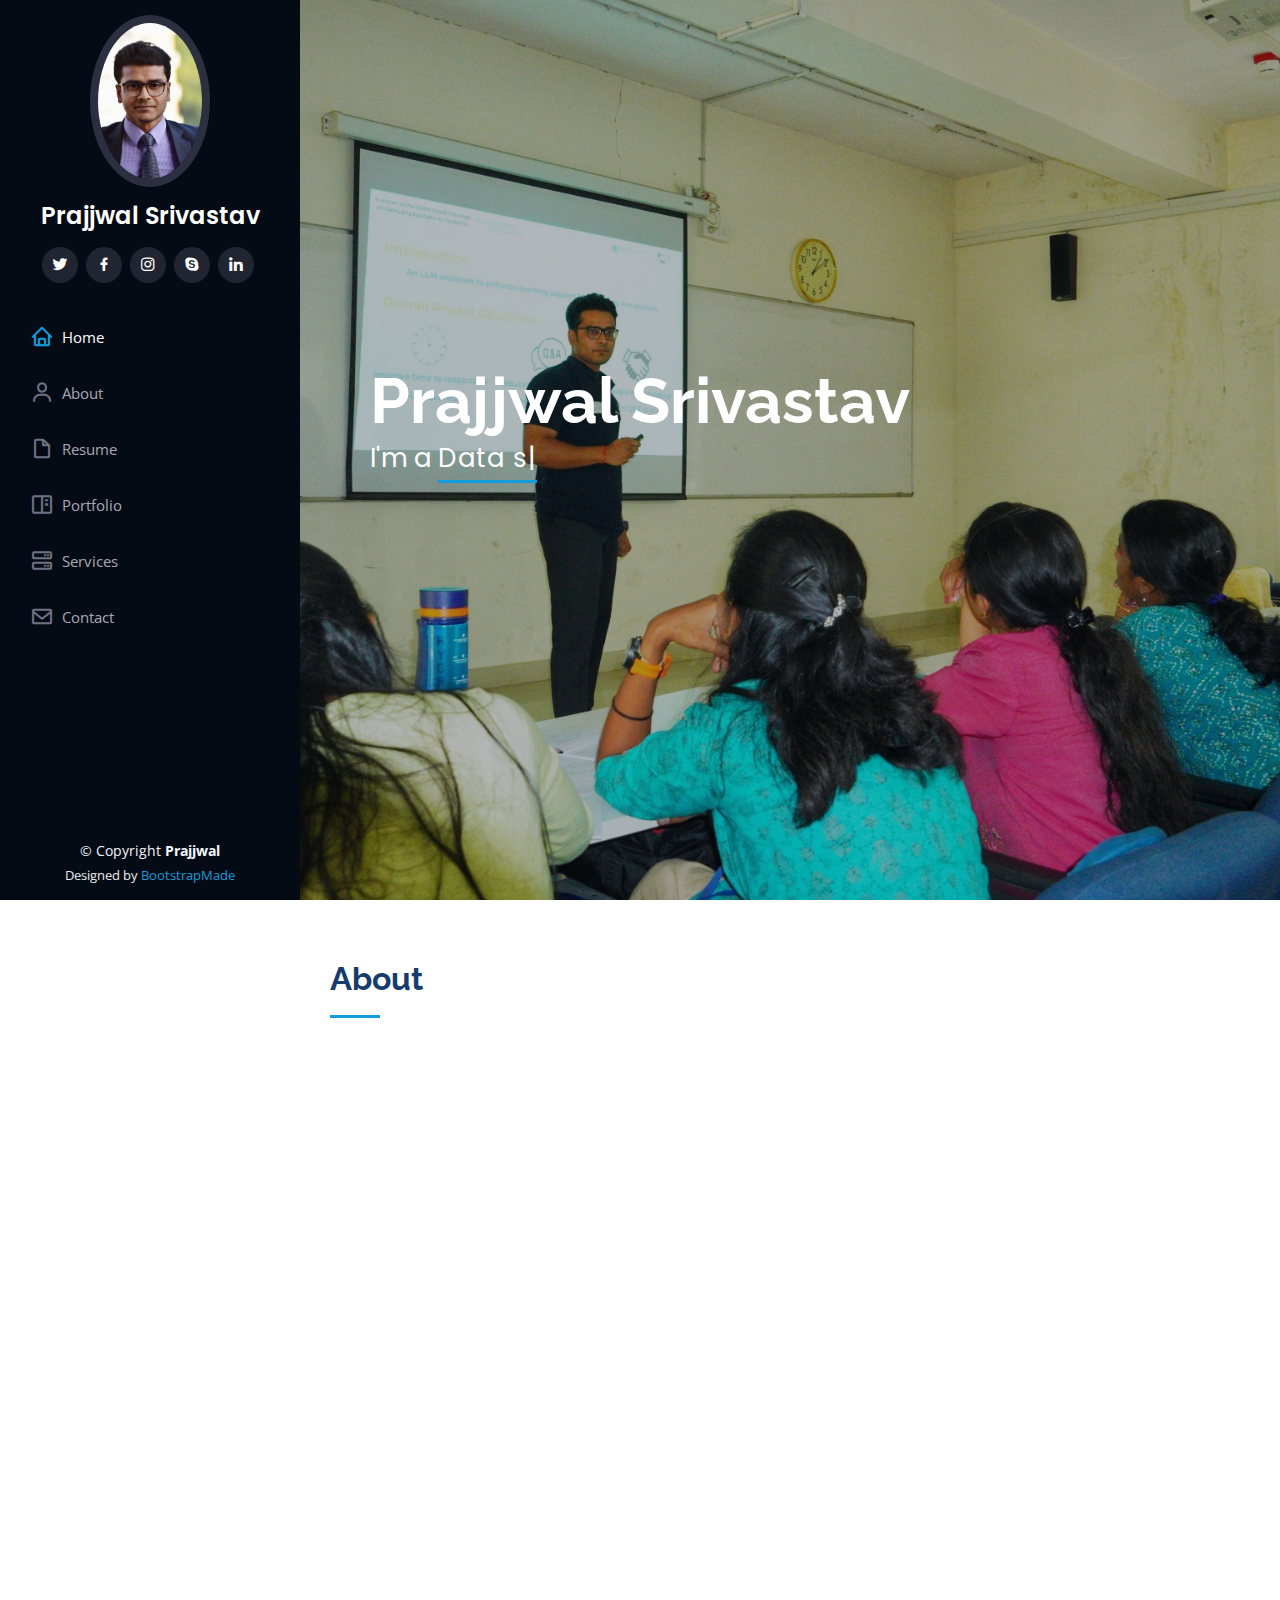
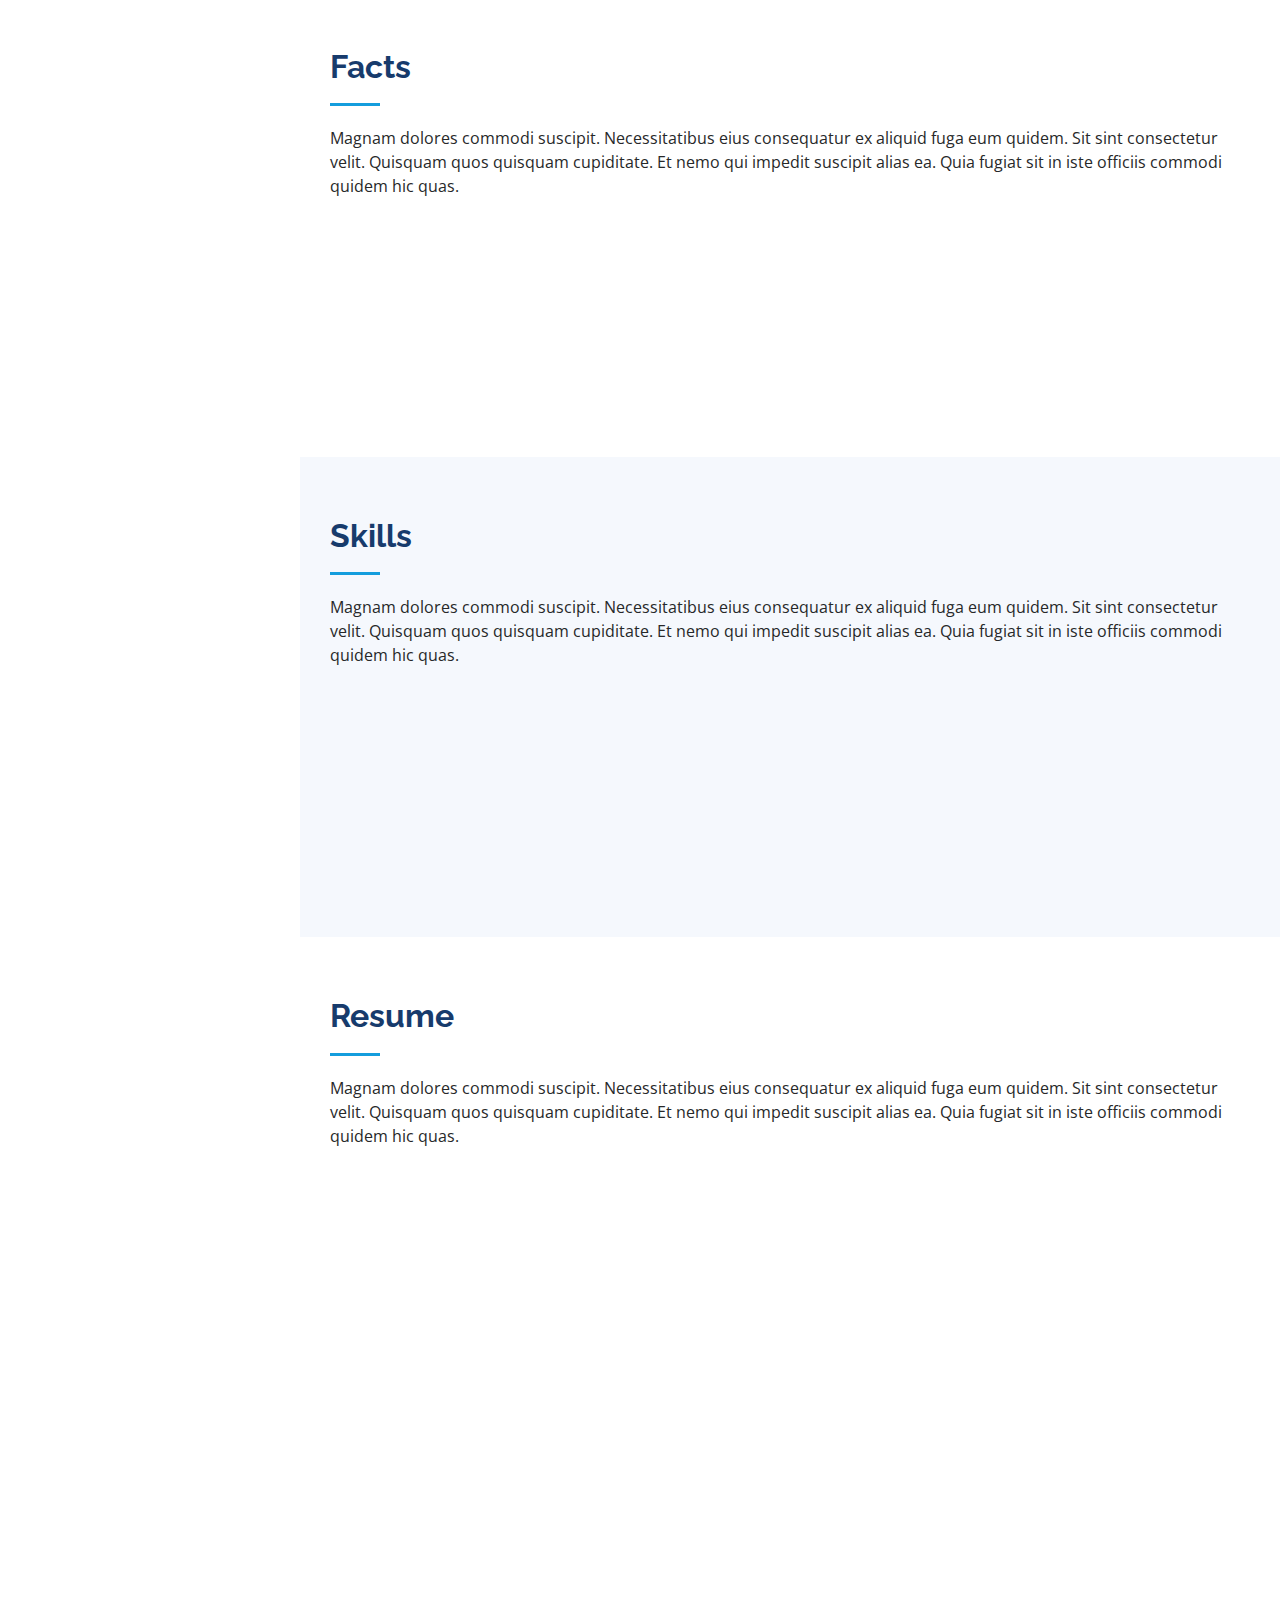
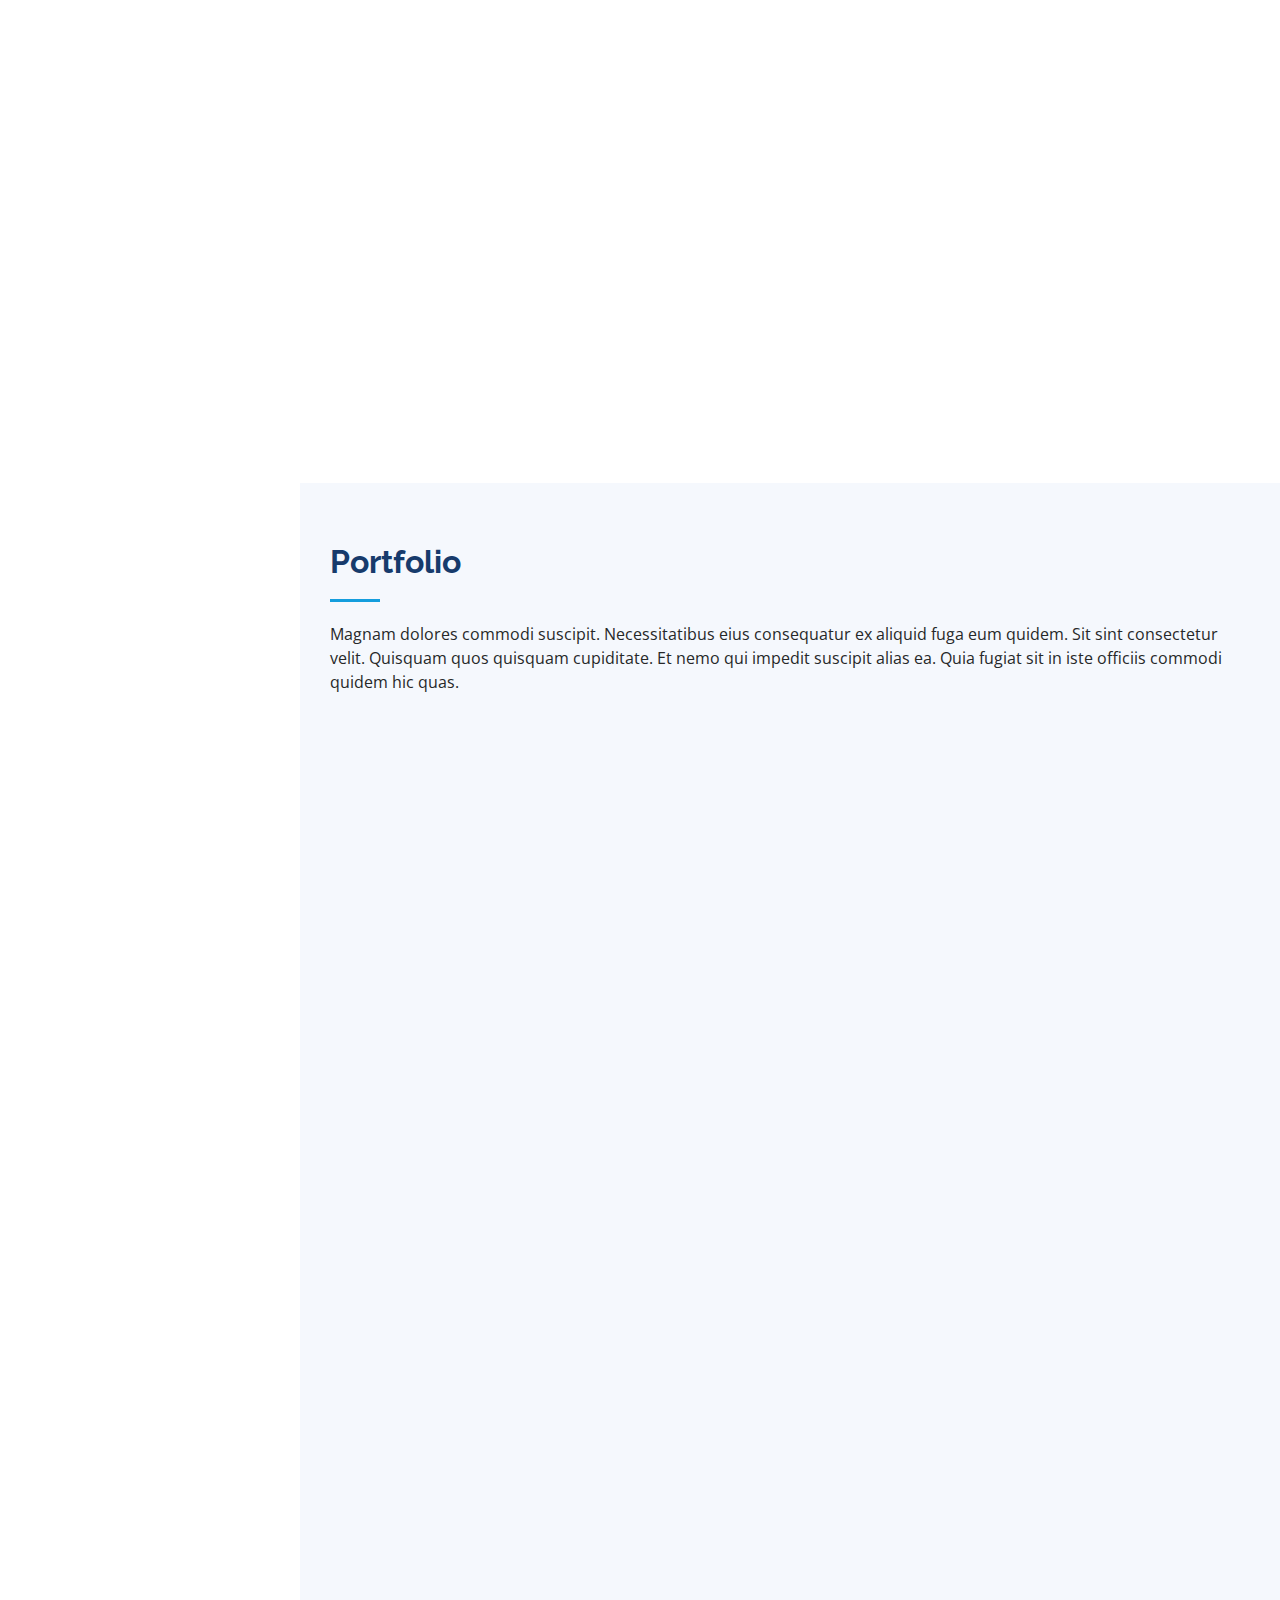
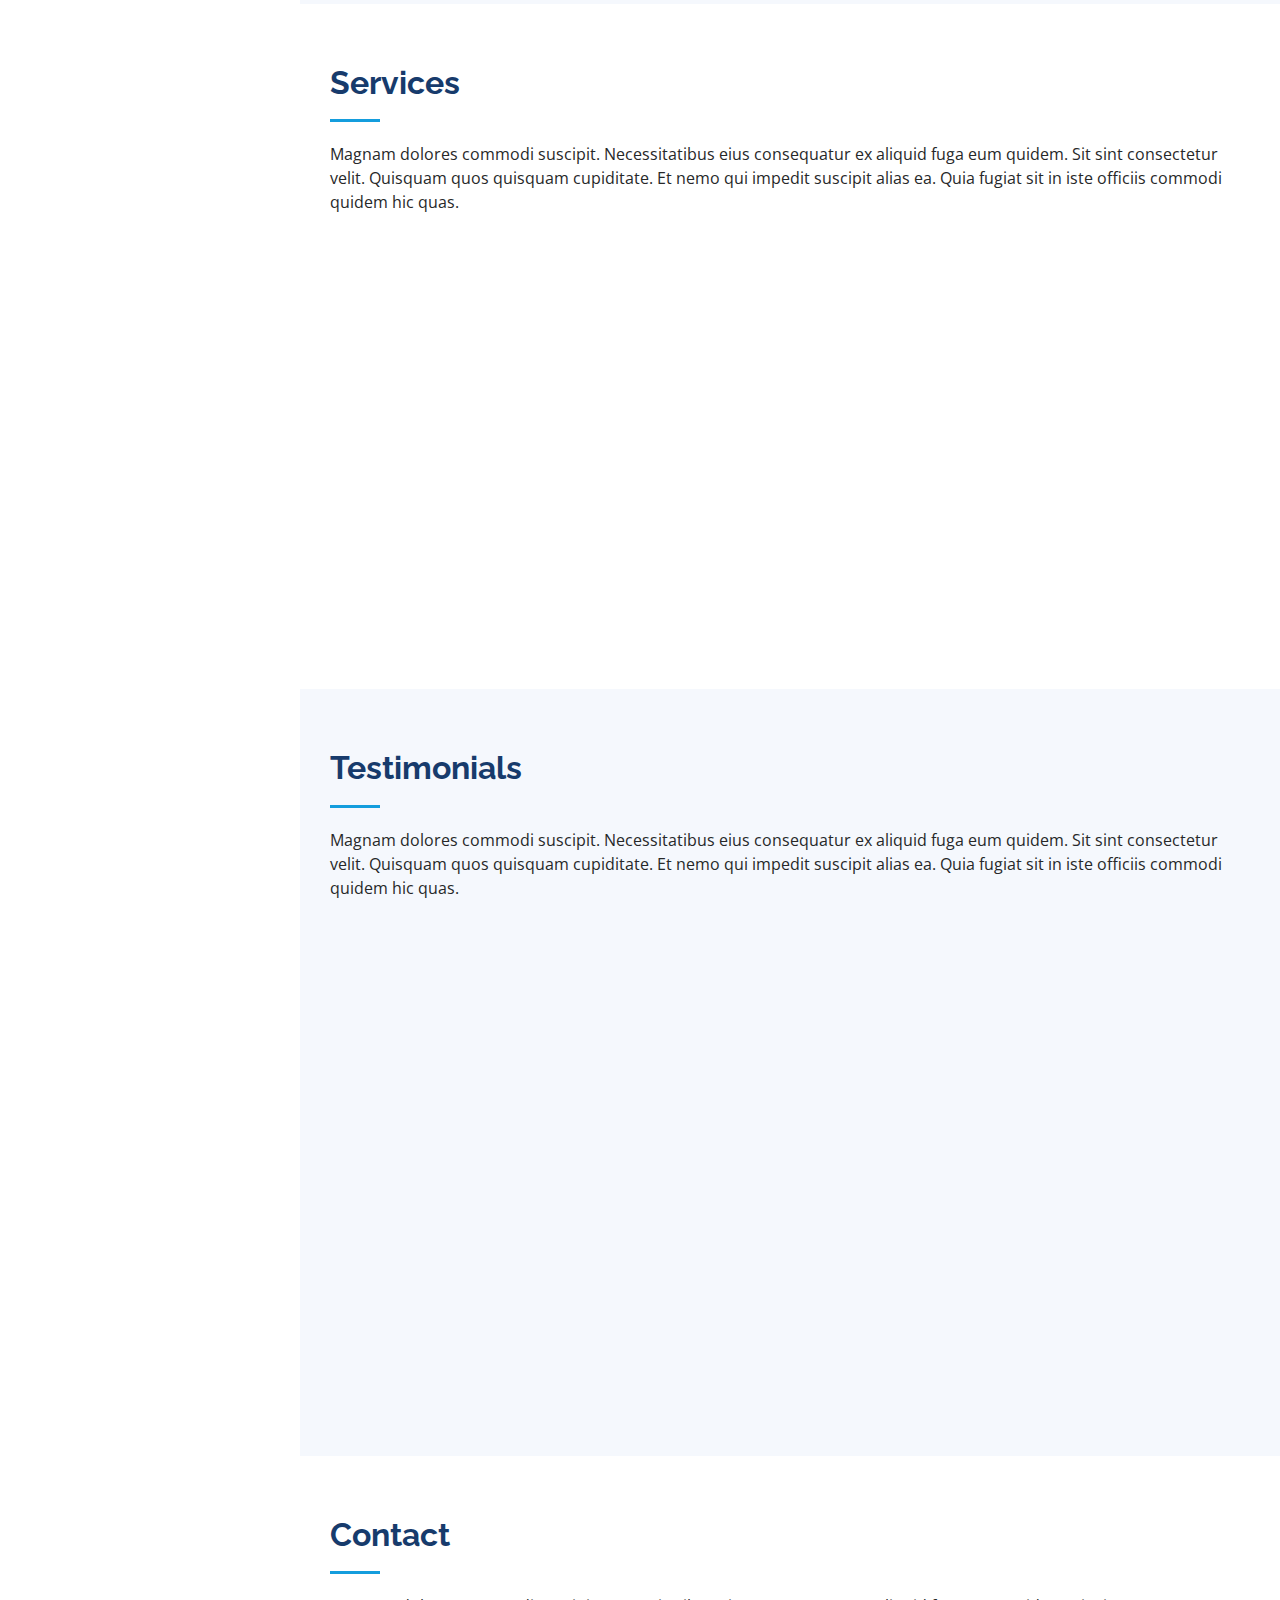
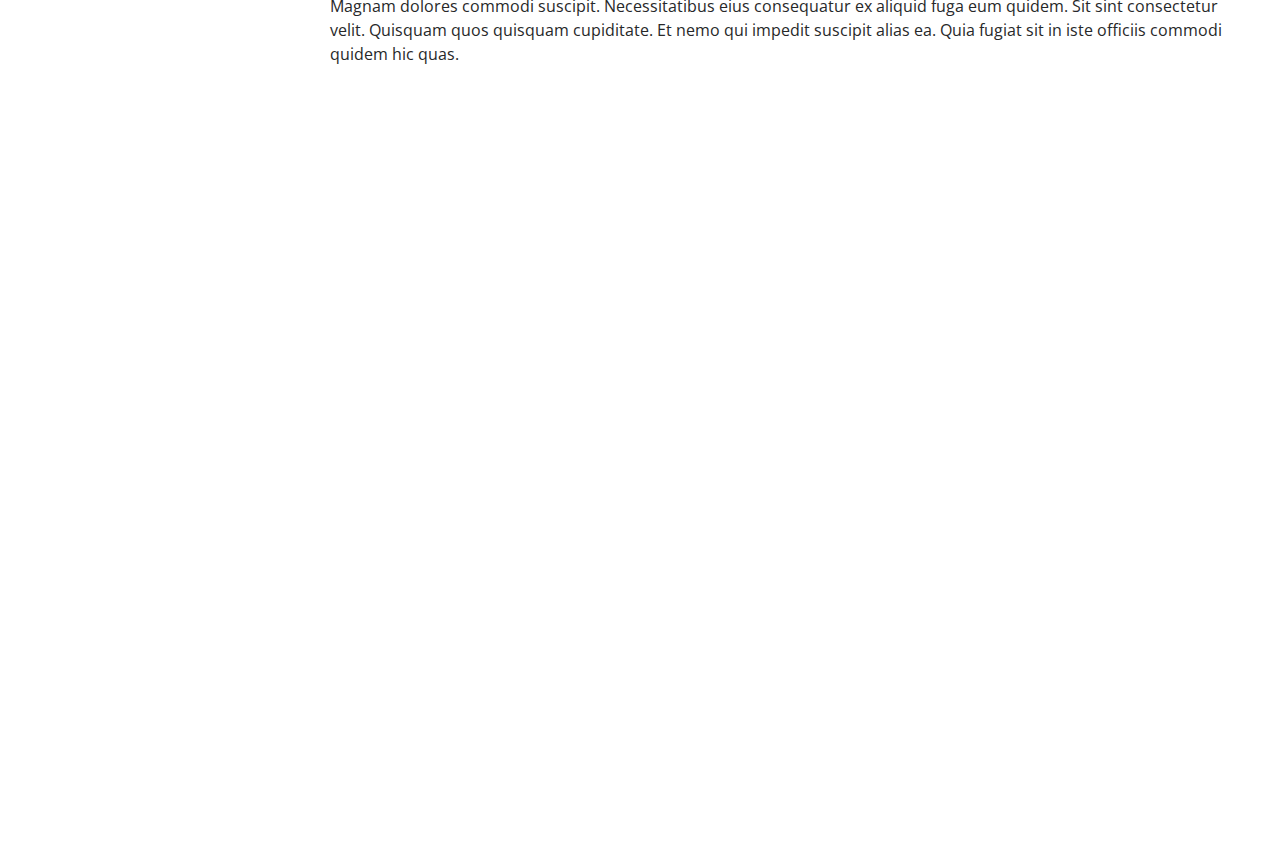
==== index.html @ 0f52b782 "added another profile" ====
<!DOCTYPE html>
<html lang="en">

<head>
  <meta charset="utf-8">
  <meta content="width=device-width, initial-scale=1.0" name="viewport">

  <title>Prajjwal Srivastav</title>
  <meta content="" name="description">
  <meta content="" name="keywords">

  <!-- Favicons -->
  <link href="assets/img/favicon.jpeg" rel="icon">
  <link href="assets/img/apple-touch-icon.jpeg" rel="apple-touch-icon">

  <!-- Google Fonts -->
  <link href="https://fonts.googleapis.com/css?family=Open+Sans:300,300i,400,400i,600,600i,700,700i|Raleway:300,300i,400,400i,500,500i,600,600i,700,700i|Poppins:300,300i,400,400i,500,500i,600,600i,700,700i" rel="stylesheet">

  <!-- Vendor CSS Files -->
  <link href="assets/vendor/aos/aos.css" rel="stylesheet">
  <link href="assets/vendor/bootstrap/css/bootstrap.min.css" rel="stylesheet">
  <link href="assets/vendor/bootstrap-icons/bootstrap-icons.css" rel="stylesheet">
  <link href="assets/vendor/boxicons/css/boxicons.min.css" rel="stylesheet">
  <link href="assets/vendor/glightbox/css/glightbox.min.css" rel="stylesheet">
  <link href="assets/vendor/swiper/swiper-bundle.min.css" rel="stylesheet">

  <!-- Template Main CSS File -->
  <link href="assets/css/style.css" rel="stylesheet">

  <!-- =======================================================
  * Template Name: iPortfolio
  * Template URL: https://bootstrapmade.com/iportfolio-bootstrap-portfolio-websites-template/
  * Updated: Mar 17 2024 with Bootstrap v5.3.3
  * Author: BootstrapMade.com
  * License: https://bootstrapmade.com/license/
  ======================================================== -->
</head>

<body>

  <!-- ======= Mobile nav toggle button ======= -->
  <i class="bi bi-list mobile-nav-toggle d-xl-none"></i>

  <!-- ======= Header ======= -->
  <header id="header">
    <div class="d-flex flex-column">

      <div class="profile">
        <img src="assets/img/profile-img.jpeg" alt="" class="img-fluid rounded-circle">
        <h1 class="text-light"><a href="index.html">Prajjwal Srivastav</a></h1>
        <div class="social-links mt-3 text-center">
          <a href="#" class="twitter"><i class="bx bxl-twitter"></i></a>
          <a href="#" class="facebook"><i class="bx bxl-facebook"></i></a>
          <a href="#" class="instagram"><i class="bx bxl-instagram"></i></a>
          <a href="#" class="google-plus"><i class="bx bxl-skype"></i></a>
          <a href="#" class="linkedin"><i class="bx bxl-linkedin"></i></a>
        </div>
      </div>

      <nav id="navbar" class="nav-menu navbar">
        <ul>
          <li><a href="#hero" class="nav-link scrollto active"><i class="bx bx-home"></i> <span>Home</span></a></li>
          <li><a href="#about" class="nav-link scrollto"><i class="bx bx-user"></i> <span>About</span></a></li>
          <li><a href="#resume" class="nav-link scrollto"><i class="bx bx-file-blank"></i> <span>Resume</span></a></li>
          <li><a href="#portfolio" class="nav-link scrollto"><i class="bx bx-book-content"></i> <span>Portfolio</span></a></li>
          <li><a href="#services" class="nav-link scrollto"><i class="bx bx-server"></i> <span>Services</span></a></li>
          <li><a href="#contact" class="nav-link scrollto"><i class="bx bx-envelope"></i> <span>Contact</span></a></li>
        </ul>
      </nav><!-- .nav-menu -->
    </div>
  </header><!-- End Header -->

  <!-- ======= Hero Section ======= -->
  <section id="hero" class="d-flex flex-column justify-content-center align-items-center">
    <div class="hero-container" data-aos="fade-in">
      <h1>Prajjwal Srivastav</h1>
      <p>I'm a <span class="typed" data-typed-items="Data scientist, Data Engineer, Fitness freak, Photographer"></span></p>
    </div>
  </section><!-- End Hero -->

  <main id="main">

    <!-- ======= About Section ======= -->
    <section id="about" class="about">
      <div class="container">

        <div class="section-title">
          <h2>About</h2>

        <div class="row">
          <div class="col-lg-4" data-aos="fade-right">
            <img src="assets/img/profile-img2.jpg" class="img-fluid" alt="">
          </div>
          <div class="col-lg-8 pt-4 pt-lg-0 content" data-aos="fade-left">
            <h3>Data Scientist &amp; Engineer.</h3>
            <p class="fst-italic">
              <!-- Lorem ipsum dolor sit amet, consectetur adipiscing elit, sed do eiusmod tempor incididunt ut labore et dolore
              magna aliqua. -->
            </p>
            <div class="row">
              <div class="col-lg-6">
                <ul>
                  <!-- <li><i class="bi bi-chevron-right"></i> <strong>Birthday:</strong> <span>1 May 1995</span></li> -->
                  <li><i class="bi bi-chevron-right"></i> <strong>Website:</strong> <span>https://www.prajjwal.tech</span></li>
                  <li><i class="bi bi-chevron-right"></i> <strong>Phone:</strong> <span>+91-965*******</span></li>
                  <li><i class="bi bi-chevron-right"></i> <strong>City:</strong> <span>Bengaluru, India</span></li>
                </ul>
              </div>
              <div class="col-lg-6">
                <ul>
                  <!-- <li><i class="bi bi-chevron-right"></i> <strong>Age:</strong> <span>30</span></li> -->
                  <li><i class="bi bi-chevron-right"></i> <strong>Degree:</strong> <span>MS-Physics</span></li>
                  <li><i class="bi bi-chevron-right"></i> <strong>Email:</strong> <span>prajjwal024@gmail.com</span></li>
                  <li><i class="bi bi-chevron-right"></i> <strong>Freelance:</strong> <span>Available</span></li>
                </ul>
              </div>
            </div>
            <p>Hi!</p>
            <p>
                I am a passionate data scientist and machine learning professional with over 2+ years expertise in applying advanced techniques across diverse domains. My journey includes invaluable academic ventures at the prestigious IISER Pune, coupled with impactful contributions to various organizations.
            </p>
            <p>
              Currently, At ARTPARK, I am involved with disease monitoring and modeling efforts, concurrently laying a crucial foundation for language models. My involvement in Bhasha Setu initiatives revolves around capturing all Indian dialects and enhancing language models for diverse linguistic landscapes. Experienced in optimizing data mining scripts, developing ETL pipelines, and contributing to projects at the intersection of data science, healthcare and finance.
            </p>
          </div>
        </div>

      </div>
    </section><!-- End About Section -->

    <!-- ======= Facts Section ======= -->
    <section id="facts" class="facts">
      <div class="container">

        <div class="section-title">
          <h2>Facts</h2>
          <p>Magnam dolores commodi suscipit. Necessitatibus eius consequatur ex aliquid fuga eum quidem. Sit sint consectetur velit. Quisquam quos quisquam cupiditate. Et nemo qui impedit suscipit alias ea. Quia fugiat sit in iste officiis commodi quidem hic quas.</p>
        </div>

        <div class="row no-gutters">

          <div class="col-lg-3 col-md-6 d-md-flex align-items-md-stretch" data-aos="fade-up">
            <div class="count-box">
              <i class="bi bi-emoji-smile"></i>
              <span data-purecounter-start="0" data-purecounter-end="232" data-purecounter-duration="1" class="purecounter"></span>
              <p><strong>Happy Clients</strong> consequuntur quae</p>
            </div>
          </div>

          <div class="col-lg-3 col-md-6 d-md-flex align-items-md-stretch" data-aos="fade-up" data-aos-delay="100">
            <div class="count-box">
              <i class="bi bi-journal-richtext"></i>
              <span data-purecounter-start="0" data-purecounter-end="521" data-purecounter-duration="1" class="purecounter"></span>
              <p><strong>Projects</strong> adipisci atque cum quia aut</p>
            </div>
          </div>

          <div class="col-lg-3 col-md-6 d-md-flex align-items-md-stretch" data-aos="fade-up" data-aos-delay="200">
            <div class="count-box">
              <i class="bi bi-headset"></i>
              <span data-purecounter-start="0" data-purecounter-end="1453" data-purecounter-duration="1" class="purecounter"></span>
              <p><strong>Hours Of Support</strong> aut commodi quaerat</p>
            </div>
          </div>

          <div class="col-lg-3 col-md-6 d-md-flex align-items-md-stretch" data-aos="fade-up" data-aos-delay="300">
            <div class="count-box">
              <i class="bi bi-people"></i>
              <span data-purecounter-start="0" data-purecounter-end="32" data-purecounter-duration="1" class="purecounter"></span>
              <p><strong>Hard Workers</strong> rerum asperiores dolor</p>
            </div>
          </div>

        </div>

      </div>
    </section><!-- End Facts Section -->

    <!-- ======= Skills Section ======= -->
    <section id="skills" class="skills section-bg">
      <div class="container">

        <div class="section-title">
          <h2>Skills</h2>
          <p>Magnam dolores commodi suscipit. Necessitatibus eius consequatur ex aliquid fuga eum quidem. Sit sint consectetur velit. Quisquam quos quisquam cupiditate. Et nemo qui impedit suscipit alias ea. Quia fugiat sit in iste officiis commodi quidem hic quas.</p>
        </div>

        <div class="row skills-content">

          <div class="col-lg-6" data-aos="fade-up">

            <div class="progress">
              <span class="skill">HTML <i class="val">100%</i></span>
              <div class="progress-bar-wrap">
                <div class="progress-bar" role="progressbar" aria-valuenow="100" aria-valuemin="0" aria-valuemax="100"></div>
              </div>
            </div>

            <div class="progress">
              <span class="skill">CSS <i class="val">90%</i></span>
              <div class="progress-bar-wrap">
                <div class="progress-bar" role="progressbar" aria-valuenow="90" aria-valuemin="0" aria-valuemax="100"></div>
              </div>
            </div>

            <div class="progress">
              <span class="skill">JavaScript <i class="val">75%</i></span>
              <div class="progress-bar-wrap">
                <div class="progress-bar" role="progressbar" aria-valuenow="75" aria-valuemin="0" aria-valuemax="100"></div>
              </div>
            </div>

          </div>

          <div class="col-lg-6" data-aos="fade-up" data-aos-delay="100">

            <div class="progress">
              <span class="skill">PHP <i class="val">80%</i></span>
              <div class="progress-bar-wrap">
                <div class="progress-bar" role="progressbar" aria-valuenow="80" aria-valuemin="0" aria-valuemax="100"></div>
              </div>
            </div>

            <div class="progress">
              <span class="skill">WordPress/CMS <i class="val">90%</i></span>
              <div class="progress-bar-wrap">
                <div class="progress-bar" role="progressbar" aria-valuenow="90" aria-valuemin="0" aria-valuemax="100"></div>
              </div>
            </div>

            <div class="progress">
              <span class="skill">Photoshop <i class="val">55%</i></span>
              <div class="progress-bar-wrap">
                <div class="progress-bar" role="progressbar" aria-valuenow="55" aria-valuemin="0" aria-valuemax="100"></div>
              </div>
            </div>

          </div>

        </div>

      </div>
    </section><!-- End Skills Section -->

    <!-- ======= Resume Section ======= -->
    <section id="resume" class="resume">
      <div class="container">

        <div class="section-title">
          <h2>Resume</h2>
          <p>Magnam dolores commodi suscipit. Necessitatibus eius consequatur ex aliquid fuga eum quidem. Sit sint consectetur velit. Quisquam quos quisquam cupiditate. Et nemo qui impedit suscipit alias ea. Quia fugiat sit in iste officiis commodi quidem hic quas.</p>
        </div>

        <div class="row">
          <div class="col-lg-6" data-aos="fade-up">
            <h3 class="resume-title">Sumary</h3>
            <div class="resume-item pb-0">
              <h4>Prajjwal Srivastav</h4>
              <p><em>Innovative and deadline-driven Graphic Designer with 3+ years of experience designing and developing user-centered digital/print marketing material from initial concept to final, polished deliverable.</em></p>
              <ul>
                <li>Portland par 127,Orlando, FL</li>
                <li>(123) 456-7891</li>
                <li>alice.barkley@example.com</li>
              </ul>
            </div>

            <h3 class="resume-title">Education</h3>
            <div class="resume-item">
              <h4>Master of Fine Arts &amp; Graphic Design</h4>
              <h5>2015 - 2016</h5>
              <p><em>Rochester Institute of Technology, Rochester, NY</em></p>
              <p>Qui deserunt veniam. Et sed aliquam labore tempore sed quisquam iusto autem sit. Ea vero voluptatum qui ut dignissimos deleniti nerada porti sand markend</p>
            </div>
            <div class="resume-item">
              <h4>Bachelor of Fine Arts &amp; Graphic Design</h4>
              <h5>2010 - 2014</h5>
              <p><em>Rochester Institute of Technology, Rochester, NY</em></p>
              <p>Quia nobis sequi est occaecati aut. Repudiandae et iusto quae reiciendis et quis Eius vel ratione eius unde vitae rerum voluptates asperiores voluptatem Earum molestiae consequatur neque etlon sader mart dila</p>
            </div>
          </div>
          <div class="col-lg-6" data-aos="fade-up" data-aos-delay="100">
            <h3 class="resume-title">Professional Experience</h3>
            <div class="resume-item">
              <h4>Senior graphic design specialist</h4>
              <h5>2019 - Present</h5>
              <p><em>Experion, New York, NY </em></p>
              <ul>
                <li>Lead in the design, development, and implementation of the graphic, layout, and production communication materials</li>
                <li>Delegate tasks to the 7 members of the design team and provide counsel on all aspects of the project. </li>
                <li>Supervise the assessment of all graphic materials in order to ensure quality and accuracy of the design</li>
                <li>Oversee the efficient use of production project budgets ranging from $2,000 - $25,000</li>
              </ul>
            </div>
            <div class="resume-item">
              <h4>Graphic design specialist</h4>
              <h5>2017 - 2018</h5>
              <p><em>Stepping Stone Advertising, New York, NY</em></p>
              <ul>
                <li>Developed numerous marketing programs (logos, brochures,infographics, presentations, and advertisements).</li>
                <li>Managed up to 5 projects or tasks at a given time while under pressure</li>
                <li>Recommended and consulted with clients on the most appropriate graphic design</li>
                <li>Created 4+ design presentations and proposals a month for clients and account managers</li>
              </ul>
            </div>
          </div>
        </div>

      </div>
    </section><!-- End Resume Section -->

    <!-- ======= Portfolio Section ======= -->
    <section id="portfolio" class="portfolio section-bg">
      <div class="container">

        <div class="section-title">
          <h2>Portfolio</h2>
          <p>Magnam dolores commodi suscipit. Necessitatibus eius consequatur ex aliquid fuga eum quidem. Sit sint consectetur velit. Quisquam quos quisquam cupiditate. Et nemo qui impedit suscipit alias ea. Quia fugiat sit in iste officiis commodi quidem hic quas.</p>
        </div>

        <div class="row" data-aos="fade-up">
          <div class="col-lg-12 d-flex justify-content-center">
            <ul id="portfolio-flters">
              <li data-filter="*" class="filter-active">All</li>
              <li data-filter=".filter-app">App</li>
              <li data-filter=".filter-card">Card</li>
              <li data-filter=".filter-web">Web</li>
            </ul>
          </div>
        </div>

        <div class="row portfolio-container" data-aos="fade-up" data-aos-delay="100">

          <div class="col-lg-4 col-md-6 portfolio-item filter-app">
            <div class="portfolio-wrap">
              <img src="assets/img/portfolio/portfolio-1.jpg" class="img-fluid" alt="">
              <div class="portfolio-links">
                <a href="assets/img/portfolio/portfolio-1.jpg" data-gallery="portfolioGallery" class="portfolio-lightbox" title="App 1"><i class="bx bx-plus"></i></a>
                <a href="portfolio-details.html" title="More Details"><i class="bx bx-link"></i></a>
              </div>
            </div>
          </div>

          <div class="col-lg-4 col-md-6 portfolio-item filter-web">
            <div class="portfolio-wrap">
              <img src="assets/img/portfolio/portfolio-2.jpg" class="img-fluid" alt="">
              <div class="portfolio-links">
                <a href="assets/img/portfolio/portfolio-2.jpg" data-gallery="portfolioGallery" class="portfolio-lightbox" title="Web 3"><i class="bx bx-plus"></i></a>
                <a href="portfolio-details.html" title="More Details"><i class="bx bx-link"></i></a>
              </div>
            </div>
          </div>

          <div class="col-lg-4 col-md-6 portfolio-item filter-app">
            <div class="portfolio-wrap">
              <img src="assets/img/portfolio/portfolio-3.jpg" class="img-fluid" alt="">
              <div class="portfolio-links">
                <a href="assets/img/portfolio/portfolio-3.jpg" data-gallery="portfolioGallery" class="portfolio-lightbox" title="App 2"><i class="bx bx-plus"></i></a>
                <a href="portfolio-details.html" title="More Details"><i class="bx bx-link"></i></a>
              </div>
            </div>
          </div>

          <div class="col-lg-4 col-md-6 portfolio-item filter-card">
            <div class="portfolio-wrap">
              <img src="assets/img/portfolio/portfolio-4.jpg" class="img-fluid" alt="">
              <div class="portfolio-links">
                <a href="assets/img/portfolio/portfolio-4.jpg" data-gallery="portfolioGallery" class="portfolio-lightbox" title="Card 2"><i class="bx bx-plus"></i></a>
                <a href="portfolio-details.html" title="More Details"><i class="bx bx-link"></i></a>
              </div>
            </div>
          </div>

          <div class="col-lg-4 col-md-6 portfolio-item filter-web">
            <div class="portfolio-wrap">
              <img src="assets/img/portfolio/portfolio-5.jpg" class="img-fluid" alt="">
              <div class="portfolio-links">
                <a href="assets/img/portfolio/portfolio-5.jpg" data-gallery="portfolioGallery" class="portfolio-lightbox" title="Web 2"><i class="bx bx-plus"></i></a>
                <a href="portfolio-details.html" title="More Details"><i class="bx bx-link"></i></a>
              </div>
            </div>
          </div>

          <div class="col-lg-4 col-md-6 portfolio-item filter-app">
            <div class="portfolio-wrap">
              <img src="assets/img/portfolio/portfolio-6.jpg" class="img-fluid" alt="">
              <div class="portfolio-links">
                <a href="assets/img/portfolio/portfolio-6.jpg" data-gallery="portfolioGallery" class="portfolio-lightbox" title="App 3"><i class="bx bx-plus"></i></a>
                <a href="portfolio-details.html" title="More Details"><i class="bx bx-link"></i></a>
              </div>
            </div>
          </div>

          <div class="col-lg-4 col-md-6 portfolio-item filter-card">
            <div class="portfolio-wrap">
              <img src="assets/img/portfolio/portfolio-7.jpg" class="img-fluid" alt="">
              <div class="portfolio-links">
                <a href="assets/img/portfolio/portfolio-7.jpg" data-gallery="portfolioGallery" class="portfolio-lightbox" title="Card 1"><i class="bx bx-plus"></i></a>
                <a href="portfolio-details.html" title="More Details"><i class="bx bx-link"></i></a>
              </div>
            </div>
          </div>

          <div class="col-lg-4 col-md-6 portfolio-item filter-card">
            <div class="portfolio-wrap">
              <img src="assets/img/portfolio/portfolio-8.jpg" class="img-fluid" alt="">
              <div class="portfolio-links">
                <a href="assets/img/portfolio/portfolio-8.jpg" data-gallery="portfolioGallery" class="portfolio-lightbox" title="Card 3"><i class="bx bx-plus"></i></a>
                <a href="portfolio-details.html" title="More Details"><i class="bx bx-link"></i></a>
              </div>
            </div>
          </div>

          <div class="col-lg-4 col-md-6 portfolio-item filter-web">
            <div class="portfolio-wrap">
              <img src="assets/img/portfolio/portfolio-9.jpg" class="img-fluid" alt="">
              <div class="portfolio-links">
                <a href="assets/img/portfolio/portfolio-9.jpg" data-gallery="portfolioGallery" class="portfolio-lightbox" title="Web 3"><i class="bx bx-plus"></i></a>
                <a href="portfolio-details.html" title="More Details"><i class="bx bx-link"></i></a>
              </div>
            </div>
          </div>

        </div>

      </div>
    </section><!-- End Portfolio Section -->

    <!-- ======= Services Section ======= -->
    <section id="services" class="services">
      <div class="container">

        <div class="section-title">
          <h2>Services</h2>
          <p>Magnam dolores commodi suscipit. Necessitatibus eius consequatur ex aliquid fuga eum quidem. Sit sint consectetur velit. Quisquam quos quisquam cupiditate. Et nemo qui impedit suscipit alias ea. Quia fugiat sit in iste officiis commodi quidem hic quas.</p>
        </div>

        <div class="row">
          <div class="col-lg-4 col-md-6 icon-box" data-aos="fade-up">
            <div class="icon"><i class="bi bi-briefcase"></i></div>
            <h4 class="title"><a href="">Lorem Ipsum</a></h4>
            <p class="description">Voluptatum deleniti atque corrupti quos dolores et quas molestias excepturi sint occaecati cupiditate non provident</p>
          </div>
          <div class="col-lg-4 col-md-6 icon-box" data-aos="fade-up" data-aos-delay="100">
            <div class="icon"><i class="bi bi-card-checklist"></i></div>
            <h4 class="title"><a href="">Dolor Sitema</a></h4>
            <p class="description">Minim veniam, quis nostrud exercitation ullamco laboris nisi ut aliquip ex ea commodo consequat tarad limino ata</p>
          </div>
          <div class="col-lg-4 col-md-6 icon-box" data-aos="fade-up" data-aos-delay="200">
            <div class="icon"><i class="bi bi-bar-chart"></i></div>
            <h4 class="title"><a href="">Sed ut perspiciatis</a></h4>
            <p class="description">Duis aute irure dolor in reprehenderit in voluptate velit esse cillum dolore eu fugiat nulla pariatur</p>
          </div>
          <div class="col-lg-4 col-md-6 icon-box" data-aos="fade-up" data-aos-delay="300">
            <div class="icon"><i class="bi bi-binoculars"></i></div>
            <h4 class="title"><a href="">Magni Dolores</a></h4>
            <p class="description">Excepteur sint occaecat cupidatat non proident, sunt in culpa qui officia deserunt mollit anim id est laborum</p>
          </div>
          <div class="col-lg-4 col-md-6 icon-box" data-aos="fade-up" data-aos-delay="400">
            <div class="icon"><i class="bi bi-brightness-high"></i></div>
            <h4 class="title"><a href="">Nemo Enim</a></h4>
            <p class="description">At vero eos et accusamus et iusto odio dignissimos ducimus qui blanditiis praesentium voluptatum deleniti atque</p>
          </div>
          <div class="col-lg-4 col-md-6 icon-box" data-aos="fade-up" data-aos-delay="500">
            <div class="icon"><i class="bi bi-calendar4-week"></i></div>
            <h4 class="title"><a href="">Eiusmod Tempor</a></h4>
            <p class="description">Et harum quidem rerum facilis est et expedita distinctio. Nam libero tempore, cum soluta nobis est eligendi</p>
          </div>
        </div>

      </div>
    </section><!-- End Services Section -->

    <!-- ======= Testimonials Section ======= -->
    <section id="testimonials" class="testimonials section-bg">
      <div class="container">

        <div class="section-title">
          <h2>Testimonials</h2>
          <p>Magnam dolores commodi suscipit. Necessitatibus eius consequatur ex aliquid fuga eum quidem. Sit sint consectetur velit. Quisquam quos quisquam cupiditate. Et nemo qui impedit suscipit alias ea. Quia fugiat sit in iste officiis commodi quidem hic quas.</p>
        </div>

        <div class="testimonials-slider swiper" data-aos="fade-up" data-aos-delay="100">
          <div class="swiper-wrapper">

            <div class="swiper-slide">
              <div class="testimonial-item" data-aos="fade-up">
                <p>
                  <i class="bx bxs-quote-alt-left quote-icon-left"></i>
                  Proin iaculis purus consequat sem cure digni ssim donec porttitora entum suscipit rhoncus. Accusantium quam, ultricies eget id, aliquam eget nibh et. Maecen aliquam, risus at semper.
                  <i class="bx bxs-quote-alt-right quote-icon-right"></i>
                </p>
                <img src="assets/img/testimonials/testimonials-1.jpg" class="testimonial-img" alt="">
                <h3>Saul Goodman</h3>
                <h4>Ceo &amp; Founder</h4>
              </div>
            </div><!-- End testimonial item -->

            <div class="swiper-slide">
              <div class="testimonial-item" data-aos="fade-up" data-aos-delay="100">
                <p>
                  <i class="bx bxs-quote-alt-left quote-icon-left"></i>
                  Export tempor illum tamen malis malis eram quae irure esse labore quem cillum quid cillum eram malis quorum velit fore eram velit sunt aliqua noster fugiat irure amet legam anim culpa.
                  <i class="bx bxs-quote-alt-right quote-icon-right"></i>
                </p>
                <img src="assets/img/testimonials/testimonials-2.jpg" class="testimonial-img" alt="">
                <h3>Sara Wilsson</h3>
                <h4>Designer</h4>
              </div>
            </div><!-- End testimonial item -->

            <div class="swiper-slide">
              <div class="testimonial-item" data-aos="fade-up" data-aos-delay="200">
                <p>
                  <i class="bx bxs-quote-alt-left quote-icon-left"></i>
                  Enim nisi quem export duis labore cillum quae magna enim sint quorum nulla quem veniam duis minim tempor labore quem eram duis noster aute amet eram fore quis sint minim.
                  <i class="bx bxs-quote-alt-right quote-icon-right"></i>
                </p>
                <img src="assets/img/testimonials/testimonials-3.jpg" class="testimonial-img" alt="">
                <h3>Jena Karlis</h3>
                <h4>Store Owner</h4>
              </div>
            </div><!-- End testimonial item -->

            <div class="swiper-slide">
              <div class="testimonial-item" data-aos="fade-up" data-aos-delay="300">
                <p>
                  <i class="bx bxs-quote-alt-left quote-icon-left"></i>
                  Fugiat enim eram quae cillum dolore dolor amet nulla culpa multos export minim fugiat minim velit minim dolor enim duis veniam ipsum anim magna sunt elit fore quem dolore labore illum veniam.
                  <i class="bx bxs-quote-alt-right quote-icon-right"></i>
                </p>
                <img src="assets/img/testimonials/testimonials-4.jpg" class="testimonial-img" alt="">
                <h3>Matt Brandon</h3>
                <h4>Freelancer</h4>
              </div>
            </div><!-- End testimonial item -->

            <div class="swiper-slide">
              <div class="testimonial-item" data-aos="fade-up" data-aos-delay="400">
                <p>
                  <i class="bx bxs-quote-alt-left quote-icon-left"></i>
                  Quis quorum aliqua sint quem legam fore sunt eram irure aliqua veniam tempor noster veniam enim culpa labore duis sunt culpa nulla illum cillum fugiat legam esse veniam culpa fore nisi cillum quid.
                  <i class="bx bxs-quote-alt-right quote-icon-right"></i>
                </p>
                <img src="assets/img/testimonials/testimonials-5.jpg" class="testimonial-img" alt="">
                <h3>John Larson</h3>
                <h4>Entrepreneur</h4>
              </div>
            </div><!-- End testimonial item -->

          </div>
          <div class="swiper-pagination"></div>
        </div>

      </div>
    </section><!-- End Testimonials Section -->

    <!-- ======= Contact Section ======= -->
    <section id="contact" class="contact">
      <div class="container">

        <div class="section-title">
          <h2>Contact</h2>
          <p>Magnam dolores commodi suscipit. Necessitatibus eius consequatur ex aliquid fuga eum quidem. Sit sint consectetur velit. Quisquam quos quisquam cupiditate. Et nemo qui impedit suscipit alias ea. Quia fugiat sit in iste officiis commodi quidem hic quas.</p>
        </div>

        <div class="row" data-aos="fade-in">

          <div class="col-lg-5 d-flex align-items-stretch">
            <div class="info">
              <div class="address">
                <i class="bi bi-geo-alt"></i>
                <h4>Location:</h4>
                <p>A108 Adam Street, New York, NY 535022</p>
              </div>

              <div class="email">
                <i class="bi bi-envelope"></i>
                <h4>Email:</h4>
                <p>info@example.com</p>
              </div>

              <div class="phone">
                <i class="bi bi-phone"></i>
                <h4>Call:</h4>
                <p>+1 5589 55488 55s</p>
              </div>

              <iframe src="https://www.google.com/maps/embed?pb=!1m14!1m8!1m3!1d12097.433213460943!2d-74.0062269!3d40.7101282!3m2!1i1024!2i768!4f13.1!3m3!1m2!1s0x0%3A0xb89d1fe6bc499443!2sDowntown+Conference+Center!5e0!3m2!1smk!2sbg!4v1539943755621" frameborder="0" style="border:0; width: 100%; height: 290px;" allowfullscreen></iframe>
            </div>

          </div>

          <div class="col-lg-7 mt-5 mt-lg-0 d-flex align-items-stretch">
            <form action="forms/contact.php" method="post" role="form" class="php-email-form">
              <div class="row">
                <div class="form-group col-md-6">
                  <label for="name">Your Name</label>
                  <input type="text" name="name" class="form-control" id="name" required>
                </div>
                <div class="form-group col-md-6">
                  <label for="name">Your Email</label>
                  <input type="email" class="form-control" name="email" id="email" required>
                </div>
              </div>
              <div class="form-group">
                <label for="name">Subject</label>
                <input type="text" class="form-control" name="subject" id="subject" required>
              </div>
              <div class="form-group">
                <label for="name">Message</label>
                <textarea class="form-control" name="message" rows="10" required></textarea>
              </div>
              <div class="my-3">
                <div class="loading">Loading</div>
                <div class="error-message"></div>
                <div class="sent-message">Your message has been sent. Thank you!</div>
              </div>
              <div class="text-center"><button type="submit">Send Message</button></div>
            </form>
          </div>

        </div>

      </div>
    </section><!-- End Contact Section -->

  </main><!-- End #main -->

  <!-- ======= Footer ======= -->
  <footer id="footer">
    <div class="container">
      <div class="copyright">
        &copy; Copyright <strong><span>Prajjwal</span></strong>
      </div>
      <div class="credits">
        <!-- All the links in the footer should remain intact. -->
        <!-- You can delete the links only if you purchased the pro version. -->
        <!-- Licensing information: https://bootstrapmade.com/license/ -->
        <!-- Purchase the pro version with working PHP/AJAX contact form: https://bootstrapmade.com/iportfolio-bootstrap-portfolio-websites-template/ -->
        Designed by <a href="https://bootstrapmade.com/">BootstrapMade</a>
      </div>
    </div>
  </footer><!-- End  Footer -->

  <a href="#" class="back-to-top d-flex align-items-center justify-content-center"><i class="bi bi-arrow-up-short"></i></a>

  <!-- Vendor JS Files -->
  <script src="assets/vendor/purecounter/purecounter_vanilla.js"></script>
  <script src="assets/vendor/aos/aos.js"></script>
  <script src="assets/vendor/bootstrap/js/bootstrap.bundle.min.js"></script>
  <script src="assets/vendor/glightbox/js/glightbox.min.js"></script>
  <script src="assets/vendor/isotope-layout/isotope.pkgd.min.js"></script>
  <script src="assets/vendor/swiper/swiper-bundle.min.js"></script>
  <script src="assets/vendor/typed.js/typed.umd.js"></script>
  <script src="assets/vendor/waypoints/noframework.waypoints.js"></script>
  <script src="assets/vendor/php-email-form/validate.js"></script>

  <!-- Template Main JS File -->
  <script src="assets/js/main.js"></script>

</body>

</html>
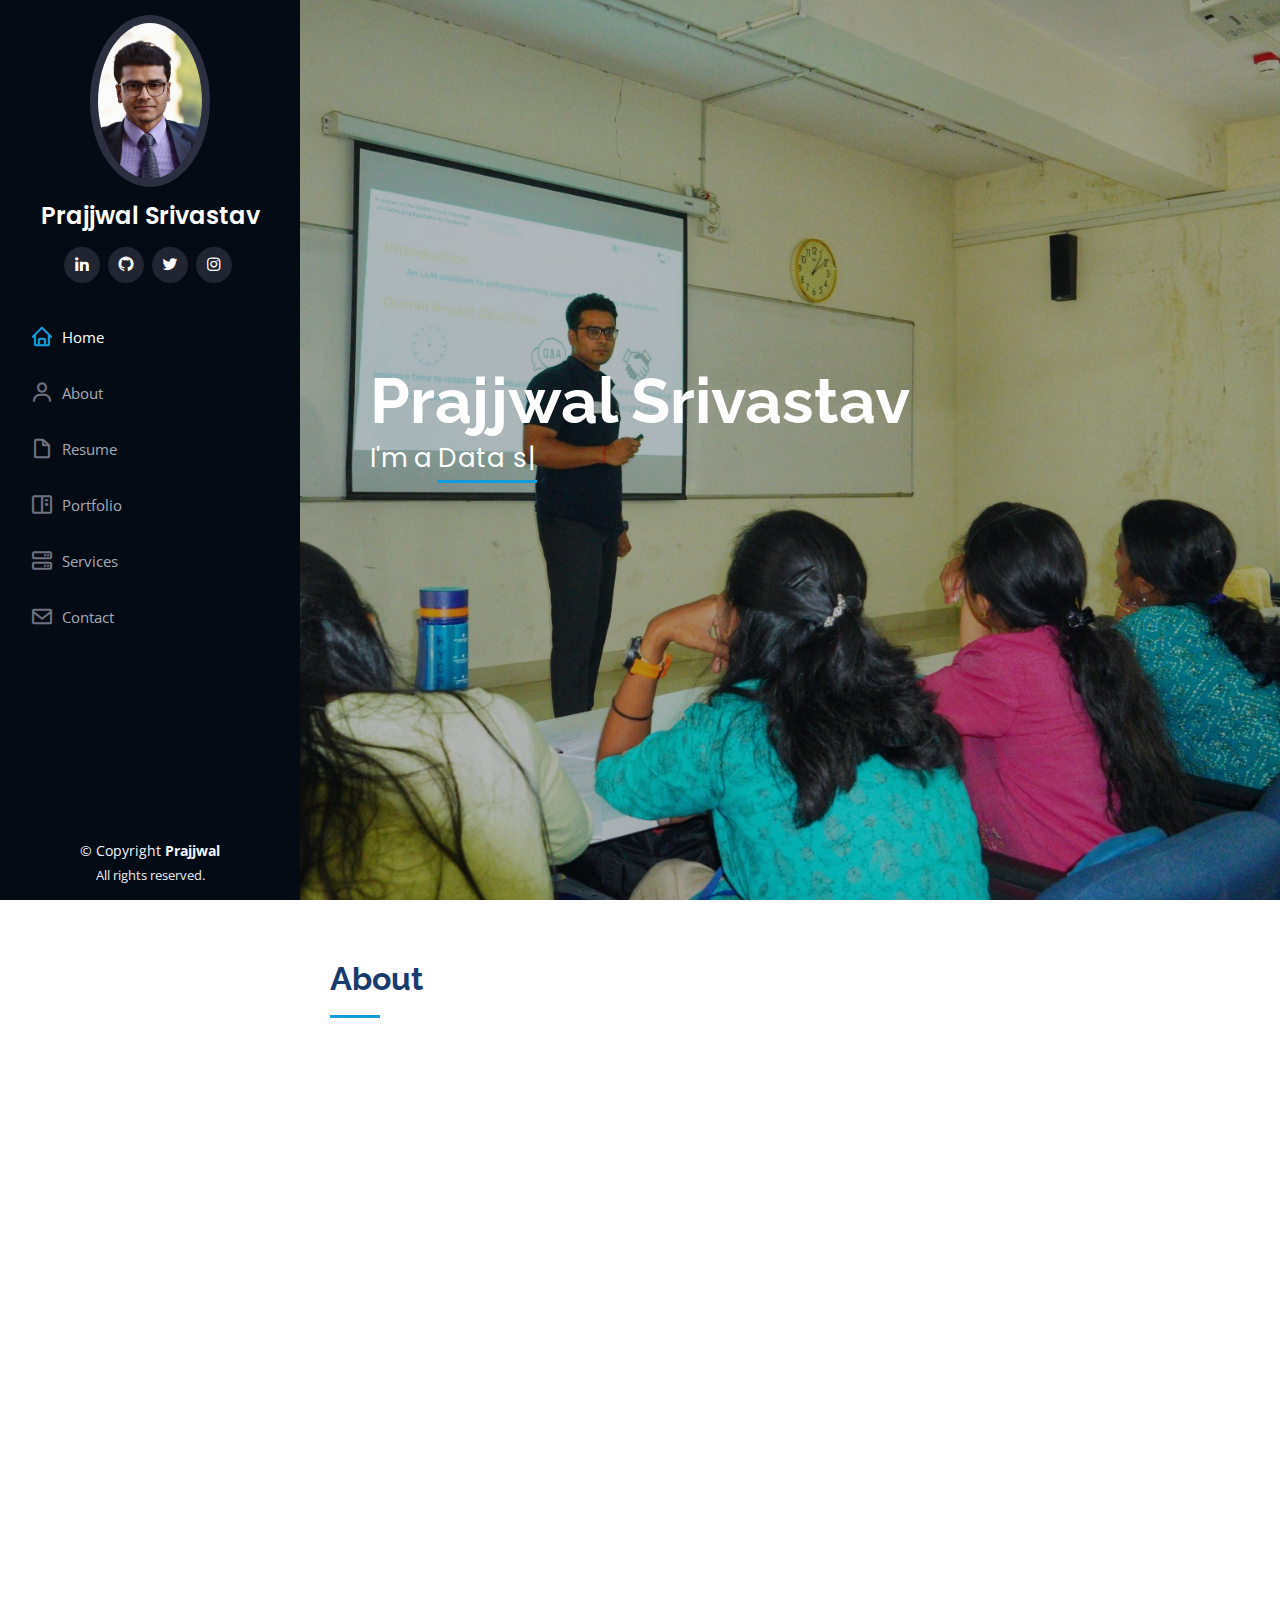
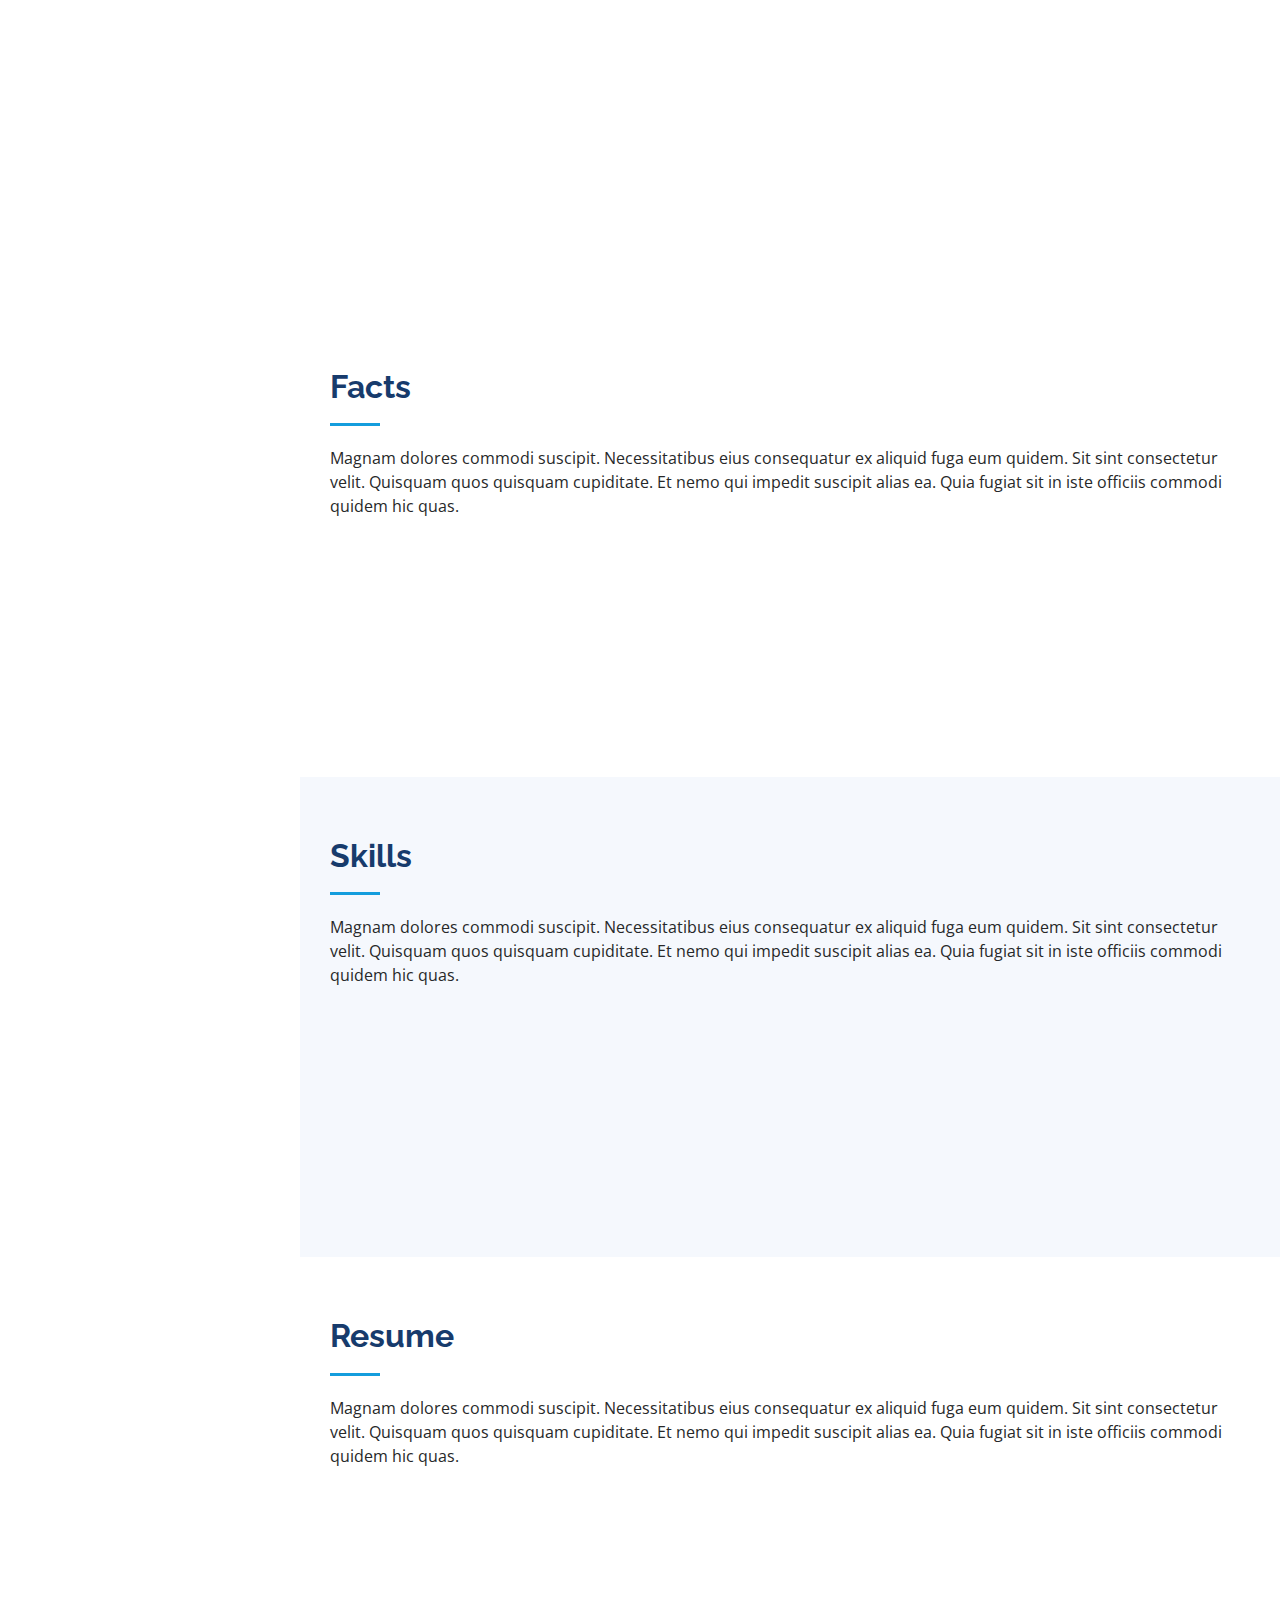
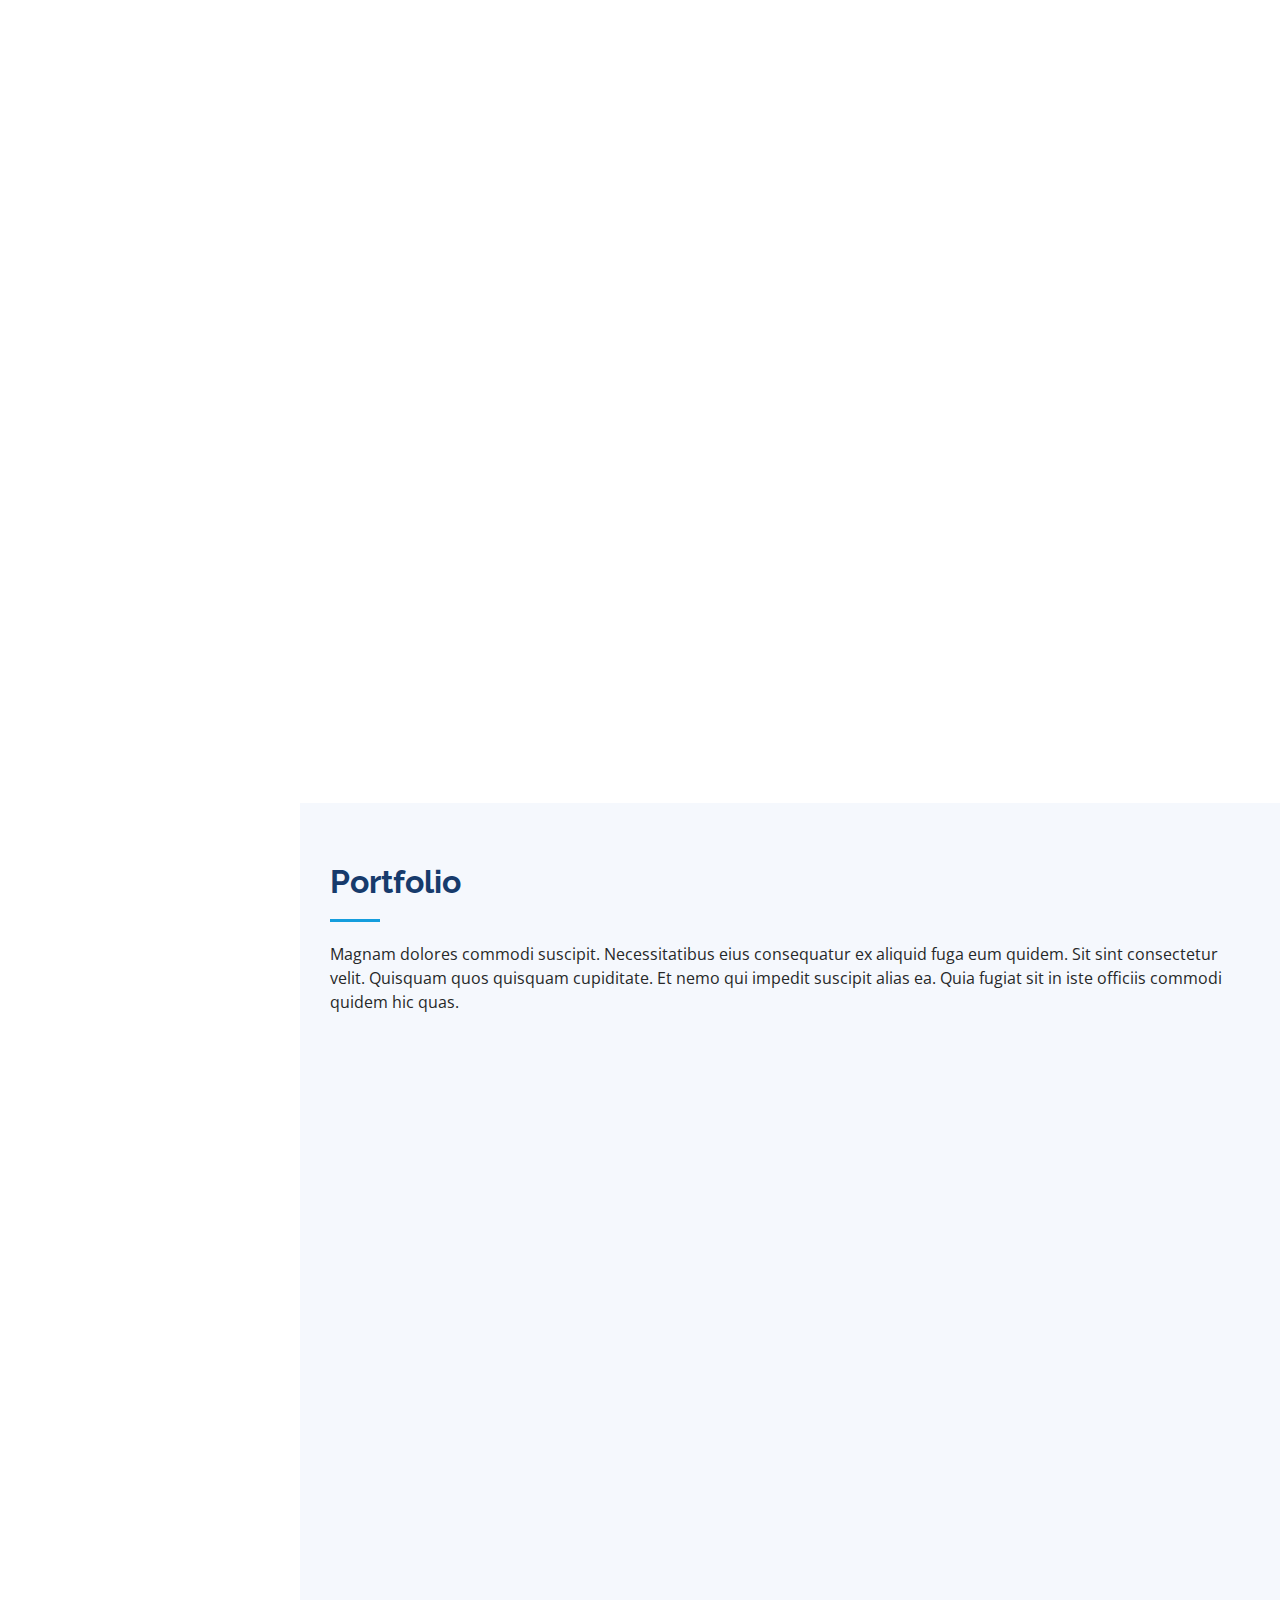
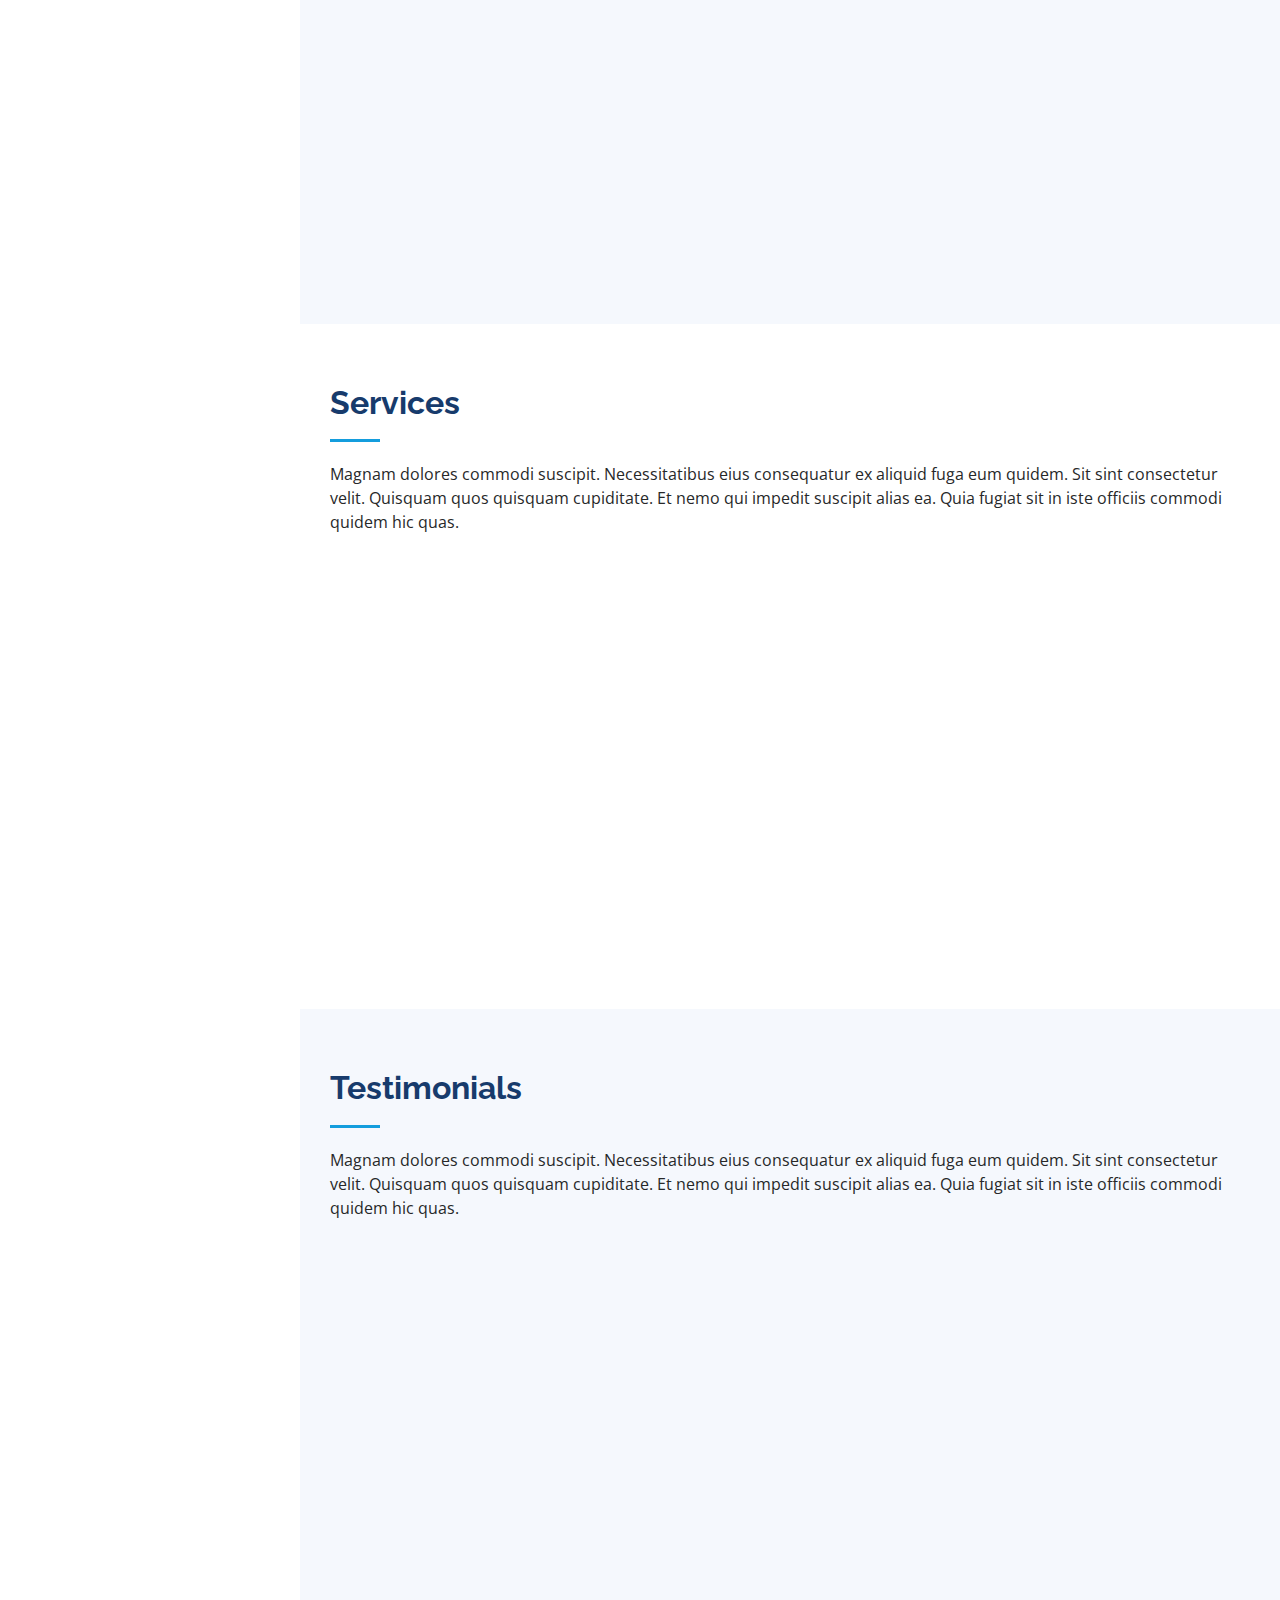
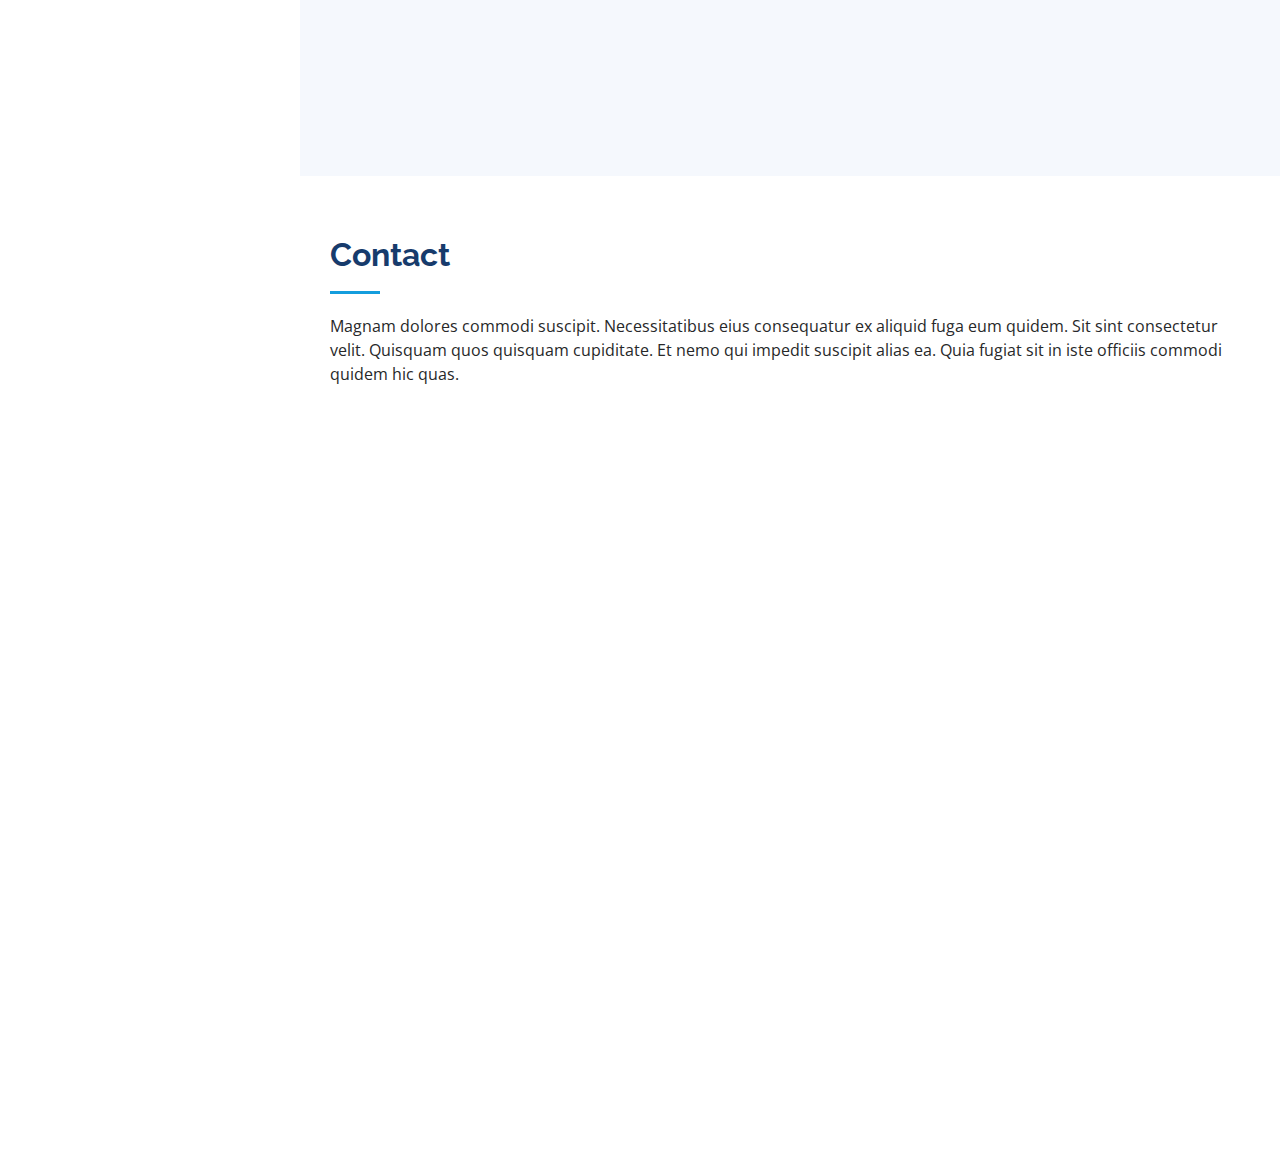
==== commit 12f00390: "completed about section" ====
--- a/index.html
+++ b/index.html
@@ -49,12 +49,11 @@
         <img src="assets/img/profile-img.jpeg" alt="" class="img-fluid rounded-circle">
         <h1 class="text-light"><a href="index.html">Prajjwal Srivastav</a></h1>
         <div class="social-links mt-3 text-center">
-          <a href="#" class="twitter"><i class="bx bxl-twitter"></i></a>
-          <a href="#" class="facebook"><i class="bx bxl-facebook"></i></a>
-          <a href="#" class="instagram"><i class="bx bxl-instagram"></i></a>
-          <a href="#" class="google-plus"><i class="bx bxl-skype"></i></a>
-          <a href="#" class="linkedin"><i class="bx bxl-linkedin"></i></a>
-        </div>
+          <a href="https://www.linkedin.com/in/prajjwal-srivastav/" class="linkedin" target="_blank"><i class="bx bxl-linkedin"></i></a>
+          <a href="https://github.com/prajjwal-io" class="github" target="_blank"><i class="bx bxl-github"></i></a>
+          <a href="https://twitter.com/prajjwal_sv" class="twitter" target = "_blank"><i class="bx bxl-twitter"></i></a>
+          <a href="https://www.instagram.com/srivastav_prajjval/" class="instagram" target="_blank"><i class="bx bxl-instagram"></i></a>
+          <!-- <a href="#" class="google-plus"><i class="bx bxl-skype"></i></a> -->
       </div>
 
       <nav id="navbar" class="nav-menu navbar">
@@ -74,7 +73,7 @@
   <section id="hero" class="d-flex flex-column justify-content-center align-items-center">
     <div class="hero-container" data-aos="fade-in">
       <h1>Prajjwal Srivastav</h1>
-      <p>I'm a <span class="typed" data-typed-items="Data scientist, Data Engineer, Fitness freak, Photographer"></span></p>
+      <p>I'm a <span class="typed" data-typed-items="Data scientist, Data Engineer, Developer, Researcher"></span></p>
     </div>
   </section><!-- End Hero -->
 
@@ -86,47 +85,59 @@
 
         <div class="section-title">
           <h2>About</h2>
+          <p></p>
+        </div>
 
         <div class="row">
           <div class="col-lg-4" data-aos="fade-right">
-            <img src="assets/img/profile-img2.jpg" class="img-fluid" alt="">
+            <img src="assets/img/profile-img2.jpeg" class="img-fluid" alt="">
           </div>
           <div class="col-lg-8 pt-4 pt-lg-0 content" data-aos="fade-left">
-            <h3>Data Scientist &amp; Engineer.</h3>
+            <h3> Data Scientist &amp; Engineer</h3>
             <p class="fst-italic">
-              <!-- Lorem ipsum dolor sit amet, consectetur adipiscing elit, sed do eiusmod tempor incididunt ut labore et dolore
-              magna aliqua. -->
+              IISER Pune, 2022
             </p>
             <div class="row">
               <div class="col-lg-6">
                 <ul>
-                  <!-- <li><i class="bi bi-chevron-right"></i> <strong>Birthday:</strong> <span>1 May 1995</span></li> -->
-                  <li><i class="bi bi-chevron-right"></i> <strong>Website:</strong> <span>https://www.prajjwal.tech</span></li>
-                  <li><i class="bi bi-chevron-right"></i> <strong>Phone:</strong> <span>+91-965*******</span></li>
+                  <!-- <li><i class="bi bi-chevron-right"></i> <strong>Birthday:</strong>  October,
+                      1996</span></li> -->
+                  <li><i class="bi bi-chevron-right"></i> <strong>Website:</strong>
+                    <span>https://prajjwal.tech/</span>
+                  </li>
+                  <li><i class="bi bi-chevron-right"></i> <strong>Phone:</strong> <span>+91-96XXXXXXXX</span></li>
                   <li><i class="bi bi-chevron-right"></i> <strong>City:</strong> <span>Bengaluru, India</span></li>
                 </ul>
               </div>
               <div class="col-lg-6">
                 <ul>
-                  <!-- <li><i class="bi bi-chevron-right"></i> <strong>Age:</strong> <span>30</span></li> -->
-                  <li><i class="bi bi-chevron-right"></i> <strong>Degree:</strong> <span>MS-Physics</span></li>
-                  <li><i class="bi bi-chevron-right"></i> <strong>Email:</strong> <span>prajjwal024@gmail.com</span></li>
-                  <li><i class="bi bi-chevron-right"></i> <strong>Freelance:</strong> <span>Available</span></li>
+                  <li><i class="bi bi-chevron-right"></i> <strong>Degree:</strong> <span>MS (Physics with Data Science)</span></li>
+                  <li><i class="bi bi-chevron-right"></i> <strong>Email:</strong> <span>prajjwal024@gmail.com</span>
+                  </li>
                 </ul>
               </div>
             </div>
             <p>Hi!</p>
             <p>
-                I am a passionate data scientist and machine learning professional with over 2+ years expertise in applying advanced techniques across diverse domains. My journey includes invaluable academic ventures at the prestigious IISER Pune, coupled with impactful contributions to various organizations.
+              Presently, employed by <a href="https://artpark.in/">
+                Artpark @IISc</a> as a Data Analyst. I am involved in two state-of-art projects : 
+                <p>
+                <a href="https://artpark.in/one-health-climate">1. One Health &amp; Climate</a> : where my work is to support stakeholders with data-driven public health responses to endemic, epidemic and climate-related threats.I leverage various statistical and AI/ML based approaches in collaboration with researchers and professionals worldwide. Here i was also involved creating a robust data pipeline which ingests data from various formats and in the end visulaize them into dashboards levergaing HTML, CSS, Vanilla JS. 
+                </p>
+                <p>
+                <a href="https://artpark.in/language-data-ai">2. Language Data &amp; AI</a>, 
+                where i am working towards developing and catering to the worlds largest indic languages dataset for NLP and AI research. I am involved in BhashaSetu which is an AI-powered API designed to bridge the language gap for applications that only support English. Involved in automation of data pipeline, payemnet process and building dashboards for the same. We have also two LLM powered apllications which benefits from the use of equitable AI.
             </p>
             <p>
-              Currently, At ARTPARK, I am involved with disease monitoring and modeling efforts, concurrently laying a crucial foundation for language models. My involvement in Bhasha Setu initiatives revolves around capturing all Indian dialects and enhancing language models for diverse linguistic landscapes. Experienced in optimizing data mining scripts, developing ETL pipelines, and contributing to projects at the intersection of data science, healthcare and finance.
+              I received my master’s from <a href="https://www.iiserpune.ac.in/">IISER Pune</a> which is an autonomous institution of the Ministry of Education, Govt. of India.
+              During my stay i was involved in multiple research projects and in the end worked in a mathematical medicine lab for a year to submit <a href="http://dr.iiserpune.ac.in:8080/xmlui/handle/123456789/7639">My research</a> with 
+              <a href="https://www.iiserpune.ac.in/research/department/biology/people/faculty/regular-faculty/pranay-goel/271">Prof. Pranay Goel</a>.
             </p>
-          </div>
-        </div>
-
-      </div>
-    </section><!-- End About Section -->
+            </div>
+        </div>
+      </div>
+    </section>
+    <!-- End About Section -->
 
     <!-- ======= Facts Section ======= -->
     <section id="facts" class="facts">
@@ -637,7 +648,7 @@
         <!-- You can delete the links only if you purchased the pro version. -->
         <!-- Licensing information: https://bootstrapmade.com/license/ -->
         <!-- Purchase the pro version with working PHP/AJAX contact form: https://bootstrapmade.com/iportfolio-bootstrap-portfolio-websites-template/ -->
-        Designed by <a href="https://bootstrapmade.com/">BootstrapMade</a>
+        All rights reserved. <a href="#""></a>
       </div>
     </div>
   </footer><!-- End  Footer -->
--- a/assets/css/style.css
+++ b/assets/css/style.css
@@ -374,9 +374,17 @@
   line-height: 0;
 }
 
+
+.about .content p {
+  font-size: medium;
+  text-align: justify;
+}
+
+
 .about .content p:last-child {
   margin-bottom: 0;
 }
+
 
 /*--------------------------------------------------------------
 # Facts
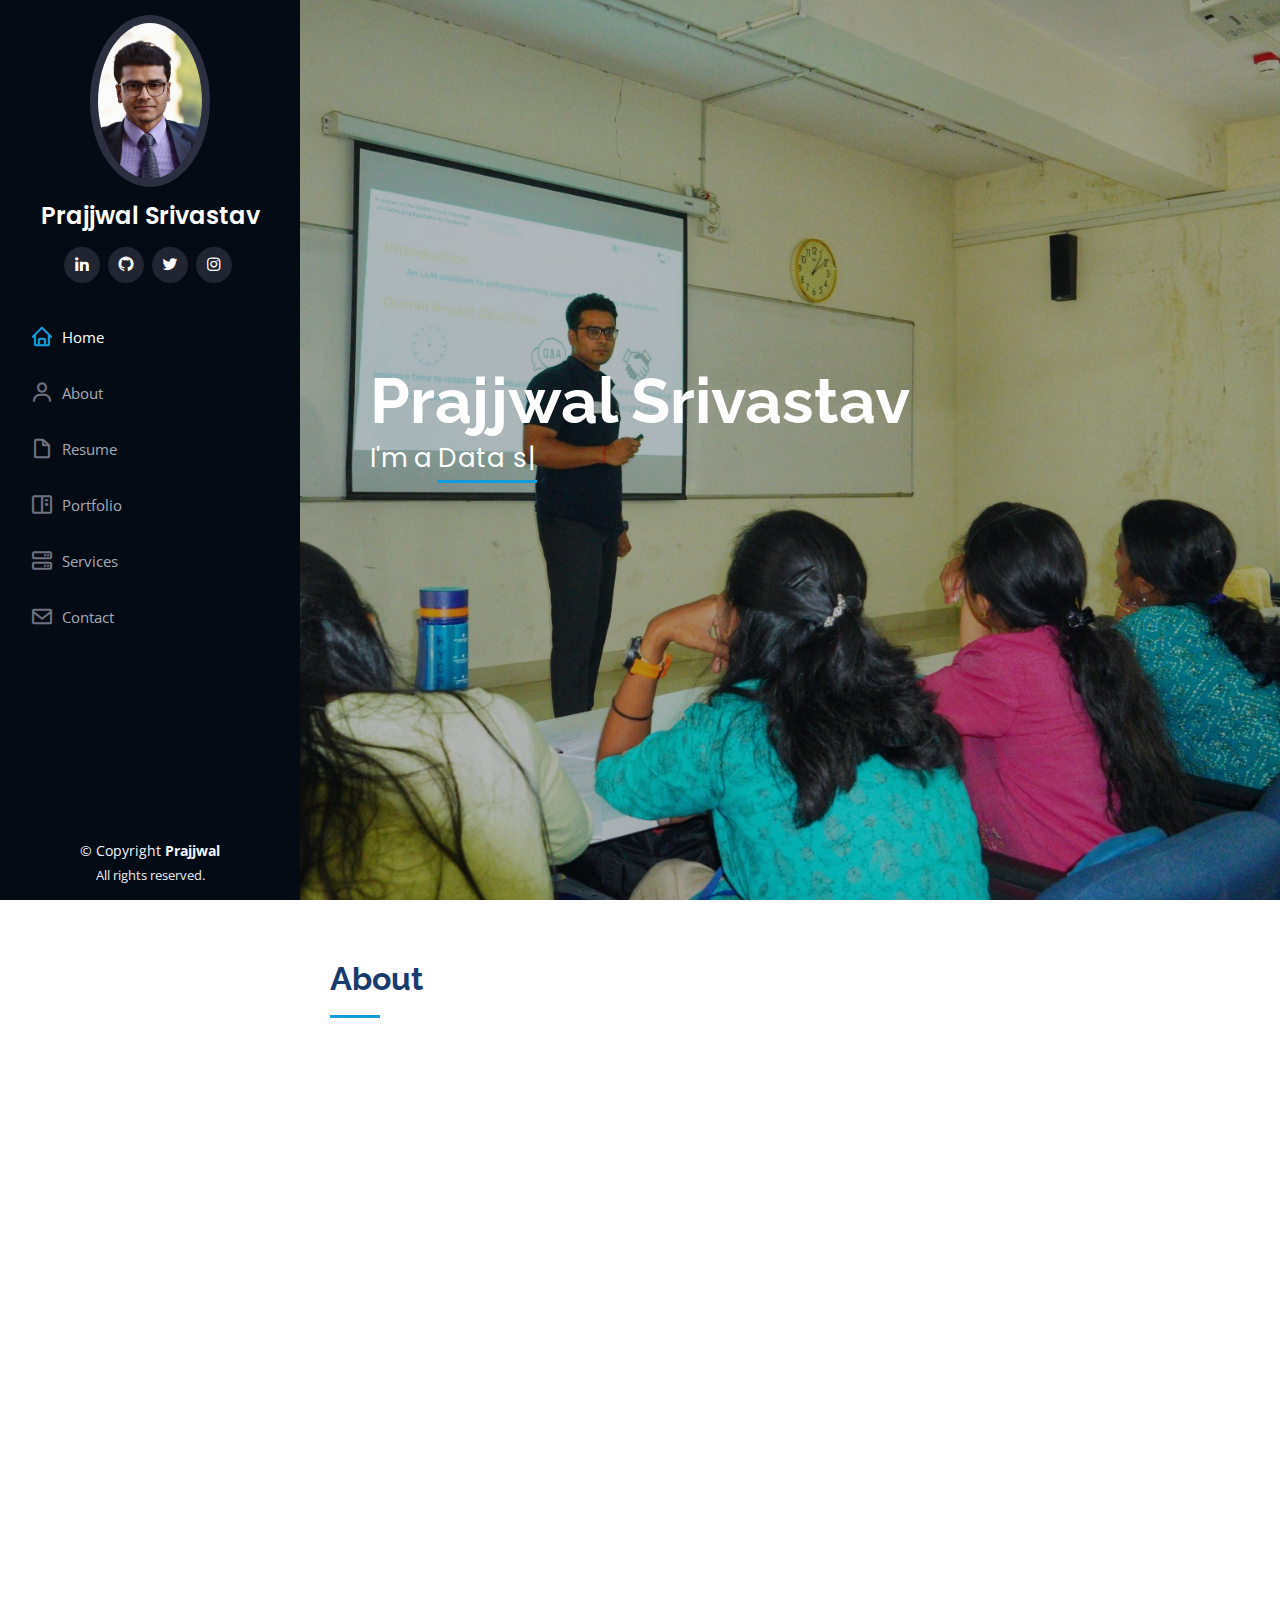
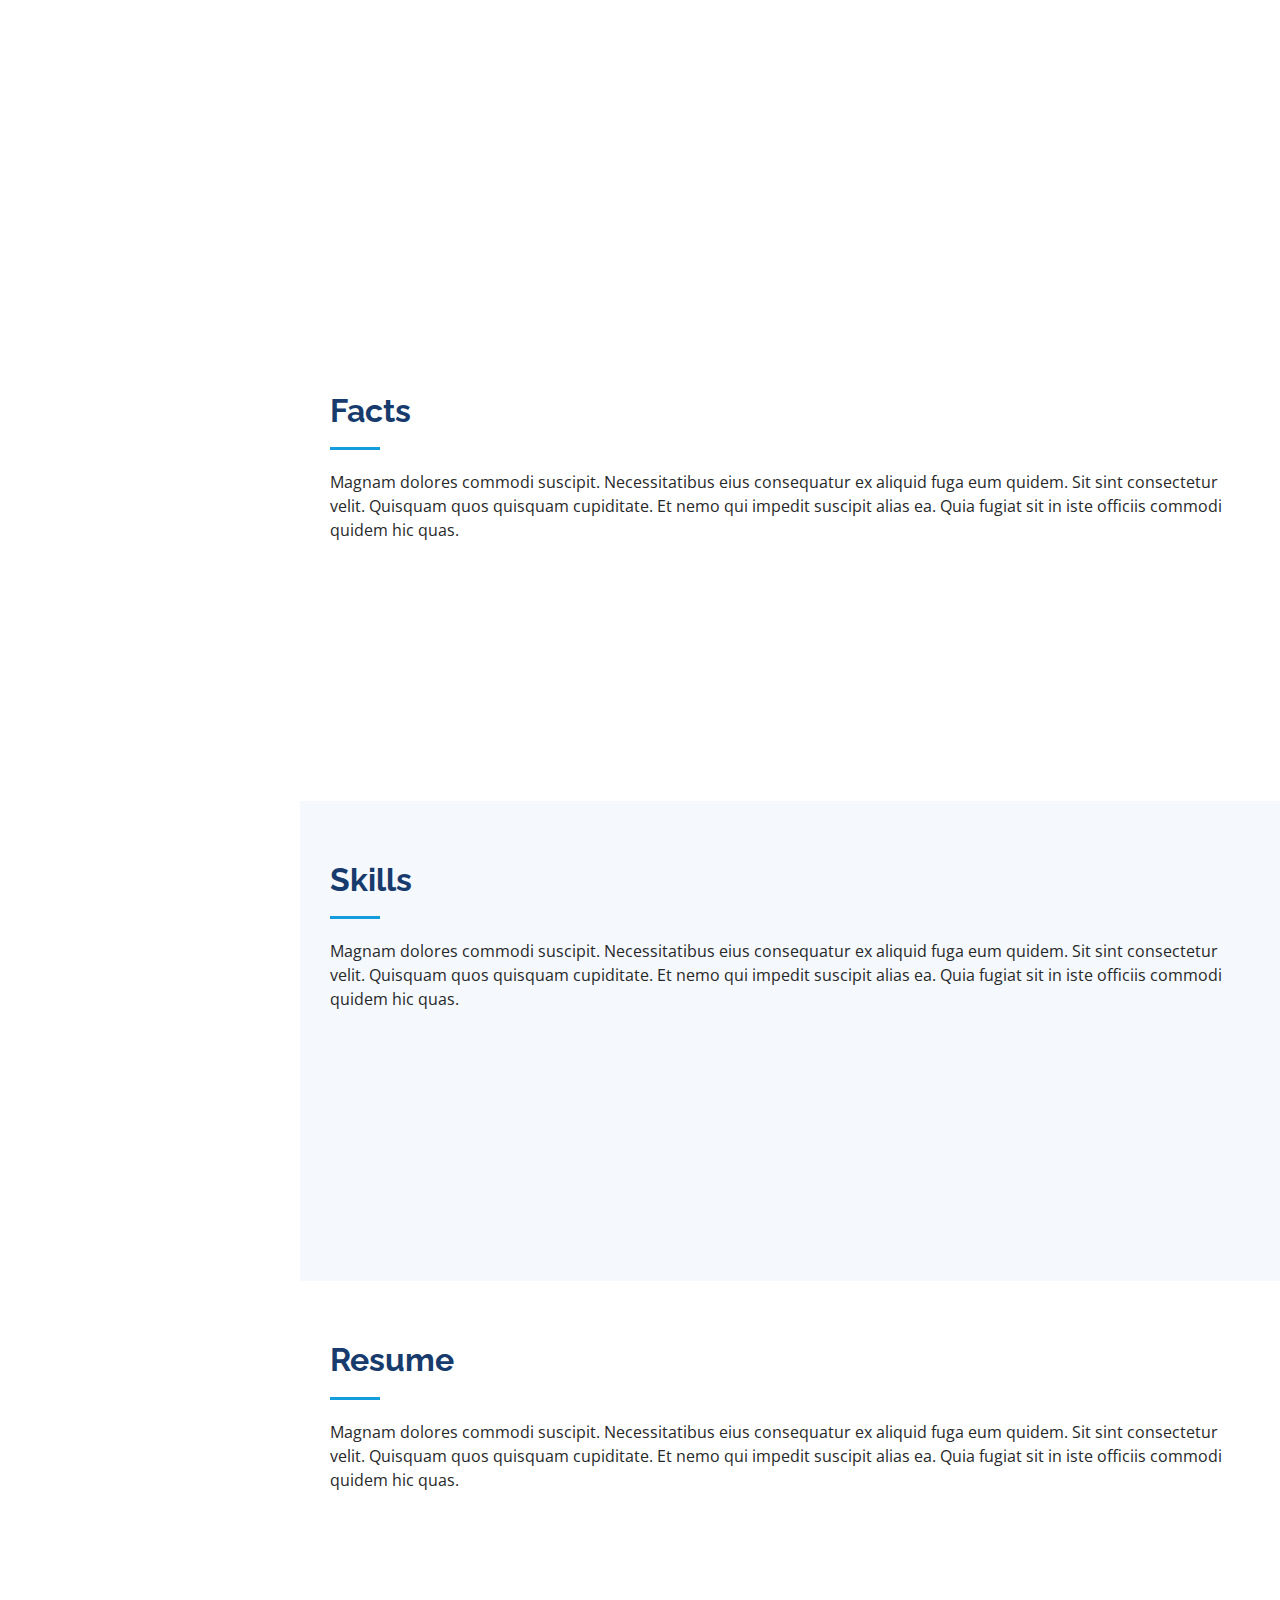
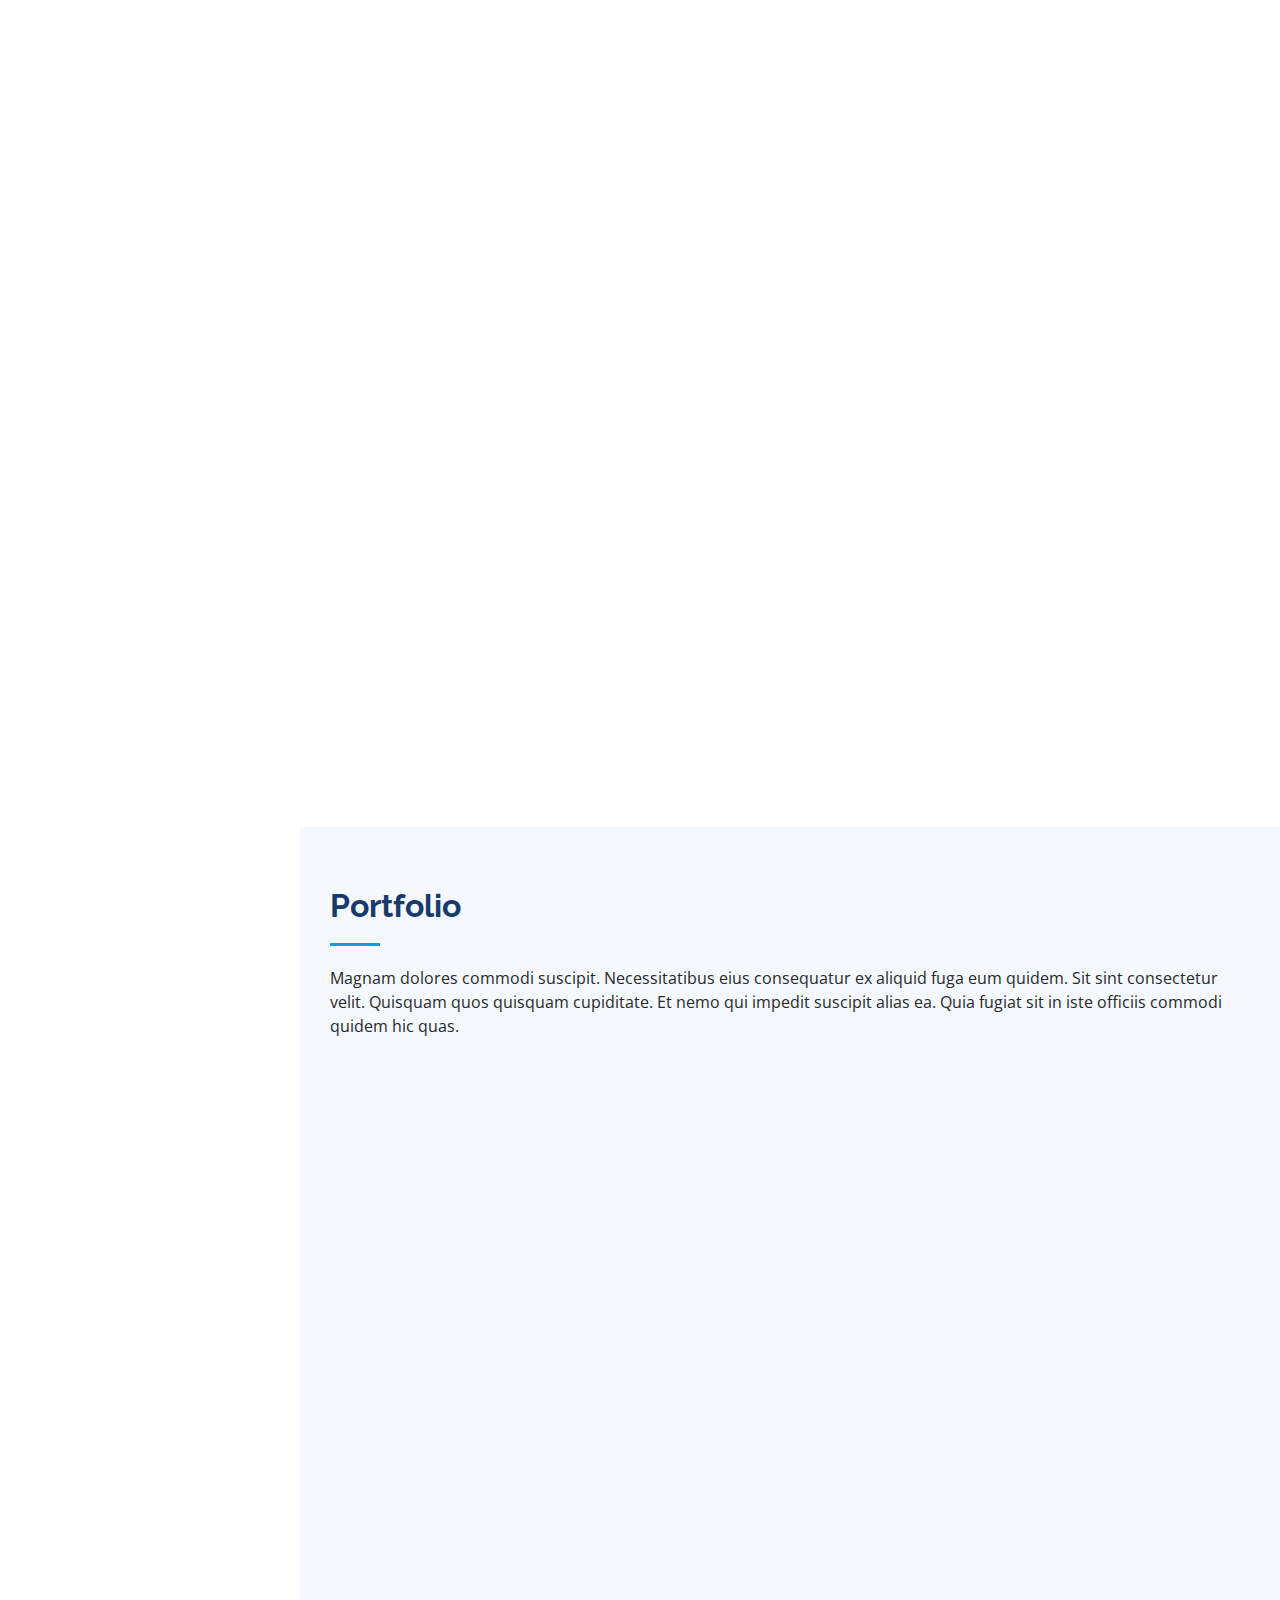
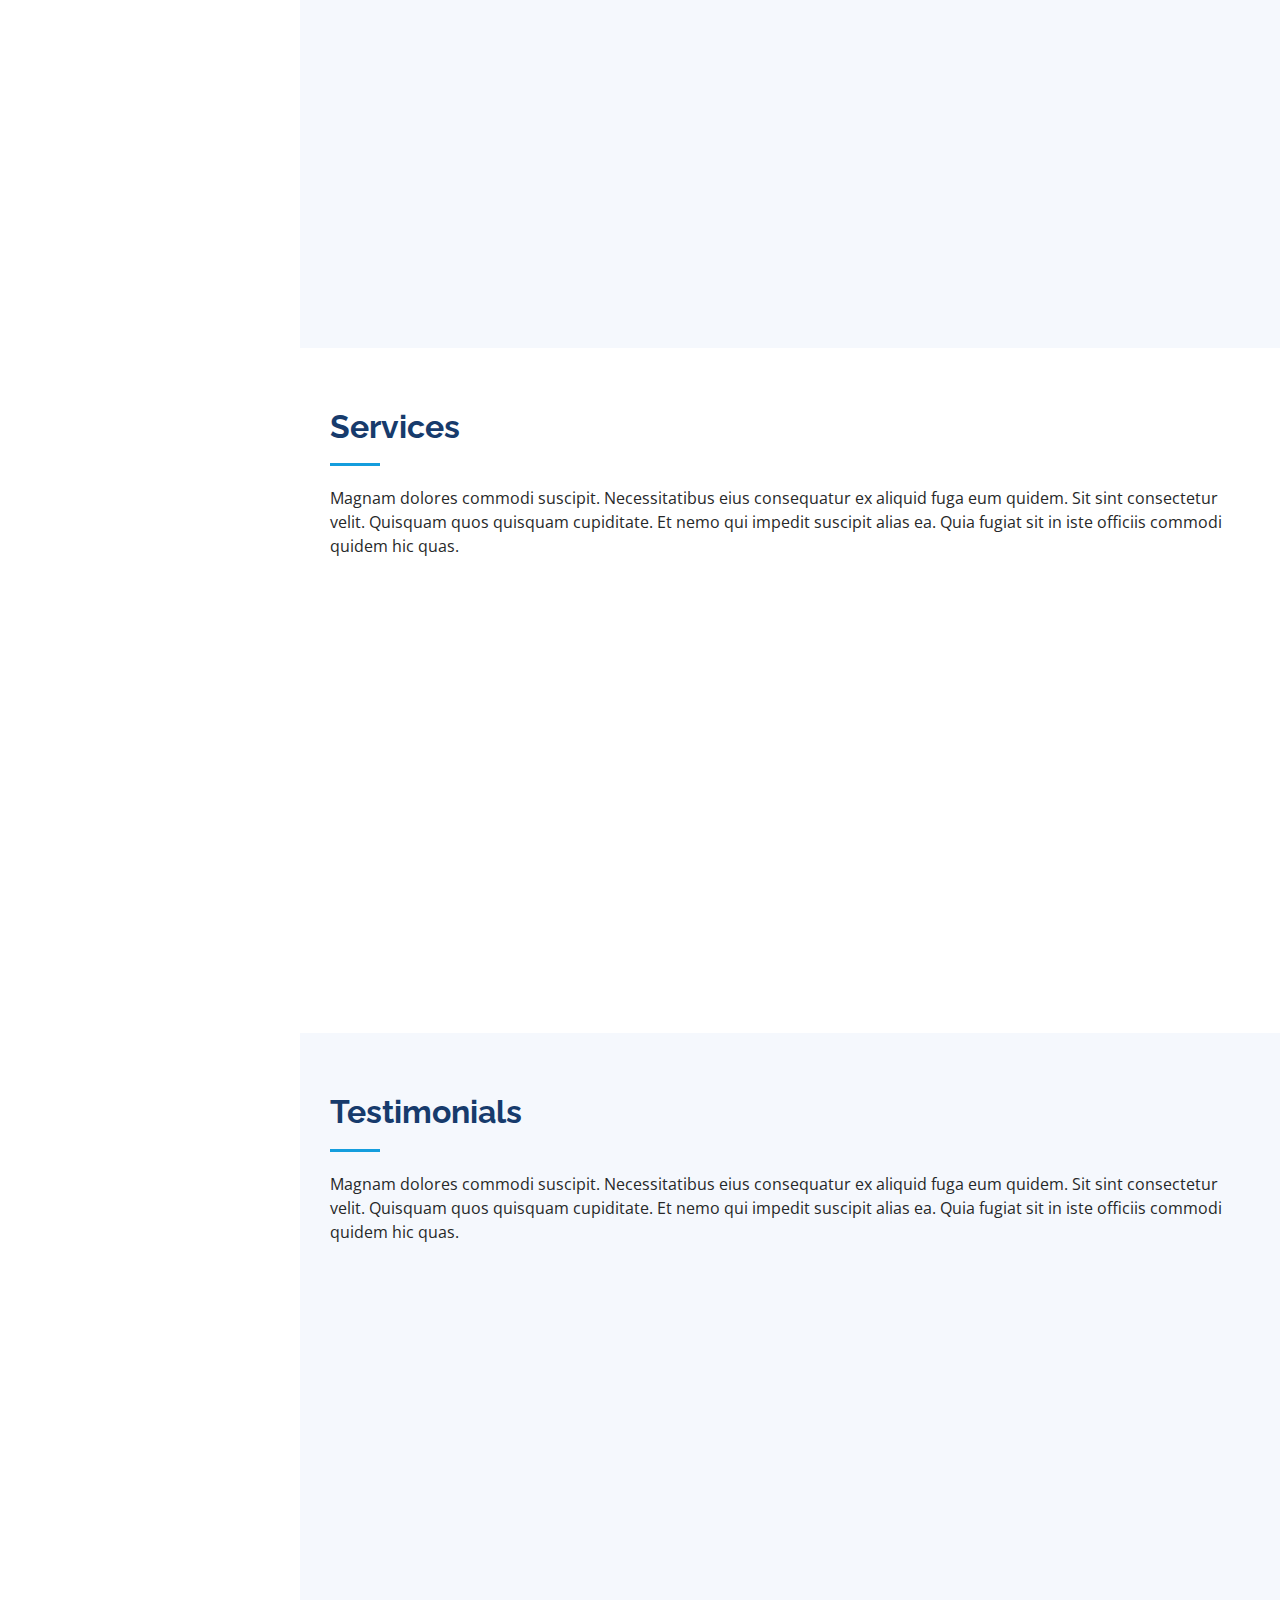
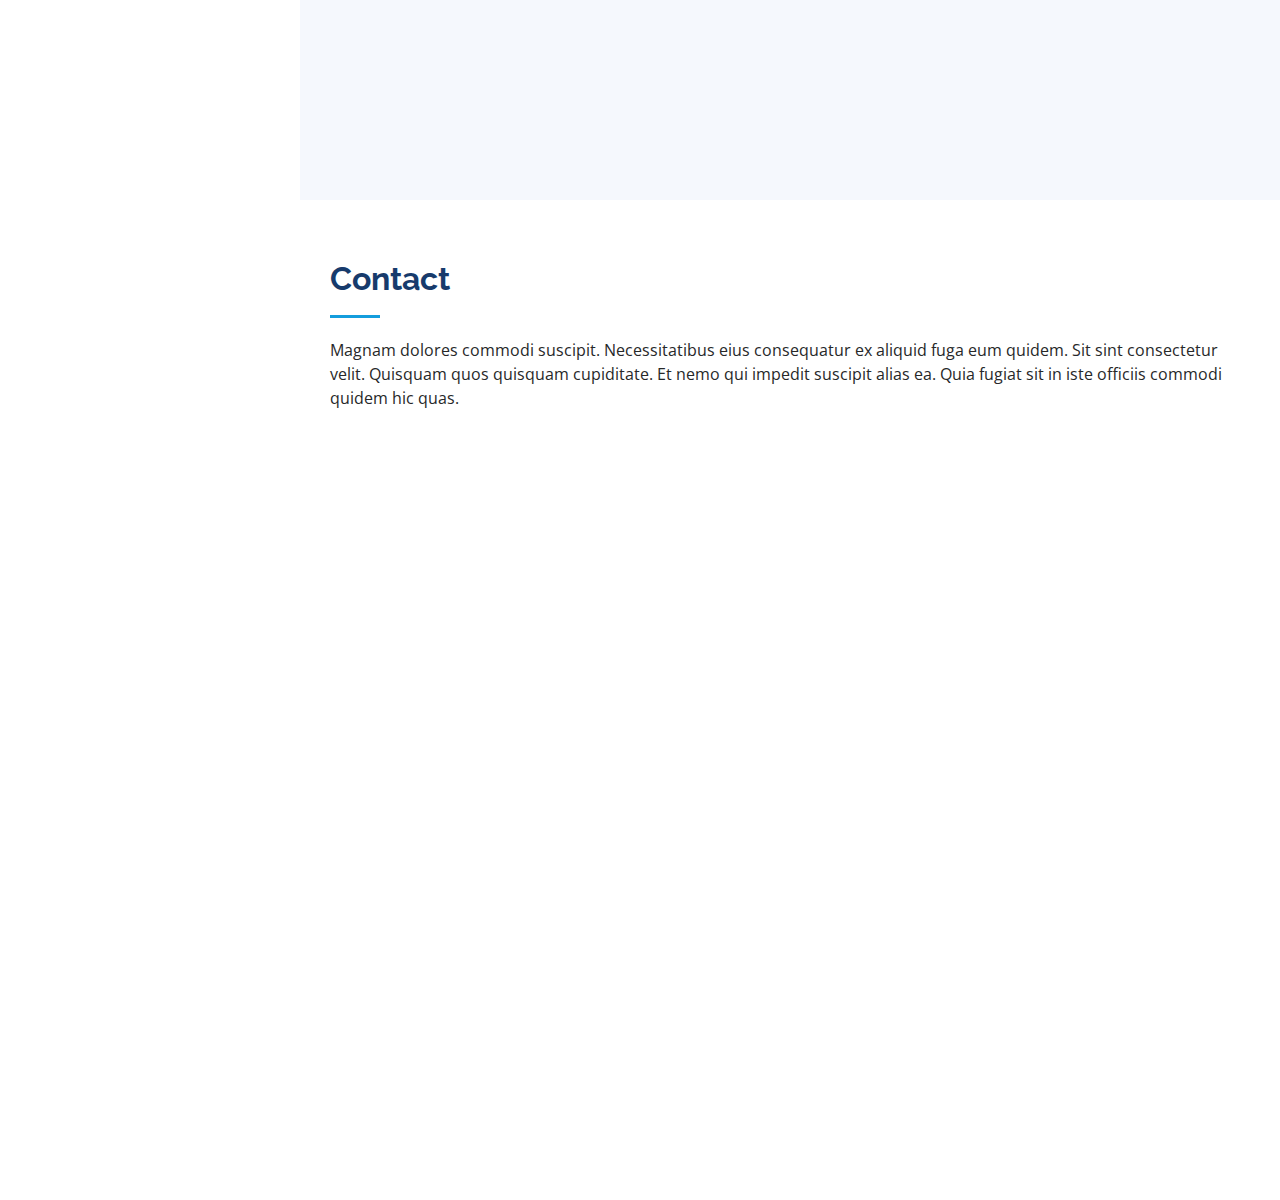
==== commit fe4dd3ad: "added freelance" ====
--- a/index.html
+++ b/index.html
@@ -113,7 +113,8 @@
                 <ul>
                   <li><i class="bi bi-chevron-right"></i> <strong>Degree:</strong> <span>MS (Physics with Data Science)</span></li>
                   <li><i class="bi bi-chevron-right"></i> <strong>Email:</strong> <span>prajjwal024@gmail.com</span>
-                  </li>
+                    <li><i class="bi bi-chevron-right"></i> <strong>Freelance:</strong> <span style="color: rgb(7, 165, 7);">Available</span>
+                    </li>
                 </ul>
               </div>
             </div>
@@ -130,7 +131,7 @@
             </p>
             <p>
               I received my master’s from <a href="https://www.iiserpune.ac.in/">IISER Pune</a> which is an autonomous institution of the Ministry of Education, Govt. of India.
-              During my stay i was involved in multiple research projects and in the end worked in a mathematical medicine lab for a year to submit <a href="http://dr.iiserpune.ac.in:8080/xmlui/handle/123456789/7639">My research</a> with 
+              During my stay i was involved in multiple research projects and in the end worked in a mathematical medicine lab for a year to submit <a href="http://dr.iiserpune.ac.in:8080/xmlui/handle/123456789/7639">My research</a> within
               <a href="https://www.iiserpune.ac.in/research/department/biology/people/faculty/regular-faculty/pranay-goel/271">Prof. Pranay Goel</a>.
             </p>
             </div>
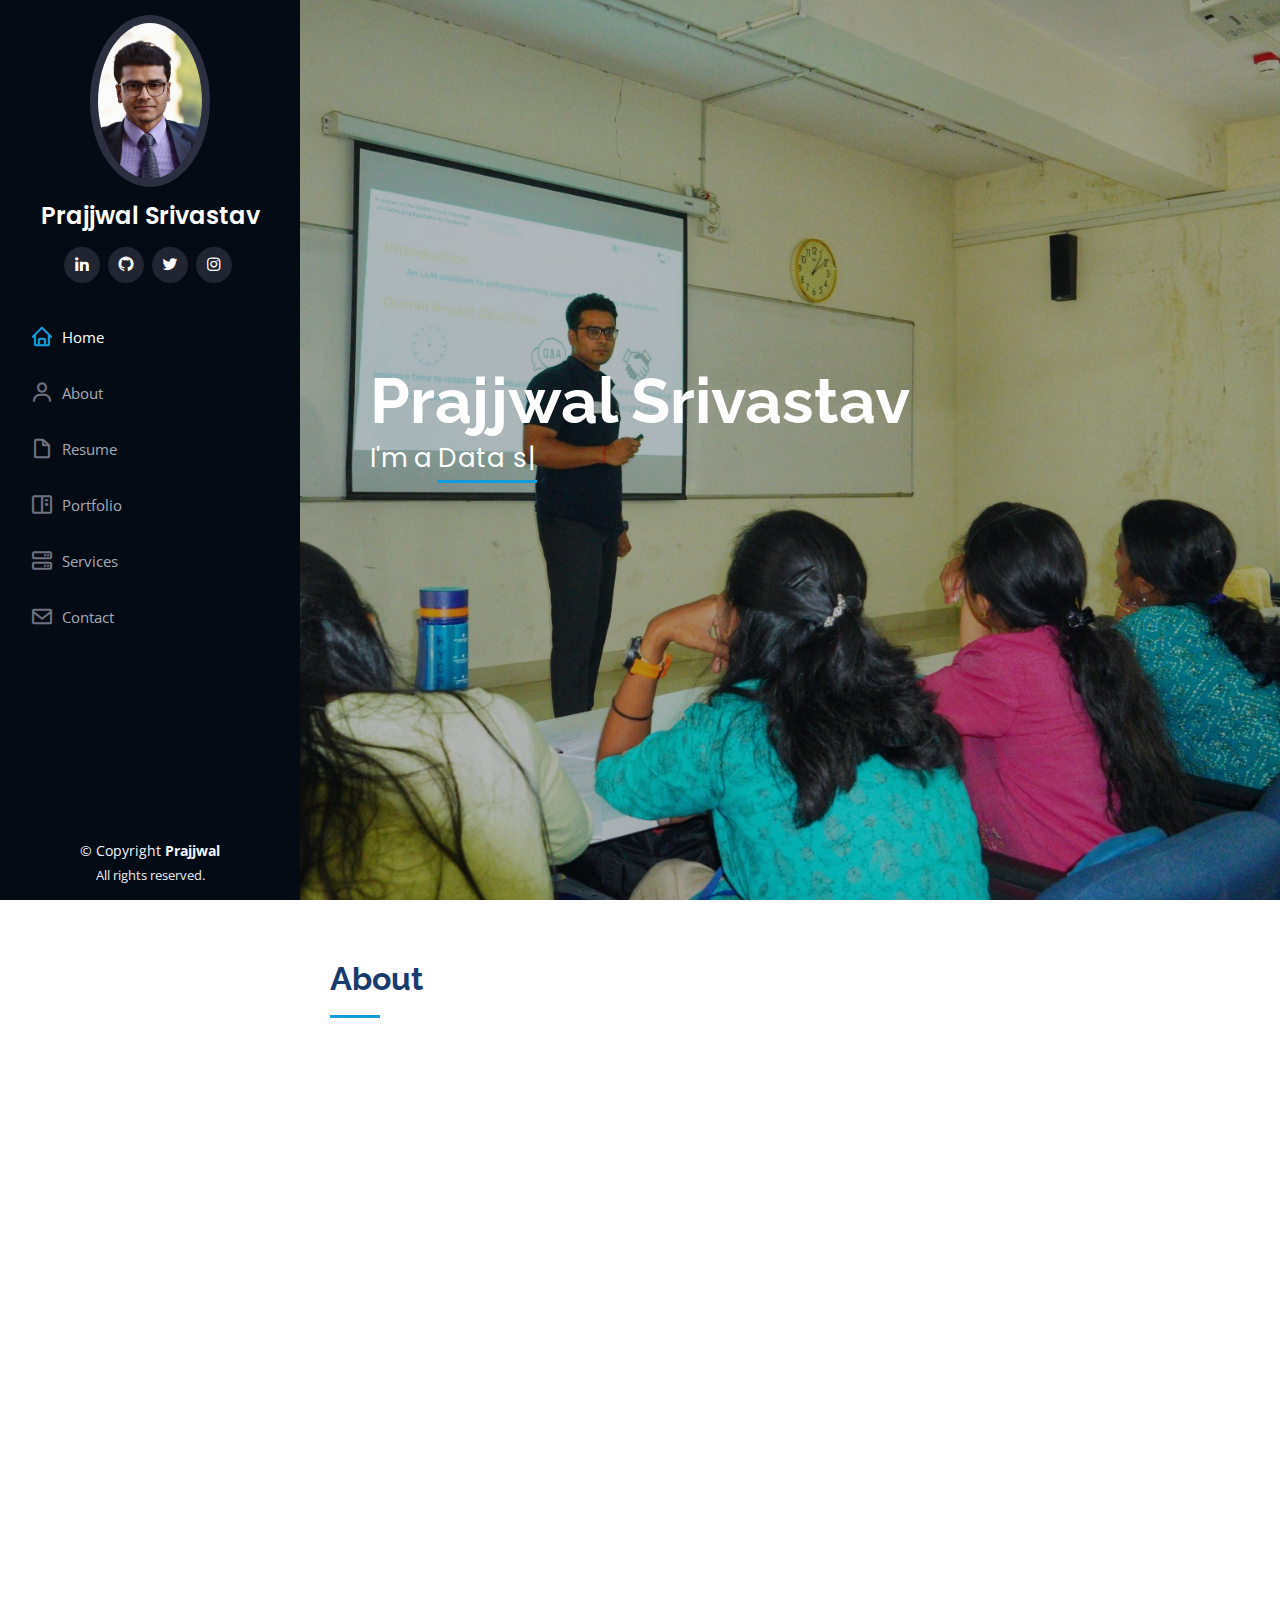
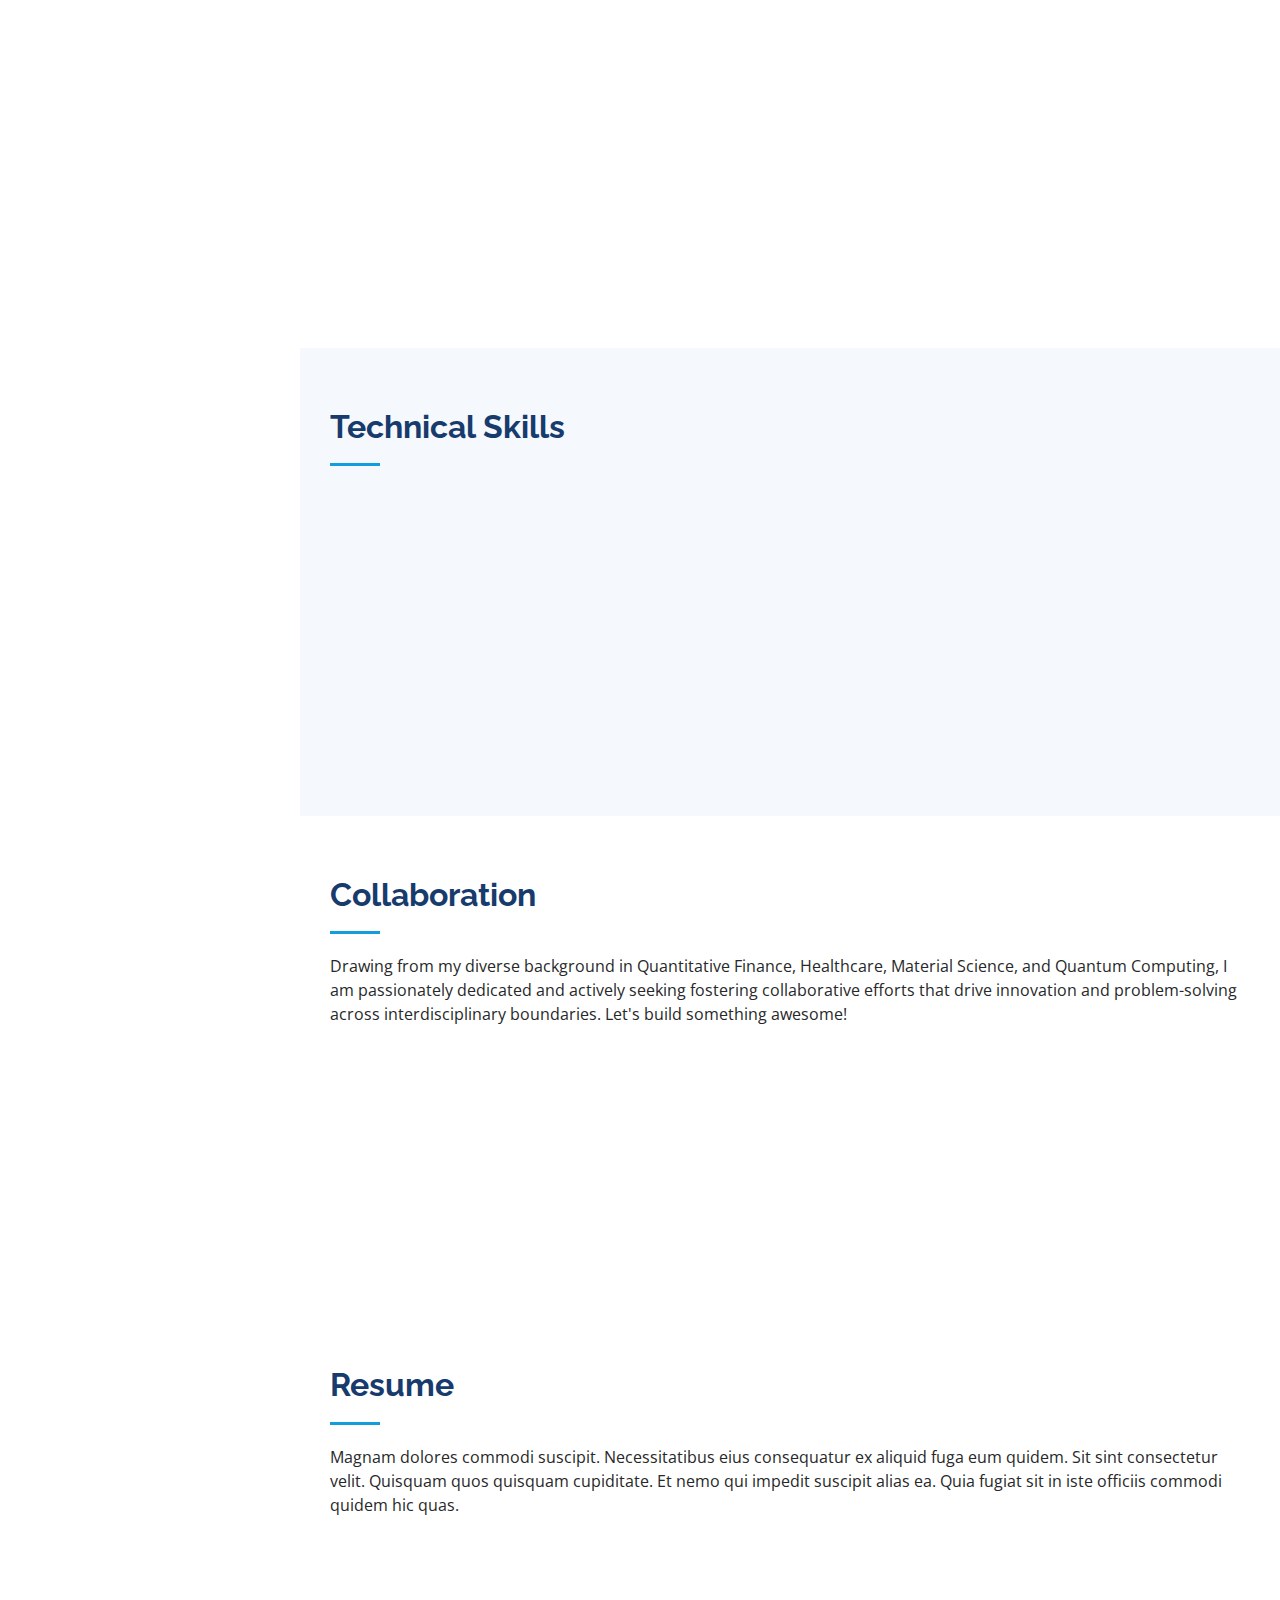
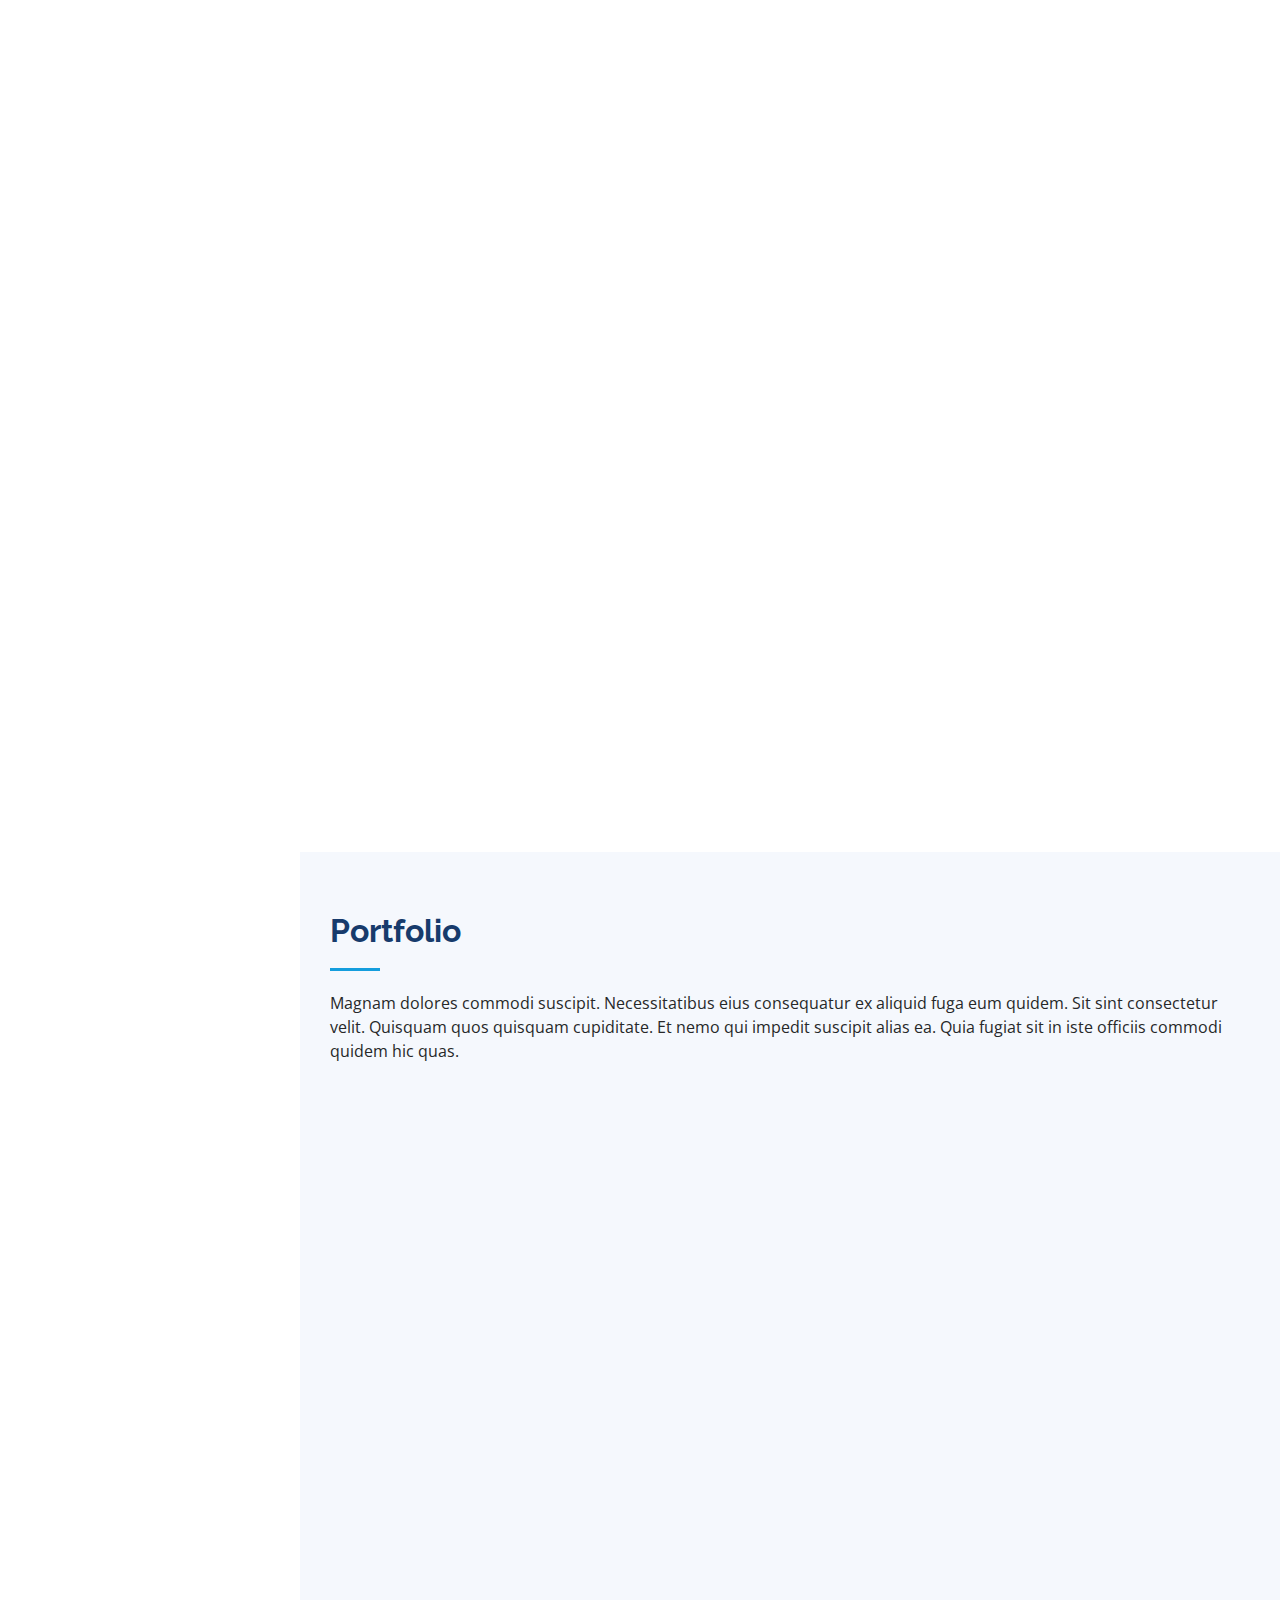
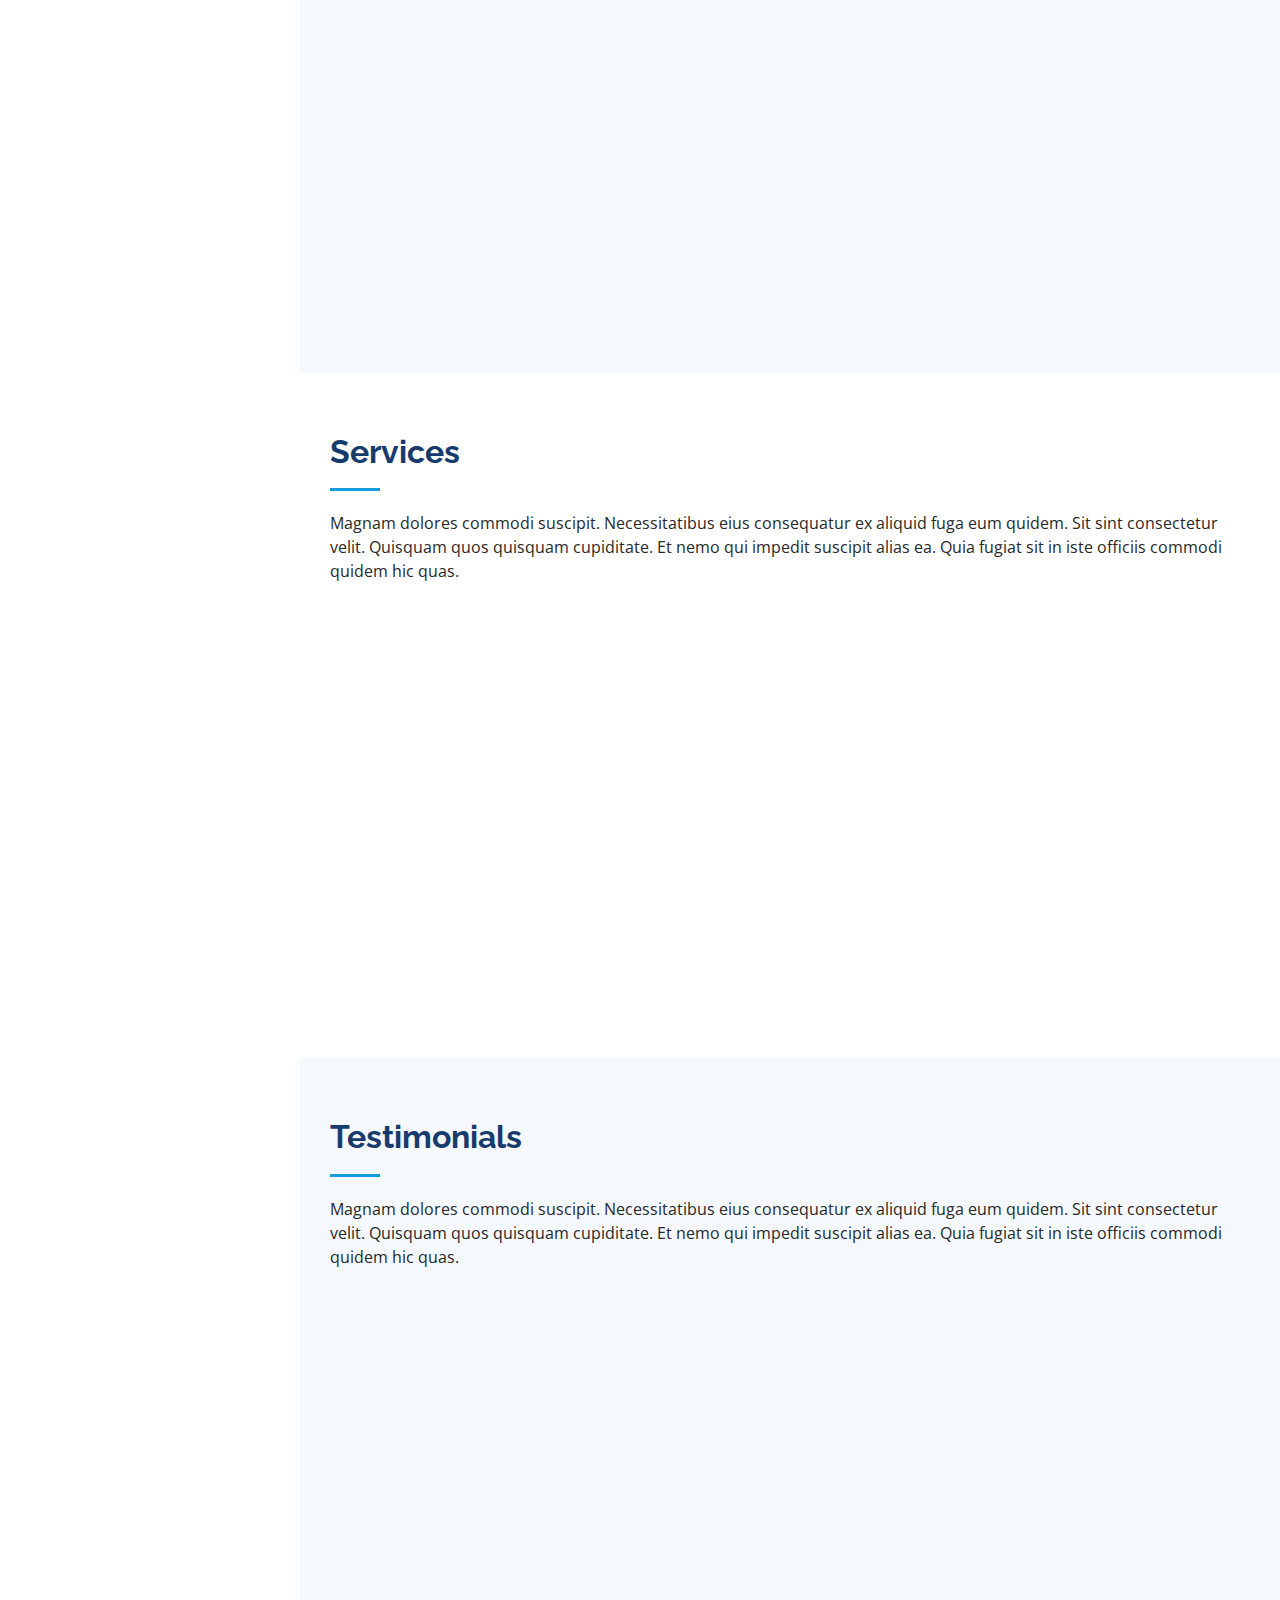
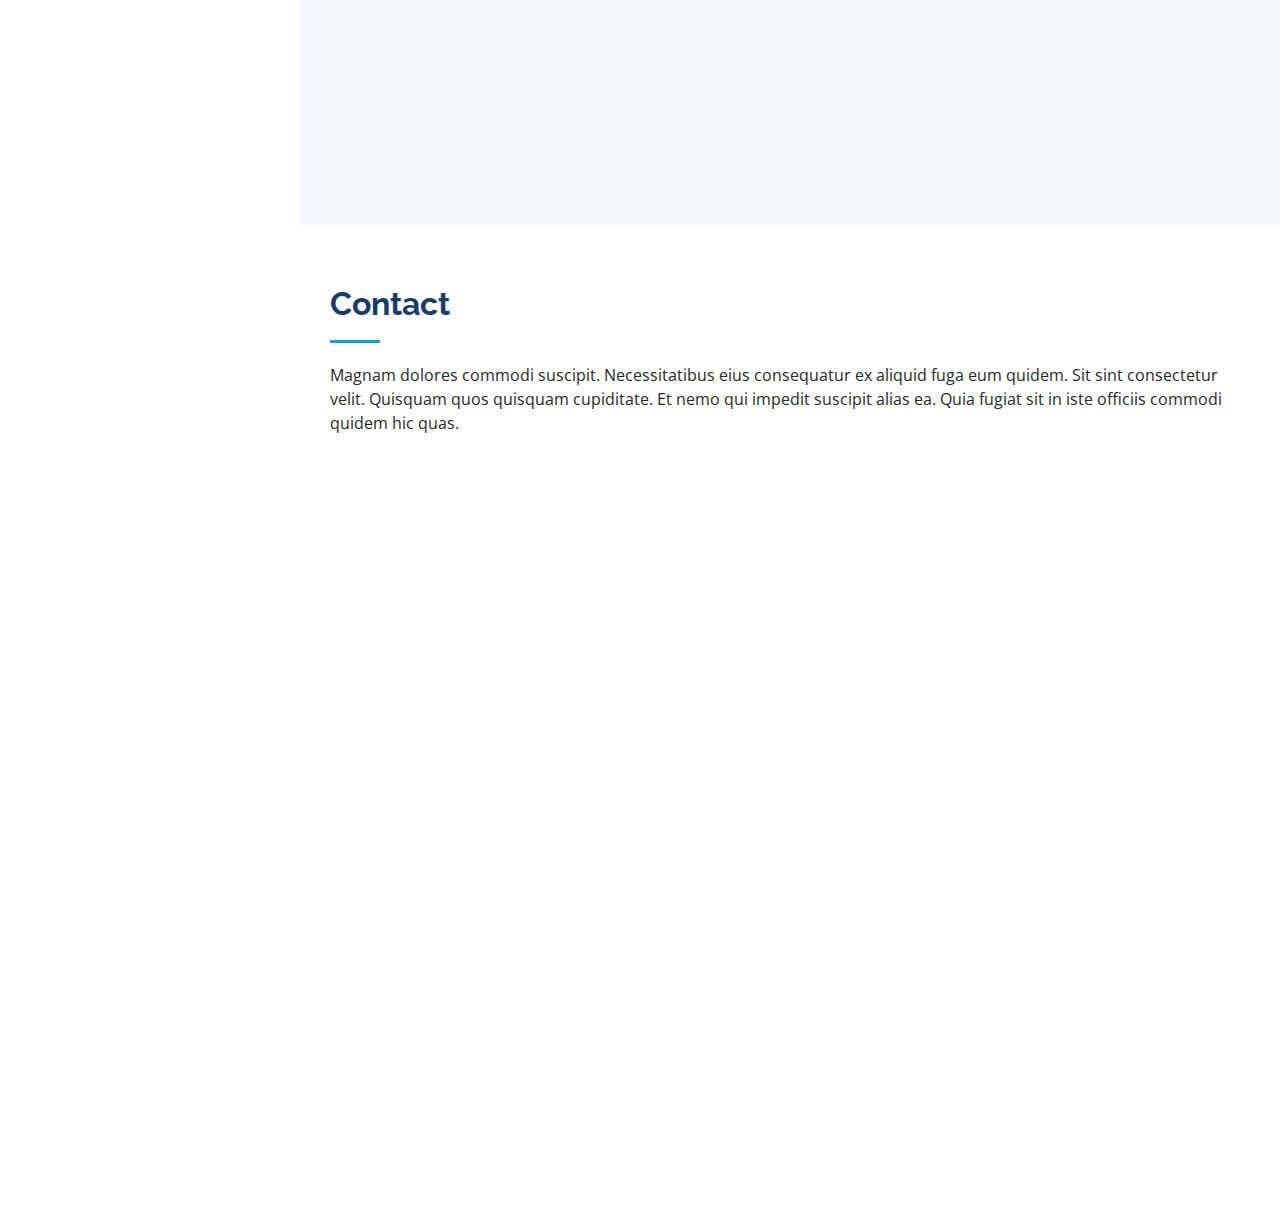
==== commit d15b05a6: "completed collaboration and technical skills" ====
--- a/index.html
+++ b/index.html
@@ -73,7 +73,7 @@
   <section id="hero" class="d-flex flex-column justify-content-center align-items-center">
     <div class="hero-container" data-aos="fade-in">
       <h1>Prajjwal Srivastav</h1>
-      <p>I'm a <span class="typed" data-typed-items="Data scientist, Data Engineer, Developer, Researcher"></span></p>
+      <p>I'm a <span class="typed" data-typed-items="Data scientist, Developer, Researcher, Fitness Freak"></span></p>
     </div>
   </section><!-- End Hero -->
 
@@ -123,7 +123,7 @@
               Presently, employed by <a href="https://artpark.in/">
                 Artpark @IISc</a> as a Data Analyst. I am involved in two state-of-art projects : 
                 <p>
-                <a href="https://artpark.in/one-health-climate">1. One Health &amp; Climate</a> : where my work is to support stakeholders with data-driven public health responses to endemic, epidemic and climate-related threats.I leverage various statistical and AI/ML based approaches in collaboration with researchers and professionals worldwide. Here i was also involved creating a robust data pipeline which ingests data from various formats and in the end visulaize them into dashboards levergaing HTML, CSS, Vanilla JS. 
+                <a href="https://artpark.in/one-health-climate">1. One Health &amp; Climate</a> : where my work is to support stakeholders with data-driven public health responses to endemic, epidemic and climate-related threats. I leverage various statistical and AI/ML based approaches in collaboration with researchers and professionals worldwide. Here i was also involved creating a robust data pipeline which ingests data from various formats and in the end visulaize them into dashboards levergaing HTML, CSS, Vanilla JS. 
                 </p>
                 <p>
                 <a href="https://artpark.in/language-data-ai">2. Language Data &amp; AI</a>, 
@@ -133,6 +133,9 @@
               I received my master’s from <a href="https://www.iiserpune.ac.in/">IISER Pune</a> which is an autonomous institution of the Ministry of Education, Govt. of India.
               During my stay i was involved in multiple research projects and in the end worked in a mathematical medicine lab for a year to submit <a href="http://dr.iiserpune.ac.in:8080/xmlui/handle/123456789/7639">My research</a> within
               <a href="https://www.iiserpune.ac.in/research/department/biology/people/faculty/regular-faculty/pranay-goel/271">Prof. Pranay Goel</a>.
+              <!-- My experience involves working in Domains like Finance, Healthcare, Material Science &amp; Quantum Computing. -->
+            </p>
+            <p>
             </p>
             </div>
         </div>
@@ -140,13 +143,93 @@
     </section>
     <!-- End About Section -->
 
+
+
+    <!-- ======= Skills Section ======= -->
+    <section id="skills" class="skills section-bg">
+      <div class="container">
+
+        <div class="section-title">
+          <h2>Technical Skills</h2>
+          <!-- <p>Magnam dolores commodi suscipit. Necessitatibus eius consequatur ex aliquid fuga eum quidem. Sit sint consectetur velit. Quisquam quos quisquam cupiditate. Et nemo qui impedit suscipit alias ea. Quia fugiat sit in iste officiis commodi quidem hic quas.</p> -->
+        </div>
+
+        <div class="row skills-content">
+
+          <div class="col-lg-6" data-aos="fade-up">
+
+            <div class="progress">
+              <span class="skill">Python <i class="val">100%</i></span>
+              <div class="progress-bar-wrap">
+                <div class="progress-bar" role="progressbar" aria-valuenow="100" aria-valuemin="0" aria-valuemax="100"></div>
+              </div>
+            </div>
+            <div class="progress">
+              <span class="skill">Deep learning <i class="val">80%</i></span>
+              <div class="progress-bar-wrap">
+                <div class="progress-bar" role="progressbar" aria-valuenow="100" aria-valuemin="0" aria-valuemax="100"></div>
+              </div>
+            </div>
+
+            <div class="progress">
+              <span class="skill">CSS <i class="val">90%</i></span>
+              <div class="progress-bar-wrap">
+                <div class="progress-bar" role="progressbar" aria-valuenow="90" aria-valuemin="0" aria-valuemax="100"></div>
+              </div>
+            </div>
+
+            <div class="progress">
+              <span class="skill">JavaScript <i class="val">75%</i></span>
+              <div class="progress-bar-wrap">
+                <div class="progress-bar" role="progressbar" aria-valuenow="75" aria-valuemin="0" aria-valuemax="100"></div>
+              </div>
+            </div>
+
+          </div>
+
+          <div class="col-lg-6" data-aos="fade-up" data-aos-delay="100">
+
+            <div class="progress">
+              <span class="skill">Natural Language Processing<i class="val">80%</i></span>
+              <div class="progress-bar-wrap">
+                <div class="progress-bar" role="progressbar" aria-valuenow="80" aria-valuemin="0" aria-valuemax="100"></div>
+              </div>
+            </div>
+            <div class="progress">
+              <span class="skill">HTML <i class="val">100%</i></span>
+              <div class="progress-bar-wrap">
+                <div class="progress-bar" role="progressbar" aria-valuenow="100" aria-valuemin="0" aria-valuemax="100"></div>
+              </div>
+            </div>
+
+            <div class="progress">
+              <span class="skill">Probability &amp; Statistics <i class="val">90%</i></span>
+              <div class="progress-bar-wrap">
+                <div class="progress-bar" role="progressbar" aria-valuenow="90" aria-valuemin="0" aria-valuemax="100"></div>
+              </div>
+            </div>
+
+            <div class="progress">
+              <span class="skill">Computer vision <i class="val">55%</i></span>
+              <div class="progress-bar-wrap">
+                <div class="progress-bar" role="progressbar" aria-valuenow="55" aria-valuemin="0" aria-valuemax="100"></div>
+              </div>
+            </div>
+
+          </div>
+
+        </div>
+
+      </div>
+    </section><!-- End Skills Section -->
+
     <!-- ======= Facts Section ======= -->
     <section id="facts" class="facts">
       <div class="container">
 
         <div class="section-title">
-          <h2>Facts</h2>
-          <p>Magnam dolores commodi suscipit. Necessitatibus eius consequatur ex aliquid fuga eum quidem. Sit sint consectetur velit. Quisquam quos quisquam cupiditate. Et nemo qui impedit suscipit alias ea. Quia fugiat sit in iste officiis commodi quidem hic quas.</p>
+          <h2>Collaboration</h2>
+          <p>Drawing from my diverse background in Quantitative Finance, Healthcare, Material Science, and Quantum Computing, I am passionately dedicated and actively seeking fostering collaborative efforts that drive innovation and problem-solving across interdisciplinary boundaries. Let's build something awesome!</p>
         </div>
 
         <div class="row no-gutters">
@@ -154,32 +237,32 @@
           <div class="col-lg-3 col-md-6 d-md-flex align-items-md-stretch" data-aos="fade-up">
             <div class="count-box">
               <i class="bi bi-emoji-smile"></i>
-              <span data-purecounter-start="0" data-purecounter-end="232" data-purecounter-duration="1" class="purecounter"></span>
-              <p><strong>Happy Clients</strong> consequuntur quae</p>
+              <span data-purecounter-start="0" data-purecounter-end="1" data-purecounter-duration="1" class="purecounter"></span>
+              <p><strong>Happy Clients</strong> fuel my passion for excellence.</p>
             </div>
           </div>
 
           <div class="col-lg-3 col-md-6 d-md-flex align-items-md-stretch" data-aos="fade-up" data-aos-delay="100">
             <div class="count-box">
               <i class="bi bi-journal-richtext"></i>
-              <span data-purecounter-start="0" data-purecounter-end="521" data-purecounter-duration="1" class="purecounter"></span>
-              <p><strong>Projects</strong> adipisci atque cum quia aut</p>
+              <span data-purecounter-start="0" data-purecounter-end="2" data-purecounter-duration="1" class="purecounter"></span>
+              <p><strong>Projects</strong> completion with  precision.</p>
             </div>
           </div>
 
           <div class="col-lg-3 col-md-6 d-md-flex align-items-md-stretch" data-aos="fade-up" data-aos-delay="200">
             <div class="count-box">
               <i class="bi bi-headset"></i>
-              <span data-purecounter-start="0" data-purecounter-end="1453" data-purecounter-duration="1" class="purecounter"></span>
-              <p><strong>Hours Of Support</strong> aut commodi quaerat</p>
+              <span data-purecounter-start="0" data-purecounter-end="3" data-purecounter-duration="1" class="purecounter"></span>
+              <p><strong>Hours Of Support</strong> will be not compromised.</p>
             </div>
           </div>
 
           <div class="col-lg-3 col-md-6 d-md-flex align-items-md-stretch" data-aos="fade-up" data-aos-delay="300">
             <div class="count-box">
               <i class="bi bi-people"></i>
-              <span data-purecounter-start="0" data-purecounter-end="32" data-purecounter-duration="1" class="purecounter"></span>
-              <p><strong>Hard Workers</strong> rerum asperiores dolor</p>
+              <span data-purecounter-start="0" data-purecounter-end="4" data-purecounter-duration="1" class="purecounter"></span>
+              <p><strong>Community</strong> of like-minded is what i seek.</p>
             </div>
           </div>
 
@@ -188,71 +271,7 @@
       </div>
     </section><!-- End Facts Section -->
 
-    <!-- ======= Skills Section ======= -->
-    <section id="skills" class="skills section-bg">
-      <div class="container">
-
-        <div class="section-title">
-          <h2>Skills</h2>
-          <p>Magnam dolores commodi suscipit. Necessitatibus eius consequatur ex aliquid fuga eum quidem. Sit sint consectetur velit. Quisquam quos quisquam cupiditate. Et nemo qui impedit suscipit alias ea. Quia fugiat sit in iste officiis commodi quidem hic quas.</p>
-        </div>
-
-        <div class="row skills-content">
-
-          <div class="col-lg-6" data-aos="fade-up">
-
-            <div class="progress">
-              <span class="skill">HTML <i class="val">100%</i></span>
-              <div class="progress-bar-wrap">
-                <div class="progress-bar" role="progressbar" aria-valuenow="100" aria-valuemin="0" aria-valuemax="100"></div>
-              </div>
-            </div>
-
-            <div class="progress">
-              <span class="skill">CSS <i class="val">90%</i></span>
-              <div class="progress-bar-wrap">
-                <div class="progress-bar" role="progressbar" aria-valuenow="90" aria-valuemin="0" aria-valuemax="100"></div>
-              </div>
-            </div>
-
-            <div class="progress">
-              <span class="skill">JavaScript <i class="val">75%</i></span>
-              <div class="progress-bar-wrap">
-                <div class="progress-bar" role="progressbar" aria-valuenow="75" aria-valuemin="0" aria-valuemax="100"></div>
-              </div>
-            </div>
-
-          </div>
-
-          <div class="col-lg-6" data-aos="fade-up" data-aos-delay="100">
-
-            <div class="progress">
-              <span class="skill">PHP <i class="val">80%</i></span>
-              <div class="progress-bar-wrap">
-                <div class="progress-bar" role="progressbar" aria-valuenow="80" aria-valuemin="0" aria-valuemax="100"></div>
-              </div>
-            </div>
-
-            <div class="progress">
-              <span class="skill">WordPress/CMS <i class="val">90%</i></span>
-              <div class="progress-bar-wrap">
-                <div class="progress-bar" role="progressbar" aria-valuenow="90" aria-valuemin="0" aria-valuemax="100"></div>
-              </div>
-            </div>
-
-            <div class="progress">
-              <span class="skill">Photoshop <i class="val">55%</i></span>
-              <div class="progress-bar-wrap">
-                <div class="progress-bar" role="progressbar" aria-valuenow="55" aria-valuemin="0" aria-valuemax="100"></div>
-              </div>
-            </div>
-
-          </div>
-
-        </div>
-
-      </div>
-    </section><!-- End Skills Section -->
+
 
     <!-- ======= Resume Section ======= -->
     <section id="resume" class="resume">
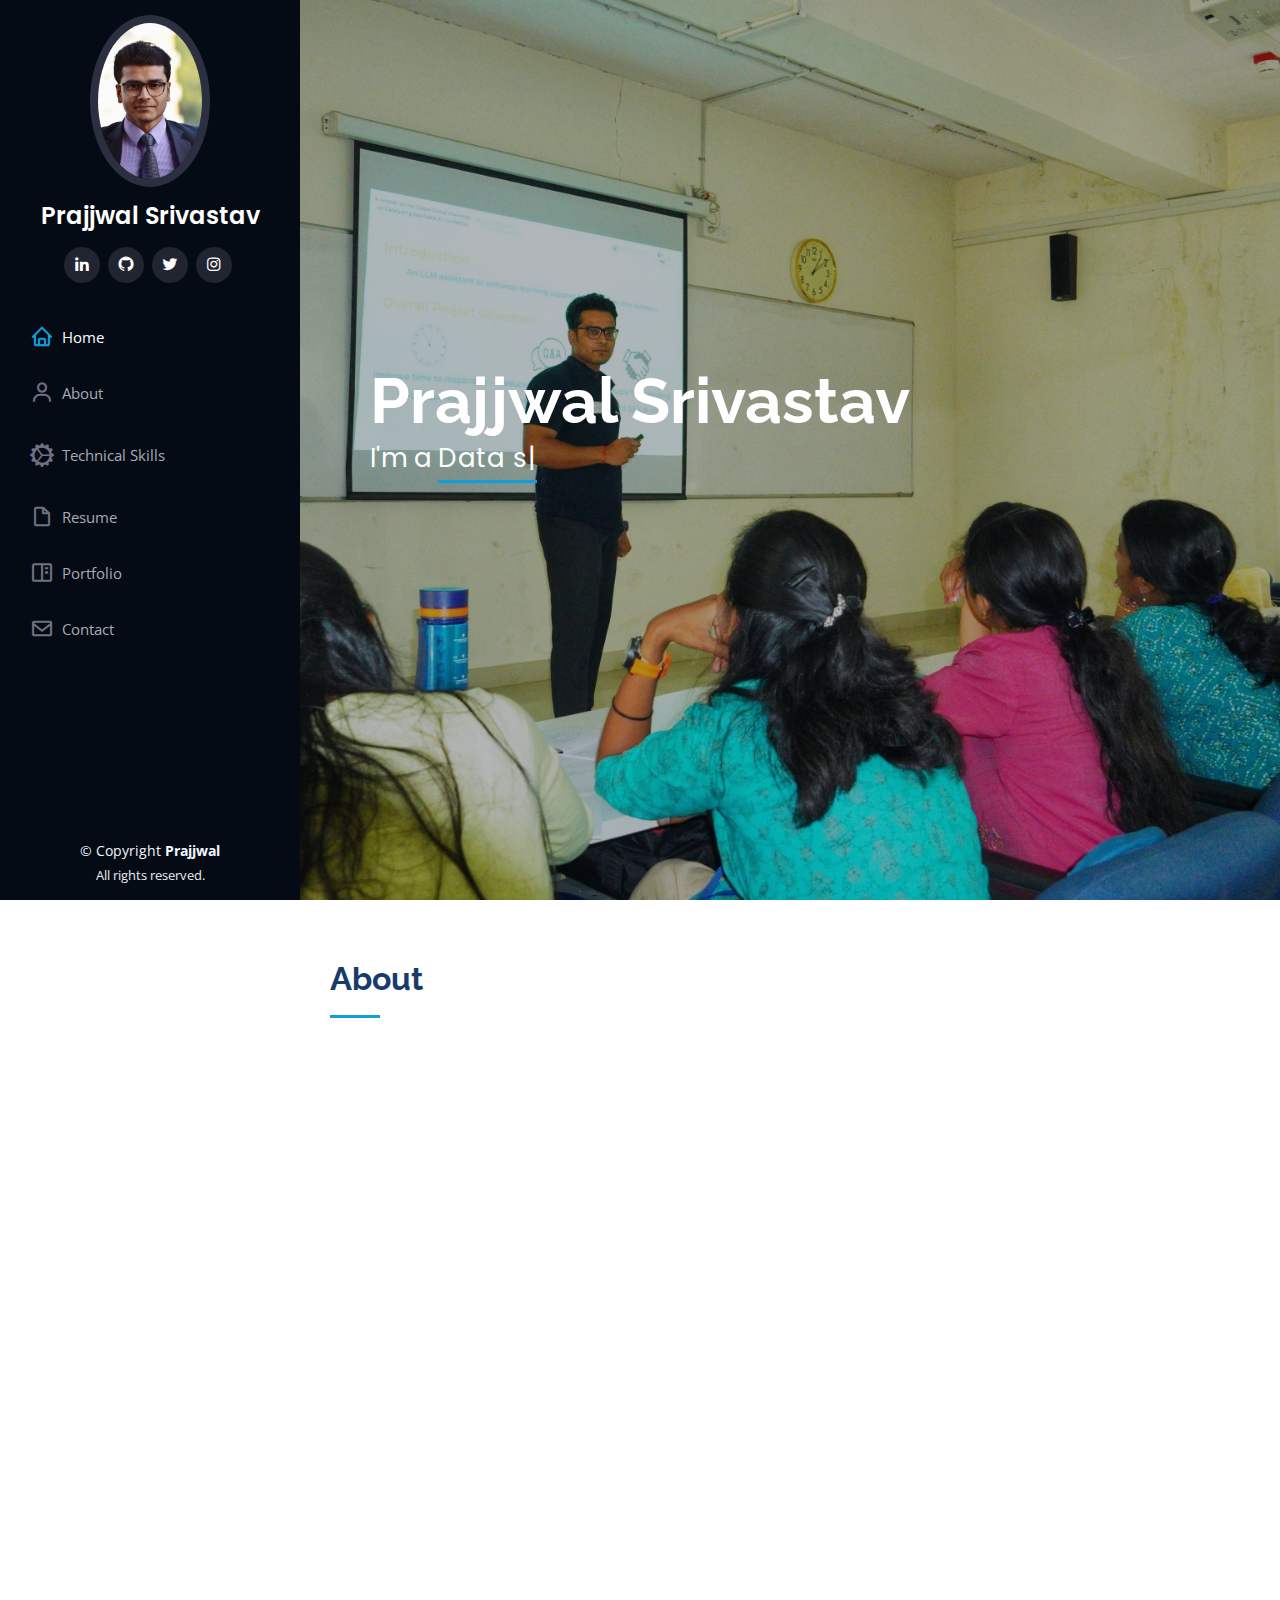
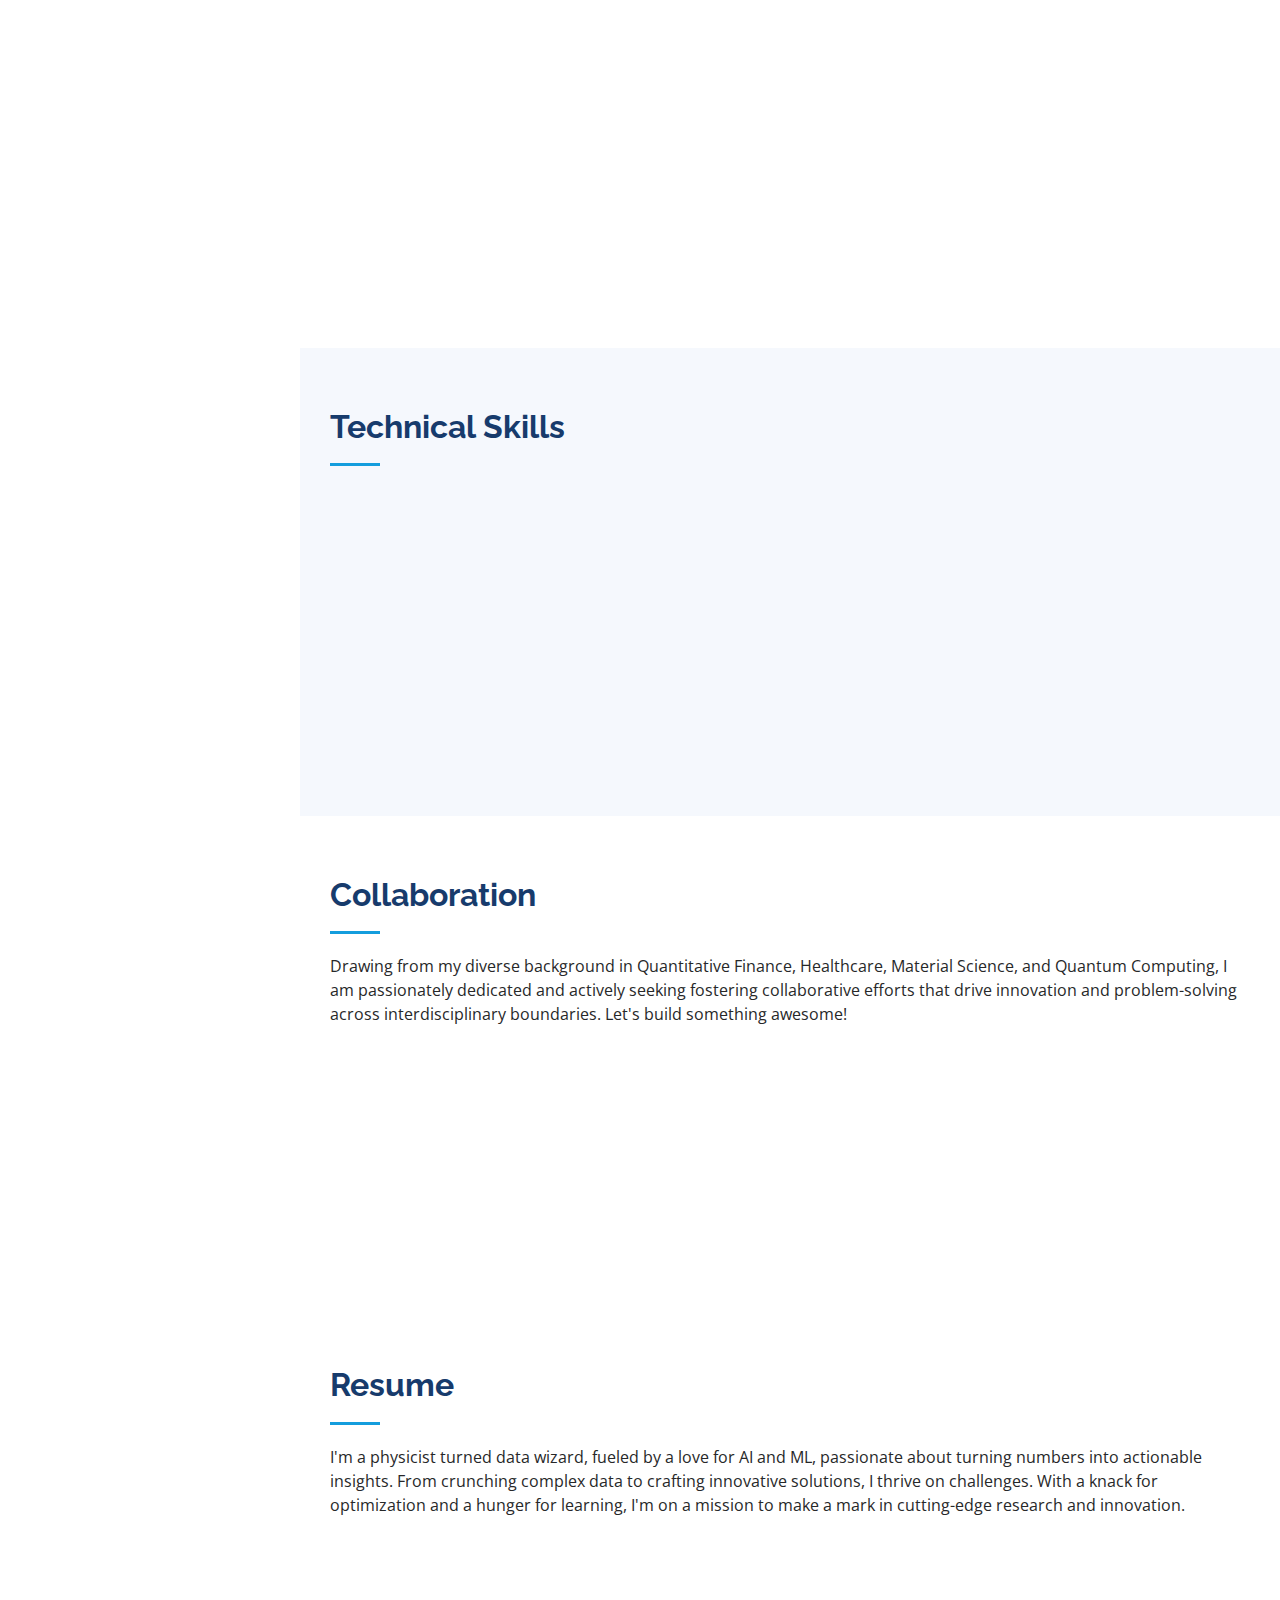
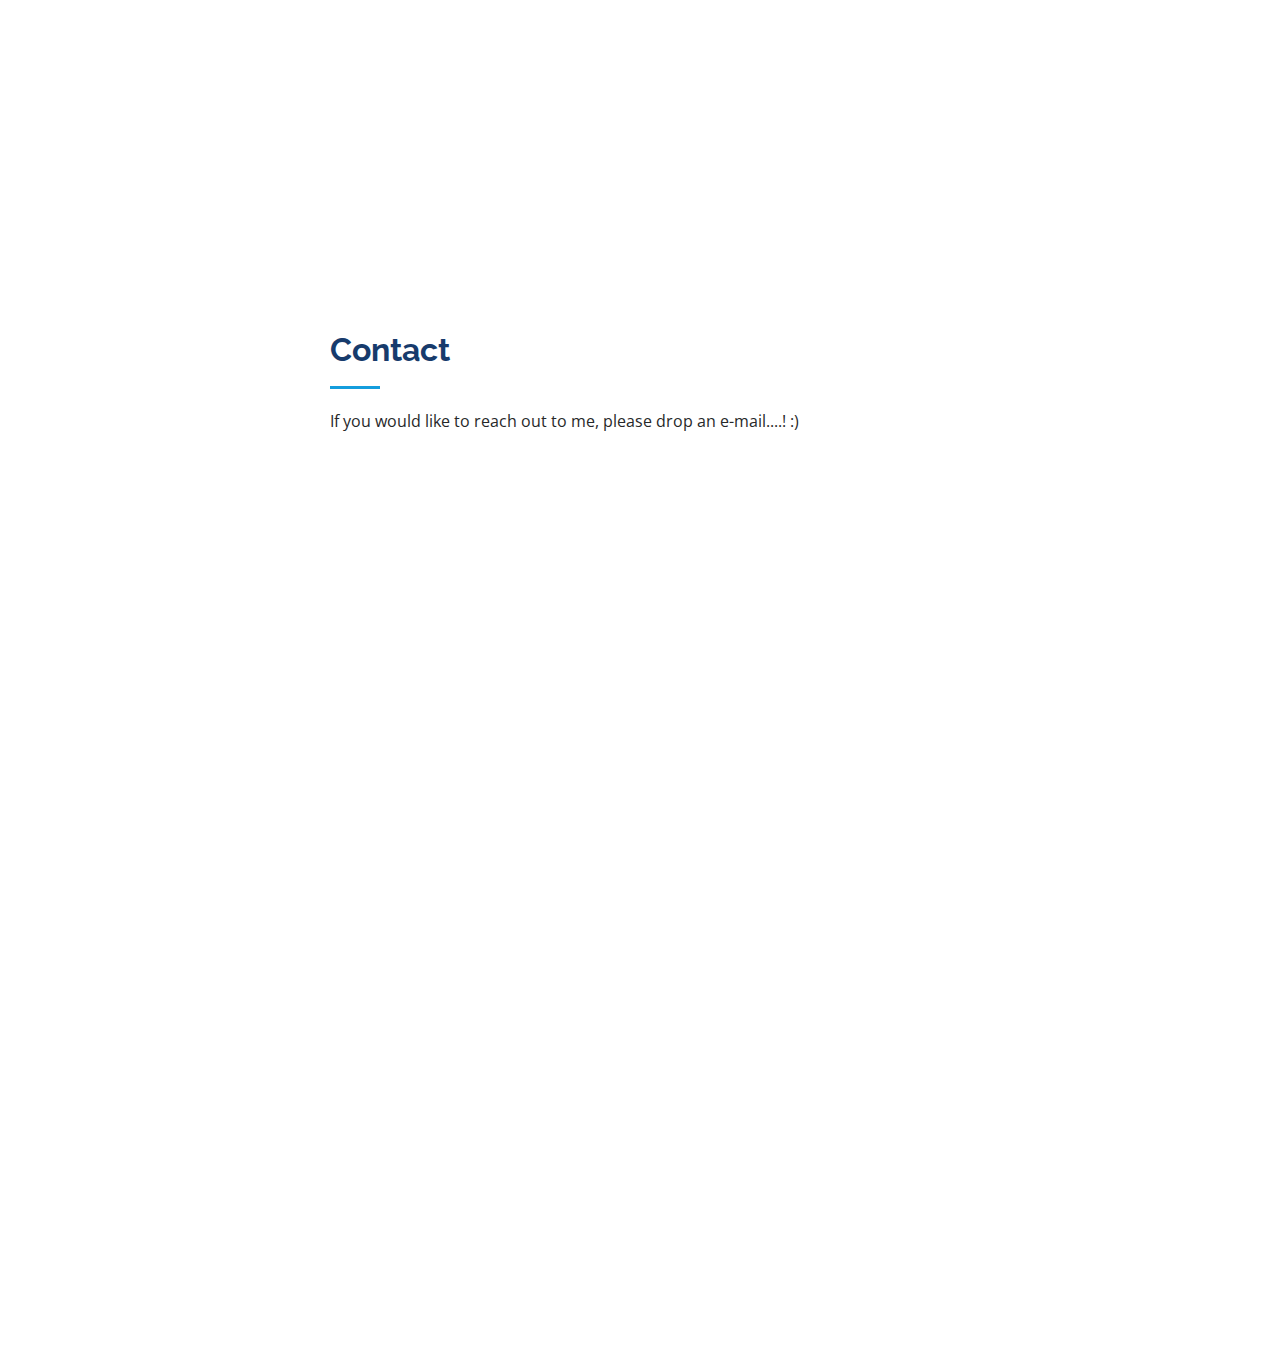
==== commit ec404793: "added most of the section" ====
--- a/index.html
+++ b/index.html
@@ -60,9 +60,11 @@
         <ul>
           <li><a href="#hero" class="nav-link scrollto active"><i class="bx bx-home"></i> <span>Home</span></a></li>
           <li><a href="#about" class="nav-link scrollto"><i class="bx bx-user"></i> <span>About</span></a></li>
+          <li><a href="#skills" class="nav-link scrollto"><i class="bi bi-gear-wide-connected"></i> <span>Technical
+            Skills</span></a></li>
           <li><a href="#resume" class="nav-link scrollto"><i class="bx bx-file-blank"></i> <span>Resume</span></a></li>
           <li><a href="#portfolio" class="nav-link scrollto"><i class="bx bx-book-content"></i> <span>Portfolio</span></a></li>
-          <li><a href="#services" class="nav-link scrollto"><i class="bx bx-server"></i> <span>Services</span></a></li>
+          <!-- <li><a href="#services" class="nav-link scrollto"><i class="bx bx-server"></i> <span>Services</span></a></li> -->
           <li><a href="#contact" class="nav-link scrollto"><i class="bx bx-envelope"></i> <span>Contact</span></a></li>
         </ul>
       </nav><!-- .nav-menu -->
@@ -279,7 +281,8 @@
 
         <div class="section-title">
           <h2>Resume</h2>
-          <p>Magnam dolores commodi suscipit. Necessitatibus eius consequatur ex aliquid fuga eum quidem. Sit sint consectetur velit. Quisquam quos quisquam cupiditate. Et nemo qui impedit suscipit alias ea. Quia fugiat sit in iste officiis commodi quidem hic quas.</p>
+          <p>I'm a physicist turned data wizard, fueled by a love for AI and ML, passionate about turning numbers into actionable insights. From crunching complex data to crafting innovative solutions, I thrive on challenges. With a knack for optimization and a hunger for learning, I'm on a mission to make a mark in cutting-edge research and innovation.            
+          </p>
         </div>
 
         <div class="row">
@@ -287,52 +290,94 @@
             <h3 class="resume-title">Sumary</h3>
             <div class="resume-item pb-0">
               <h4>Prajjwal Srivastav</h4>
-              <p><em>Innovative and deadline-driven Graphic Designer with 3+ years of experience designing and developing user-centered digital/print marketing material from initial concept to final, polished deliverable.</em></p>
+              <p><em>A seasoned professional with 2+ years of expertise in the dynamic field of data science. Demonstrated expertise in leveraging advanced mathematical algorithms and data analytics techniques to drive impactful projects across diverse domains, including healthcare, finance and quantum.</em></p>
               <ul>
-                <li>Portland par 127,Orlando, FL</li>
-                <li>(123) 456-7891</li>
-                <li>alice.barkley@example.com</li>
+                <li>Bengaluru,Karantaka, India</li>
+                <li>Artpark @IISc</li>
+                <li>prajjwal024@gmail.com</li>
               </ul>
             </div>
 
             <h3 class="resume-title">Education</h3>
             <div class="resume-item">
-              <h4>Master of Fine Arts &amp; Graphic Design</h4>
-              <h5>2015 - 2016</h5>
-              <p><em>Rochester Institute of Technology, Rochester, NY</em></p>
-              <p>Qui deserunt veniam. Et sed aliquam labore tempore sed quisquam iusto autem sit. Ea vero voluptatum qui ut dignissimos deleniti nerada porti sand markend</p>
+              <h4>MS (Master of Science)</h4>
+              <h5>Physics with data science</h5>
+              <p><em>Indian Institute of Science Education and Research, Pune, India</em></p>
+                <p>Thesis work at <a href="https://digimed.acads.iiserpune.ac.in/" target="_blank"> Laboratory of Mathematical Medicine</a> with focus on complex non-linear data modeling.</p>
+                <p> Coursework : Data Science, Data Structures &amp; Algorithms; Time-series analysis; Machine learning applications; Linear Algebra; Probability and Statistics;
+                  Advance ODE & PDE; Statistical mechanics (Basic & Advance); Numerical methods.</p>
             </div>
             <div class="resume-item">
-              <h4>Bachelor of Fine Arts &amp; Graphic Design</h4>
-              <h5>2010 - 2014</h5>
-              <p><em>Rochester Institute of Technology, Rochester, NY</em></p>
-              <p>Quia nobis sequi est occaecati aut. Repudiandae et iusto quae reiciendis et quis Eius vel ratione eius unde vitae rerum voluptates asperiores voluptatem Earum molestiae consequatur neque etlon sader mart dila</p>
+              <h4>Bachelor of Science</h4>
+              <h5>Theoretical Physics</h5>
+              <p><em>University of Delhi, New Delhi, India</em></p>
+              <p> Coursework : Linear Algebra, Calculus, C++, Mathemical methods in Physics, Electronics, Entrepreneurship and Robotics.</p>
+            </div>
+
+            <h3 class="resume-title">Internships</h3>
+            <div class="resume-item">
+              <h4>Data Science Intern</h4>
+              <h5>AlgoAnalytics Pvt. Ltd.</h5>
+              <p><em>Baner, Pune, India</em></p>
+              <ul>
+                <li>Upgraded ‘FABRIC’ (SaaS platform used for automation of finanical analysis of company). Developed models, trained and tested them using Python and Scikit libraries, increasing accuracy of the system to 70%.</li>
+                <li>Executed advanced AI models for textual data enrichment & trained classifiers for improved accuracy & recall, resulting in 3x faster response times. Automated the process of financial analysis successfully with a total time reduction of 60%.</li>
+                <li>Accurately fashioned Markov Models & LSTM for future price prediction, boosting portfolio returns by 25%. Deployed regime detection techniques for trading index funds after backesting on historical data.</li>
+                <li>Cleaned & pre-processed 20+ years of training data from National Stock Exchange and companies website to facilitate accurate insight extrapolation & predictive analysis for AWS environment.</li>
+              </ul>
             </div>
           </div>
           <div class="col-lg-6" data-aos="fade-up" data-aos-delay="100">
             <h3 class="resume-title">Professional Experience</h3>
             <div class="resume-item">
-              <h4>Senior graphic design specialist</h4>
-              <h5>2019 - Present</h5>
-              <p><em>Experion, New York, NY </em></p>
+              <h4>Data Analyst</h4>
+              <h5>2023 - Present</h5>
+              <p><em>Artpark, Bengaluru, Karantaka, India </em></p>
               <ul>
-                <li>Lead in the design, development, and implementation of the graphic, layout, and production communication materials</li>
-                <li>Delegate tasks to the 7 members of the design team and provide counsel on all aspects of the project. </li>
-                <li>Supervise the assessment of all graphic materials in order to ensure quality and accuracy of the design</li>
-                <li>Oversee the efficient use of production project budgets ranging from $2,000 - $25,000</li>
+                <li>As a part of One Health Team dedicated to shaping AI-based models that provide predictive analysis for effective monitoring
+                  and control of vector-borne diseases like dengue.</li> 
+                  <li>Working closely with leading AI experts around the world to develop and
+                  implement different models.</li>
+                <li>Working on Project Vaani in conjunction with IISc to create a dashboard, automate payment and build data pipeline that
+                  includes audio and transcription catering to India’s largest language opensource dataset, Bhasini.</li>
+                <!-- <li>Supervise the assessment of all graphic materials in order to ensure quality and accuracy of the design</li>
+                <li>Oversee the efficient use of production project budgets ranging from $2,000 - $25,000</li> -->
               </ul>
             </div>
             <div class="resume-item">
-              <h4>Graphic design specialist</h4>
-              <h5>2017 - 2018</h5>
-              <p><em>Stepping Stone Advertising, New York, NY</em></p>
+              <h4>Data Engineer</h4>
+              <h5>Feb 22 - July 22</h5>
+              <p><em>Oceanforgs, Bengaluru, Karantaka, India</em></p>
               <ul>
-                <li>Developed numerous marketing programs (logos, brochures,infographics, presentations, and advertisements).</li>
-                <li>Managed up to 5 projects or tasks at a given time while under pressure</li>
-                <li>Recommended and consulted with clients on the most appropriate graphic design</li>
-                <li>Created 4+ design presentations and proposals a month for clients and account managers</li>
+                <li>Optimized, Automated and developed data mining scripts to scrape 20M rows of business-critical data, utilizing selenium,
+                beautiful soup, Postman API, Streamilt, requests etc. Developed and maintained ETL data pipelines using Python and
+                Linux Shell scripting to support business data needs.</li>
+                <li>Created and maintained SQL databases utilizing Pyodbc, SQLalchemy etc. for efficient data storage and retrieval. Documented code and models on Github to ensure reproducibility and facilitate collaboration with other teams.</li>
+                <li>Utilized NLP algorithms for keyword extraction and processing structured data. Optimized existing algorithms and structures, increasing throughput and productivity 8x faster within a month span.</li>
+                <li>Developed and implemented various Technographics scraping tool using Python, enabling automatic data retrieval for millions of prospects resulting in a 40% increase in lead generation.</li>
               </ul>
             </div>
+            <div class="resume-item">
+              <h4>Research Consultant</h4>
+              <h5> Nov 22 - Feb 23</h5>
+              <p><em>WorldQuant BRAIN, Part-time</em></p>
+              <ul>
+                <li>Utilized advanced mathematical algorithms in constructing alphas of the financial system, leading to a 30% decrease in
+                textbfRisk and a 20% increase in forecasting accuracy.</li>
+                <li>Conducted detailed examinations & statistical analyses utilizing technical data sources to identify overlooked securities &
+                catalysts for profitable investments, generating 40% higher returns on investment.</li>
+              </ul>
+            </div>
+            <div class="resume-item">
+              <h4>Equity Market Analyst</h4>
+              <h5> July 22 - Oct 22</h5>
+              <p><em>Finlatics</em></p>
+              <ul>
+                <li>Engaged in economy-wide , sector specific and company oriented research and analysis.</li>
+                <li>Created , managed and maintained a real-time simulated portfolio on BSE 500 listed companies.</li>
+                <li>Conducted in depth research and analysis of two sectors in the Indian economy and finished the assigned research work. Applicable in Indian banking and finance industries.</li>
+              </ul>
+            </div>
           </div>
         </div>
 
@@ -340,7 +385,7 @@
     </section><!-- End Resume Section -->
 
     <!-- ======= Portfolio Section ======= -->
-    <section id="portfolio" class="portfolio section-bg">
+    <!-- <section id="portfolio" class="portfolio section-bg">
       <div class="container">
 
         <div class="section-title">
@@ -457,7 +502,7 @@
     </section><!-- End Portfolio Section -->
 
     <!-- ======= Services Section ======= -->
-    <section id="services" class="services">
+    <!-- <section id="services" class="services">
       <div class="container">
 
         <div class="section-title">
@@ -499,10 +544,10 @@
         </div>
 
       </div>
-    </section><!-- End Services Section -->
+    </section>End Services Section -->
 
     <!-- ======= Testimonials Section ======= -->
-    <section id="testimonials" class="testimonials section-bg">
+    <!-- <section id="testimonials" class="testimonials section-bg">
       <div class="container">
 
         <div class="section-title">
@@ -525,7 +570,7 @@
                 <h4>Ceo &amp; Founder</h4>
               </div>
             </div><!-- End testimonial item -->
-
+<!-- 
             <div class="swiper-slide">
               <div class="testimonial-item" data-aos="fade-up" data-aos-delay="100">
                 <p>
@@ -539,7 +584,7 @@
               </div>
             </div><!-- End testimonial item -->
 
-            <div class="swiper-slide">
+            <!-- <div class="swiper-slide">
               <div class="testimonial-item" data-aos="fade-up" data-aos-delay="200">
                 <p>
                   <i class="bx bxs-quote-alt-left quote-icon-left"></i>
@@ -551,7 +596,7 @@
                 <h4>Store Owner</h4>
               </div>
             </div><!-- End testimonial item -->
-
+<!-- 
             <div class="swiper-slide">
               <div class="testimonial-item" data-aos="fade-up" data-aos-delay="300">
                 <p>
@@ -562,10 +607,10 @@
                 <img src="assets/img/testimonials/testimonials-4.jpg" class="testimonial-img" alt="">
                 <h3>Matt Brandon</h3>
                 <h4>Freelancer</h4>
-              </div>
-            </div><!-- End testimonial item -->
-
-            <div class="swiper-slide">
+              </div> -->
+            <!-- </div><!-- End testimonial item -->
+
+            <!-- <div class="swiper-slide">
               <div class="testimonial-item" data-aos="fade-up" data-aos-delay="400">
                 <p>
                   <i class="bx bxs-quote-alt-left quote-icon-left"></i>
@@ -578,12 +623,13 @@
               </div>
             </div><!-- End testimonial item -->
 
-          </div>
+          <!-- </div>
           <div class="swiper-pagination"></div>
         </div>
 
-      </div>
-    </section><!-- End Testimonials Section -->
+      </div> -->
+    <!-- </section> -->
+    <!-- End Testimonials Section -->
 
     <!-- ======= Contact Section ======= -->
     <section id="contact" class="contact">
@@ -591,7 +637,7 @@
 
         <div class="section-title">
           <h2>Contact</h2>
-          <p>Magnam dolores commodi suscipit. Necessitatibus eius consequatur ex aliquid fuga eum quidem. Sit sint consectetur velit. Quisquam quos quisquam cupiditate. Et nemo qui impedit suscipit alias ea. Quia fugiat sit in iste officiis commodi quidem hic quas.</p>
+          <p>If you would like to reach out to me, please drop an e-mail....! :)            </p>
         </div>
 
         <div class="row" data-aos="fade-in">
@@ -601,22 +647,21 @@
               <div class="address">
                 <i class="bi bi-geo-alt"></i>
                 <h4>Location:</h4>
-                <p>A108 Adam Street, New York, NY 535022</p>
+                <p>Bengaluru, Karantaka, India</p>
               </div>
 
               <div class="email">
                 <i class="bi bi-envelope"></i>
                 <h4>Email:</h4>
-                <p>info@example.com</p>
+                <p>prajjwal024@gmail.com</p>
               </div>
 
               <div class="phone">
                 <i class="bi bi-phone"></i>
                 <h4>Call:</h4>
-                <p>+1 5589 55488 55s</p>
-              </div>
-
-              <iframe src="https://www.google.com/maps/embed?pb=!1m14!1m8!1m3!1d12097.433213460943!2d-74.0062269!3d40.7101282!3m2!1i1024!2i768!4f13.1!3m3!1m2!1s0x0%3A0xb89d1fe6bc499443!2sDowntown+Conference+Center!5e0!3m2!1smk!2sbg!4v1539943755621" frameborder="0" style="border:0; width: 100%; height: 290px;" allowfullscreen></iframe>
+                <p>+91-96XXXXXXXX</p>
+              </div>
+              <iframe src="https://www.google.com/maps/embed?pb=!1m18!1m12!1m3!1d3887.3340292775815!2d77.56771599999999!3d13.0143881!2m3!1f0!2f0!3f0!3m2!1i1024!2i768!4f13.1!3m3!1m2!1s0x3bae17d757d11bfb%3A0x3fc1cd64d345c13f!2sIndian%20Institute%20of%20Science%20(Bengaluru)!5e0!3m2!1sen!2sin!4v1712832021933!5m2!1sen!2sin" width="600" height="450" style="border:0;" allowfullscreen="" loading="lazy" referrerpolicy="no-referrer-when-downgrade"></iframe>
             </div>
 
           </div>
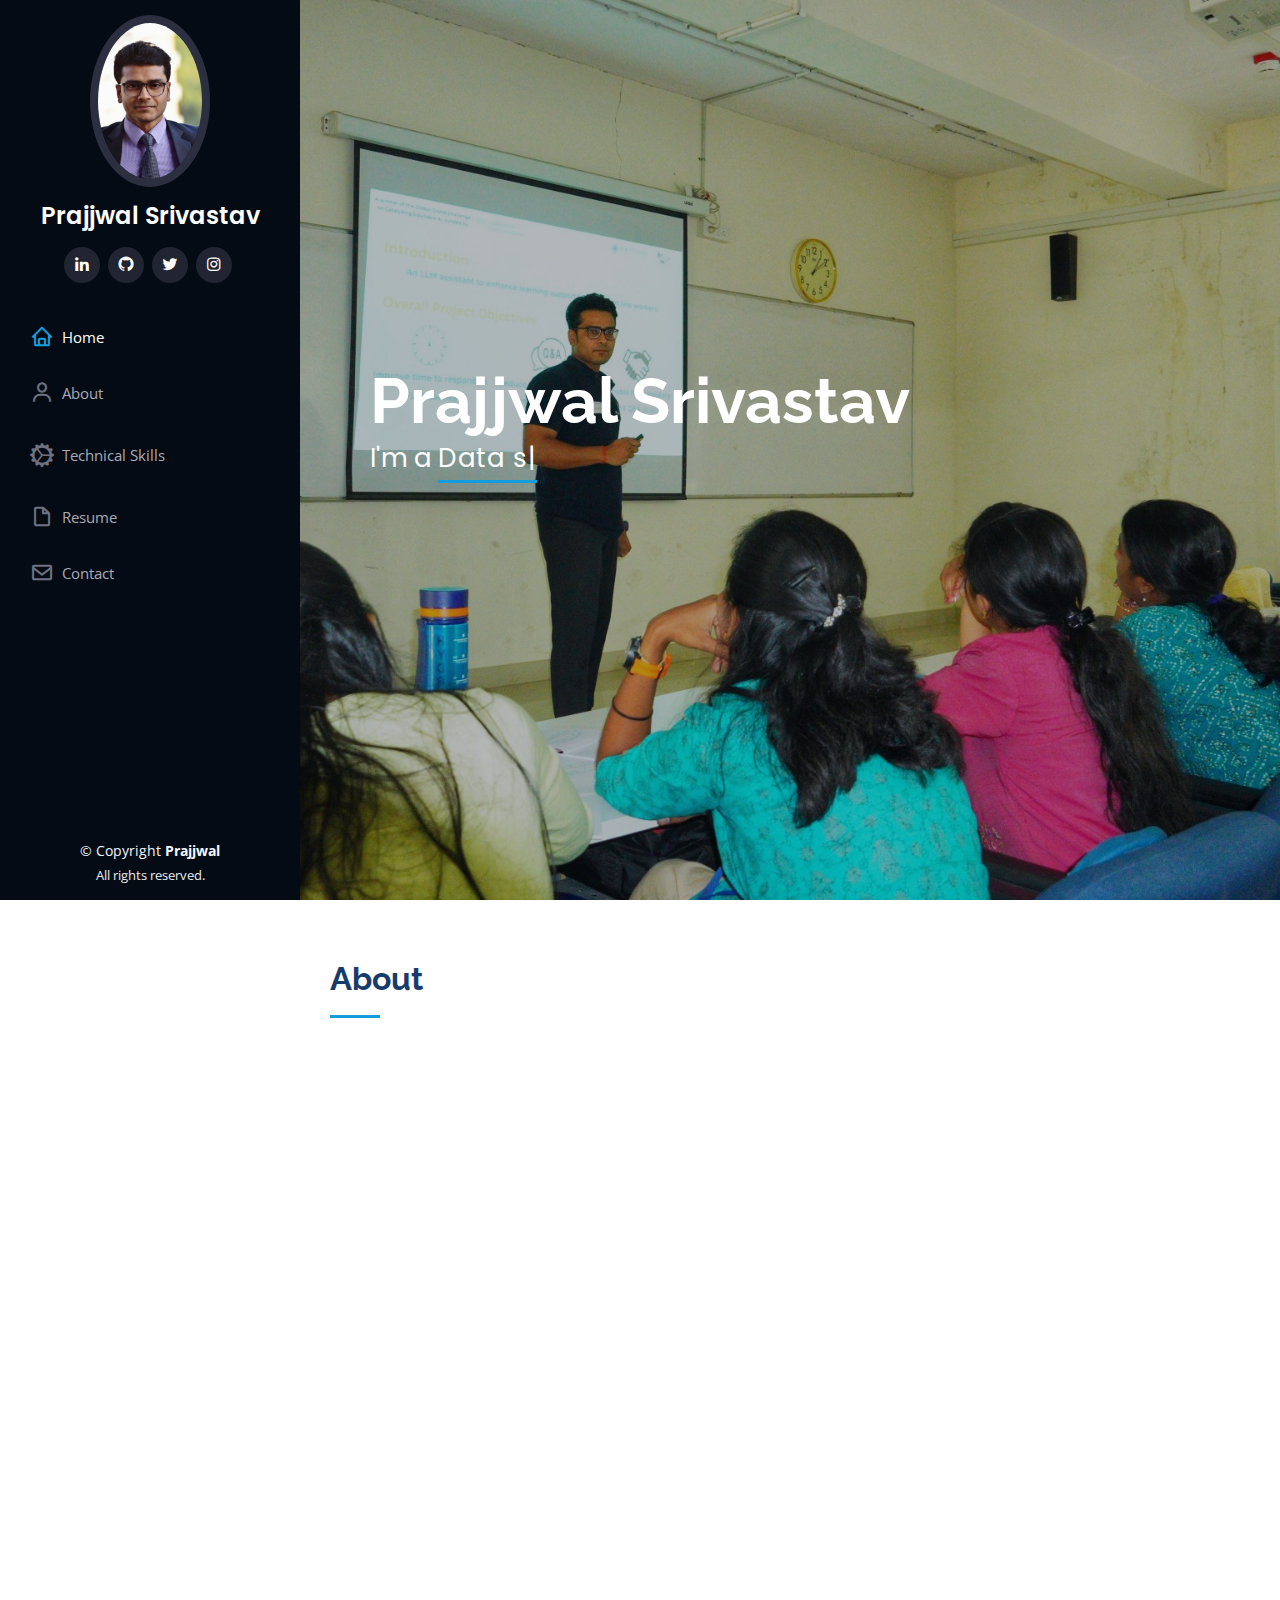
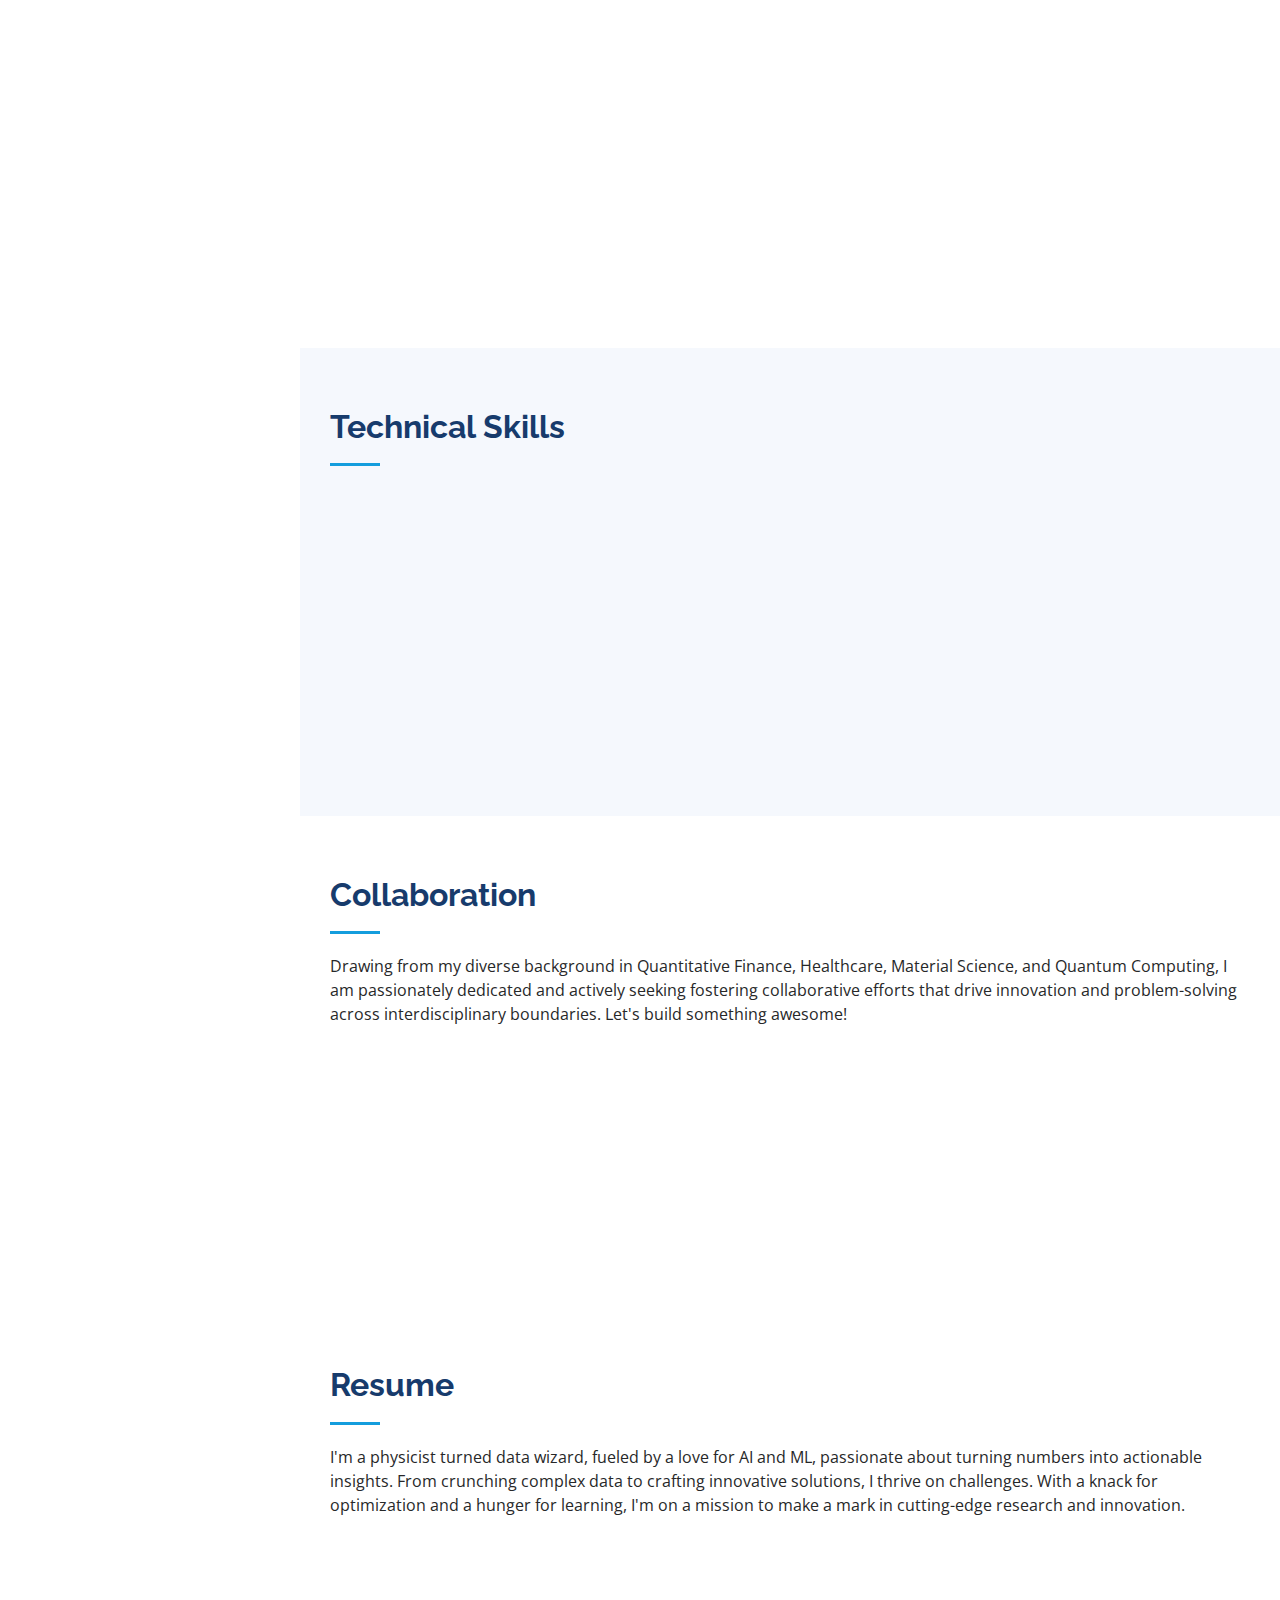
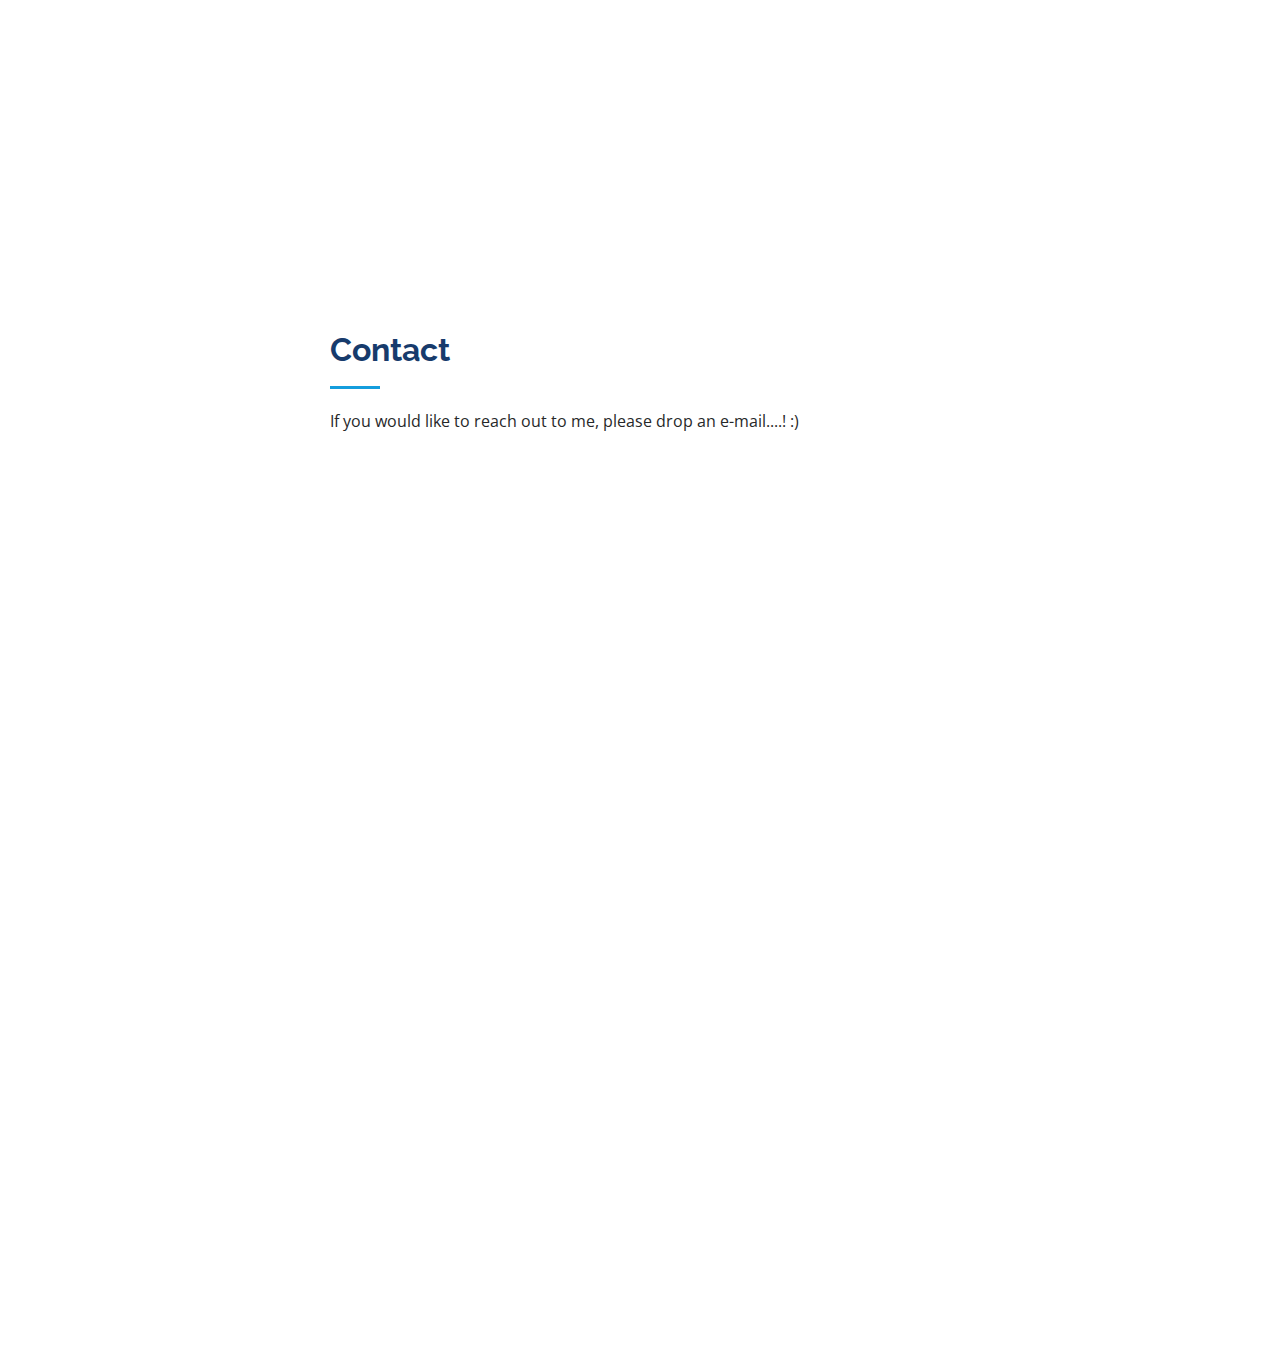
==== commit 39521704: "fixed navbar" ====
--- a/index.html
+++ b/index.html
@@ -63,7 +63,7 @@
           <li><a href="#skills" class="nav-link scrollto"><i class="bi bi-gear-wide-connected"></i> <span>Technical
             Skills</span></a></li>
           <li><a href="#resume" class="nav-link scrollto"><i class="bx bx-file-blank"></i> <span>Resume</span></a></li>
-          <li><a href="#portfolio" class="nav-link scrollto"><i class="bx bx-book-content"></i> <span>Portfolio</span></a></li>
+          <!-- <li><a href="#portfolio" class="nav-link scrollto"><i class="bx bx-book-content"></i> <span>Portfolio</span></a></li> -->
           <!-- <li><a href="#services" class="nav-link scrollto"><i class="bx bx-server"></i> <span>Services</span></a></li> -->
           <li><a href="#contact" class="nav-link scrollto"><i class="bx bx-envelope"></i> <span>Contact</span></a></li>
         </ul>
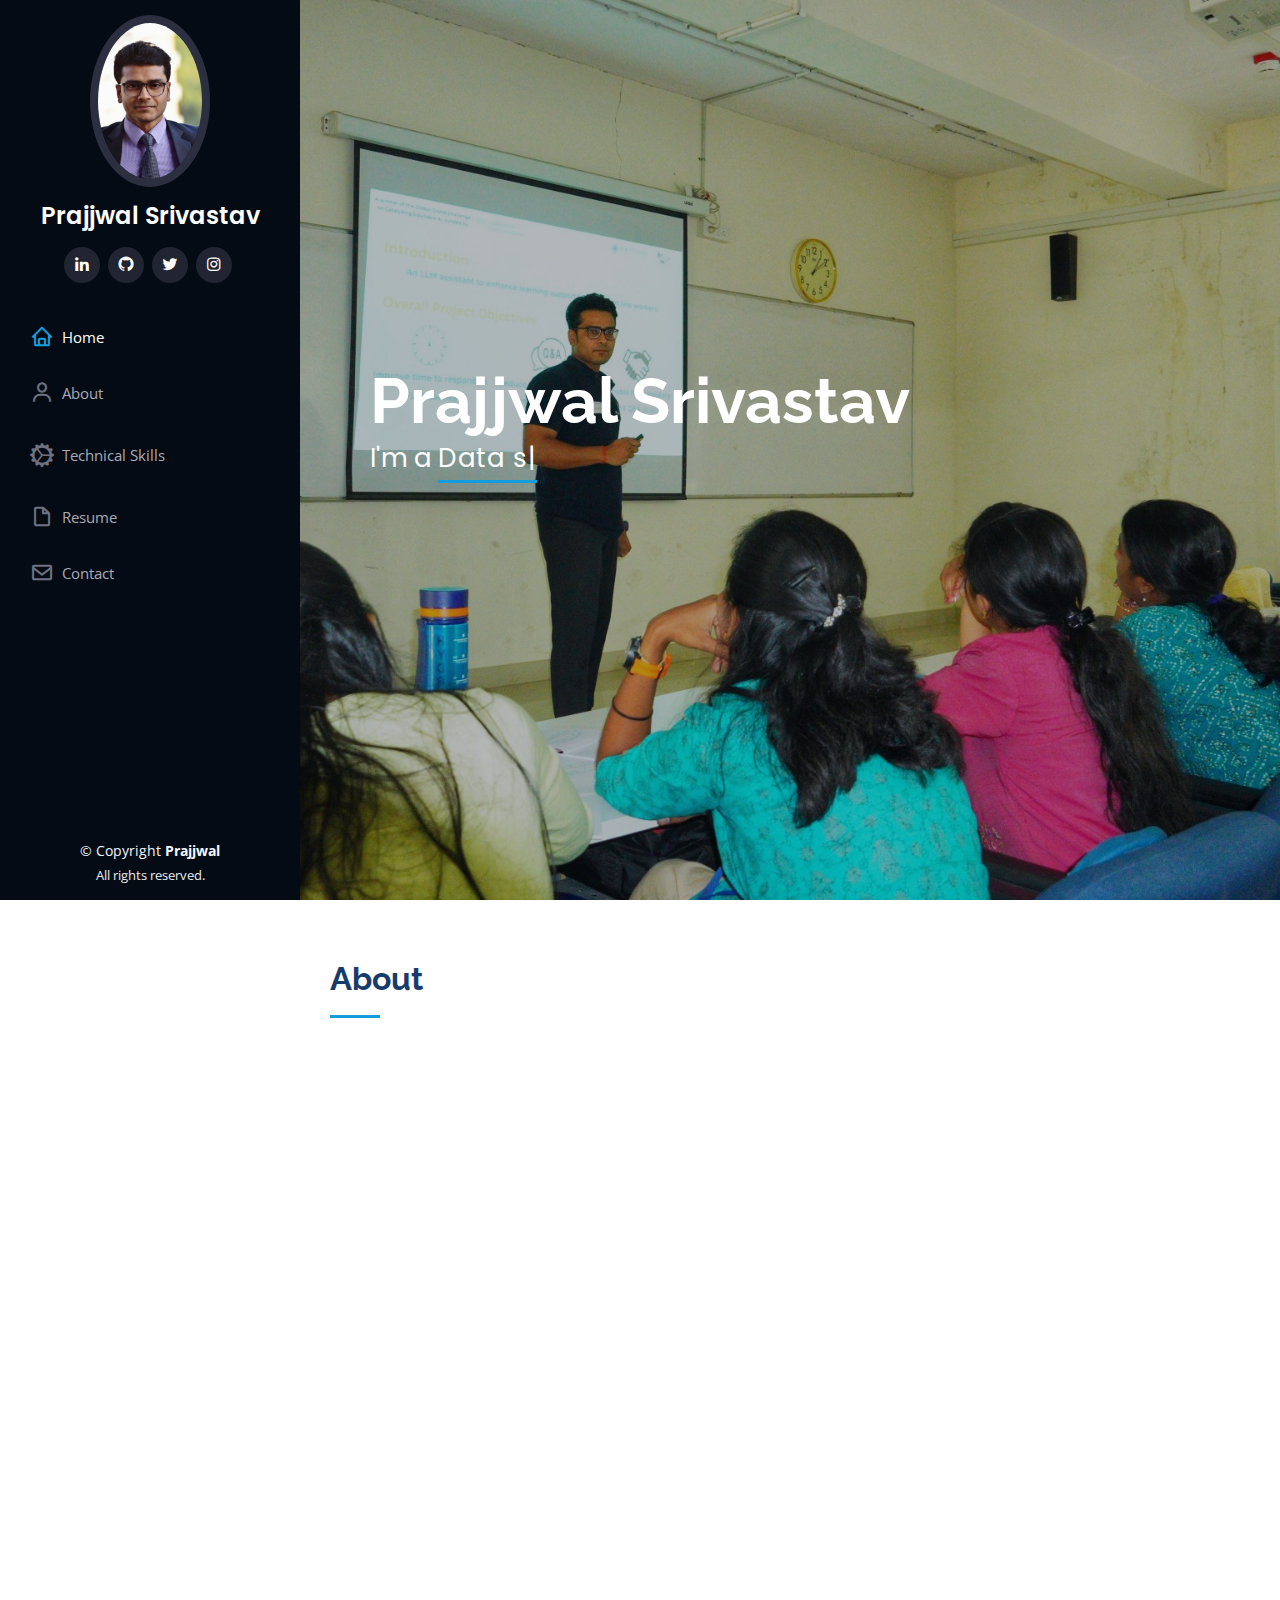
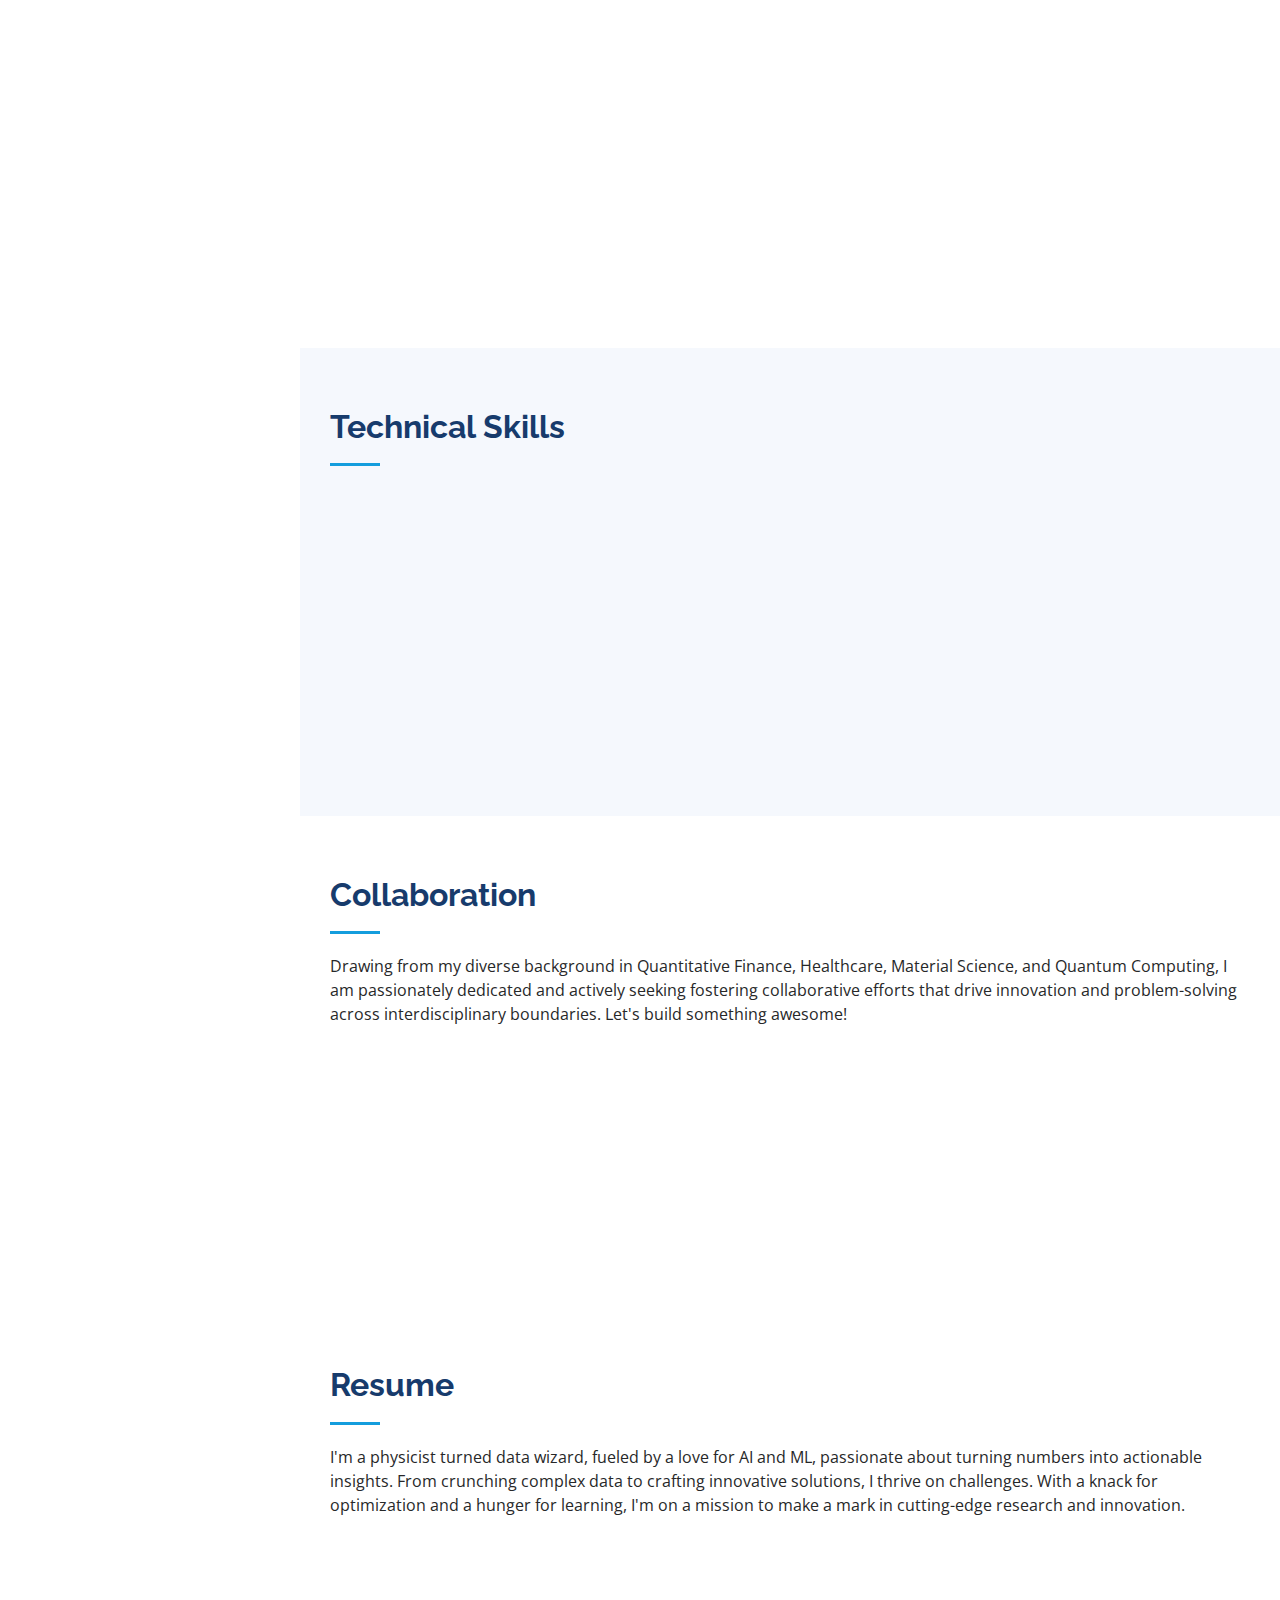
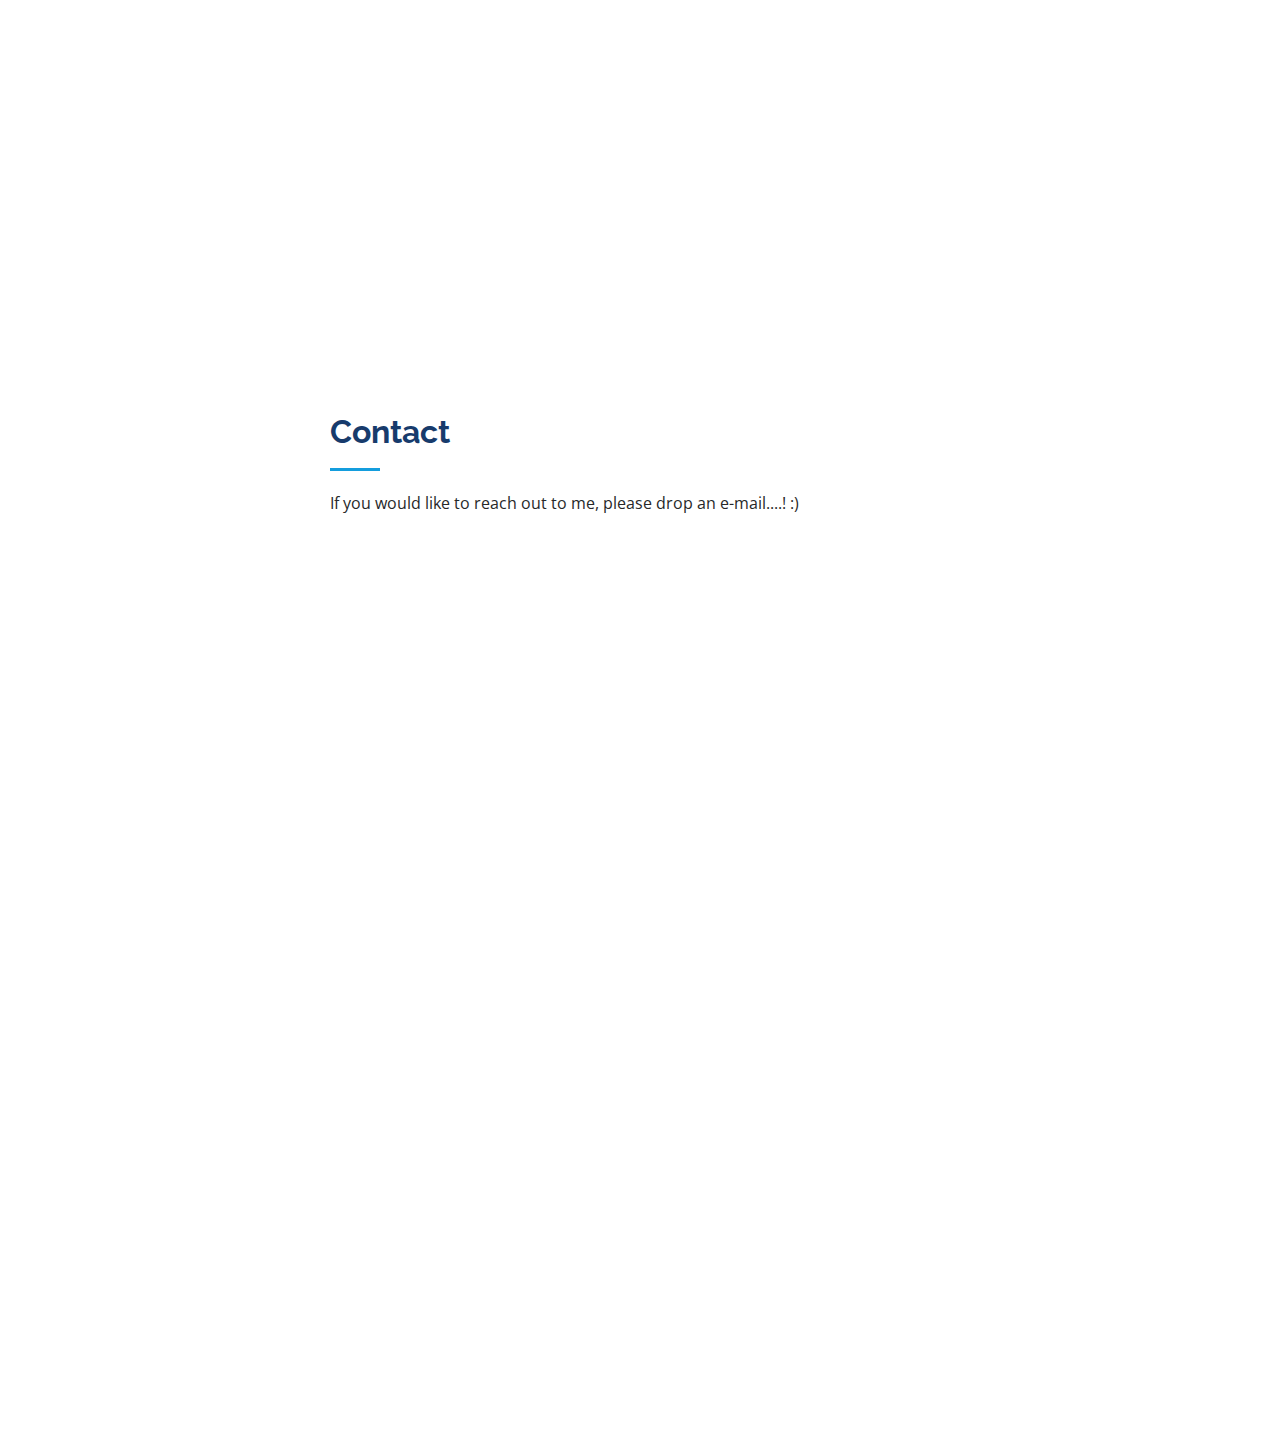
==== commit d25fa6e5: "fixed resume" ====
--- a/index.html
+++ b/index.html
@@ -334,14 +334,13 @@
               <h5>2023 - Present</h5>
               <p><em>Artpark, Bengaluru, Karantaka, India </em></p>
               <ul>
-                <li>As a part of One Health Team dedicated to shaping AI-based models that provide predictive analysis for effective monitoring
-                  and control of vector-borne diseases like dengue.</li> 
-                  <li>Working closely with leading AI experts around the world to develop and
-                  implement different models.</li>
+                <!-- <li>As a part of One Health Team dedicated to shaping AI-based models that provide predictive analysis for effective monitoring
+                  and control of vector-borne diseases like dengue.</li>  -->
+                <li>Developed probabilistic early health warning systems using Machine Learning models. Implemented self-organizing neural network algorithms for clustering and dimensionality reduction.</li>
                 <li>Working on Project Vaani in conjunction with IISc to create a dashboard, automate payment and build data pipeline that
                   includes audio and transcription catering to India’s largest language opensource dataset, Bhasini.</li>
-                <!-- <li>Supervise the assessment of all graphic materials in order to ensure quality and accuracy of the design</li>
-                <li>Oversee the efficient use of production project budgets ranging from $2,000 - $25,000</li> -->
+                 <li>Creating pan-India mechanisms to collect diverse speech and text data through initiatives like VAANI.</li>
+                <li>Implementing ARTPARK's AI innovations like LLM Copilot and BelonggAI to address healthcare and social equity challenges.</li>
               </ul>
             </div>
             <div class="resume-item">
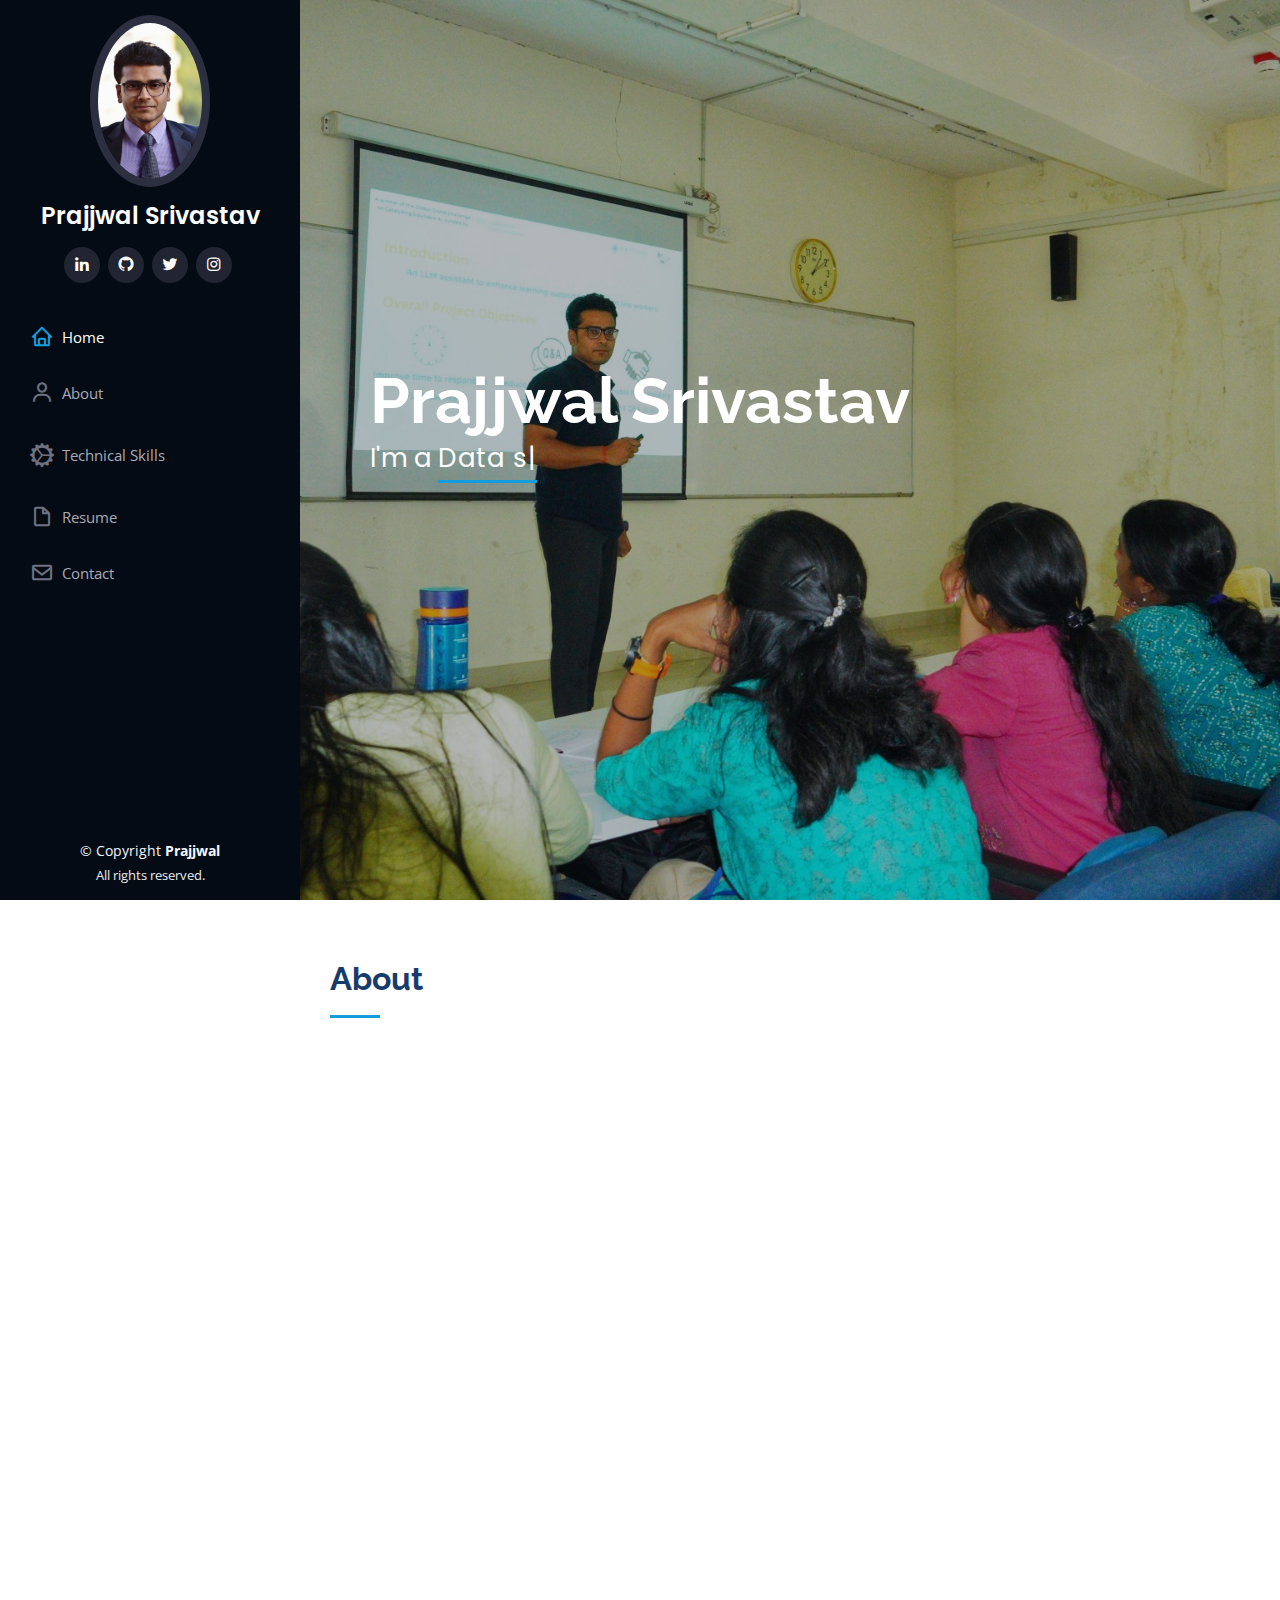
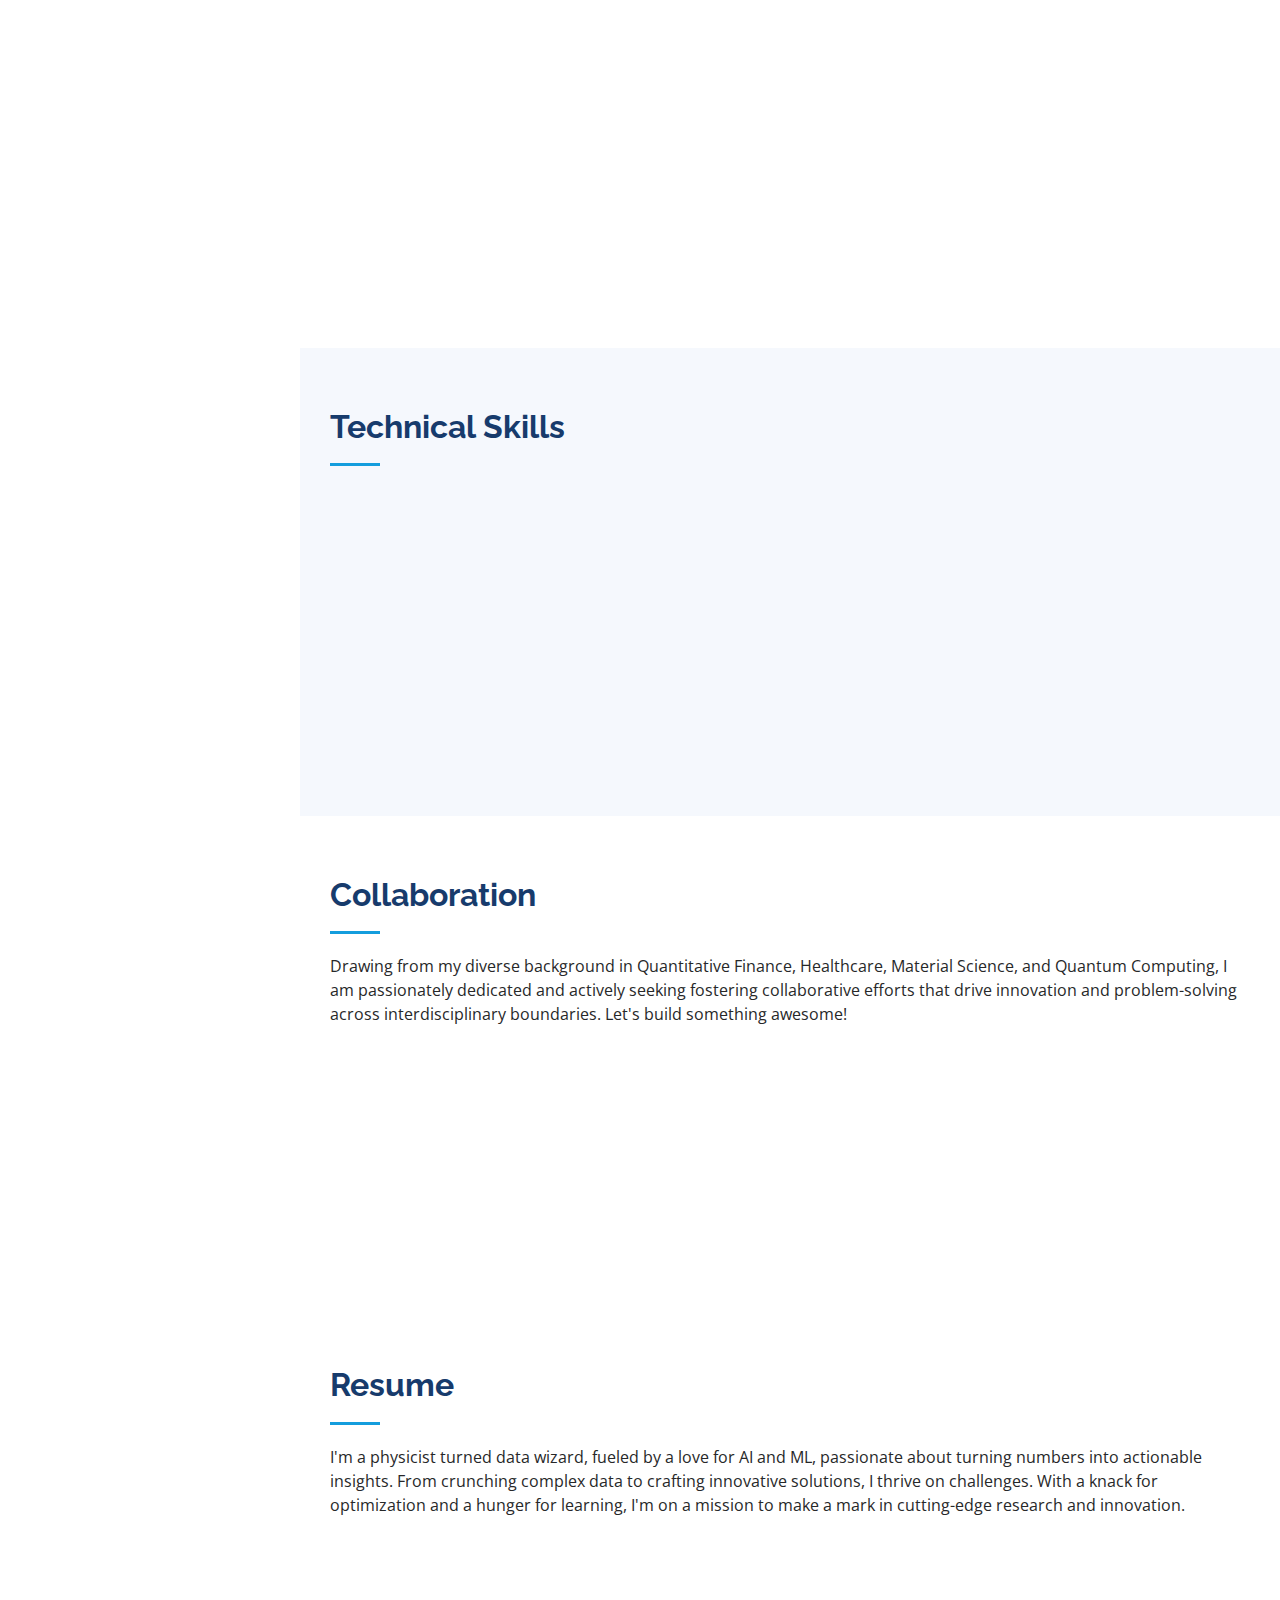
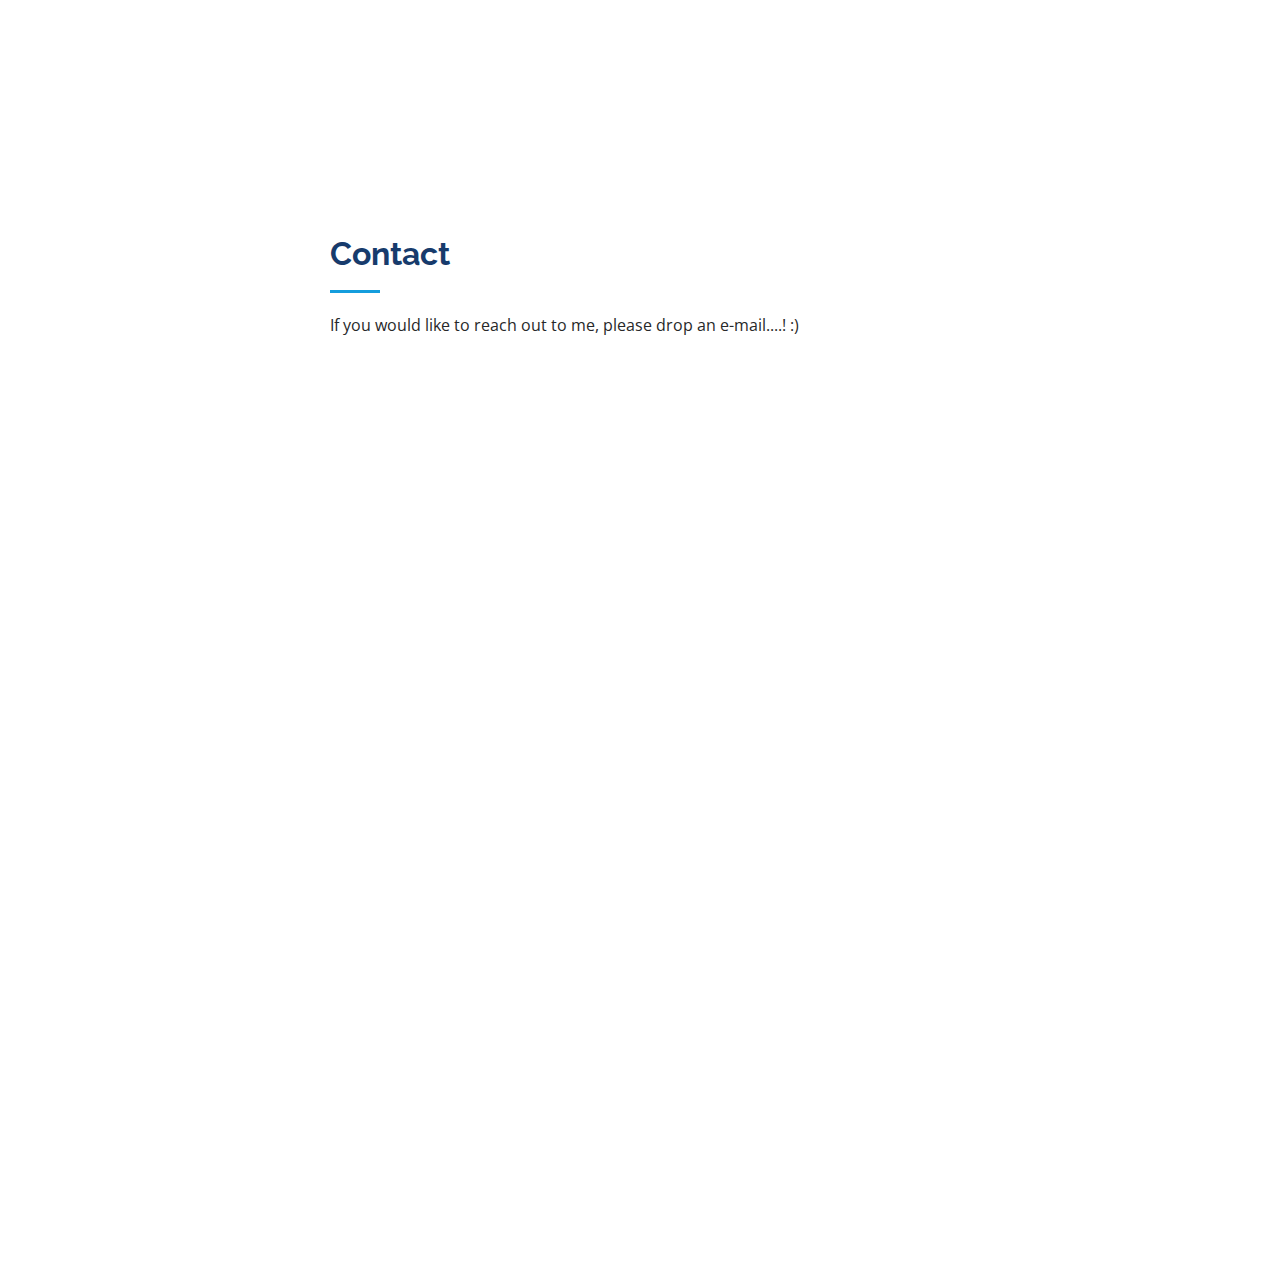
==== commit 6f264520: "fixed resume" ====
--- a/index.html
+++ b/index.html
@@ -336,10 +336,10 @@
               <ul>
                 <!-- <li>As a part of One Health Team dedicated to shaping AI-based models that provide predictive analysis for effective monitoring
                   and control of vector-borne diseases like dengue.</li>  -->
-                <li>Developed probabilistic early health warning systems using Machine Learning models. Implemented self-organizing neural network algorithms for clustering and dimensionality reduction.</li>
-                <li>Working on Project Vaani in conjunction with IISc to create a dashboard, automate payment and build data pipeline that
+                <li>Developed probabilistic ML models and implemented self-organizing neural network algorithms for clustering and dimensionality reduction.</li>
+                <li>Worked on creation of a dashboard, automation of payment process and building data pipeline that
                   includes audio and transcription catering to India’s largest language opensource dataset, Bhasini.</li>
-                 <li>Creating pan-India mechanisms to collect diverse speech and text data through initiatives like VAANI.</li>
+                 <!-- <li>Creating pan-India mechanisms to collect diverse speech and text data through initiatives like VAANI.</li> -->
                 <li>Implementing ARTPARK's AI innovations like LLM Copilot and BelonggAI to address healthcare and social equity challenges.</li>
               </ul>
             </div>
@@ -349,11 +349,11 @@
               <p><em>Oceanforgs, Bengaluru, Karantaka, India</em></p>
               <ul>
                 <li>Optimized, Automated and developed data mining scripts to scrape 20M rows of business-critical data, utilizing selenium,
-                beautiful soup, Postman API, Streamilt, requests etc. Developed and maintained ETL data pipelines using Python and
-                Linux Shell scripting to support business data needs.</li>
-                <li>Created and maintained SQL databases utilizing Pyodbc, SQLalchemy etc. for efficient data storage and retrieval. Documented code and models on Github to ensure reproducibility and facilitate collaboration with other teams.</li>
-                <li>Utilized NLP algorithms for keyword extraction and processing structured data. Optimized existing algorithms and structures, increasing throughput and productivity 8x faster within a month span.</li>
-                <li>Developed and implemented various Technographics scraping tool using Python, enabling automatic data retrieval for millions of prospects resulting in a 40% increase in lead generation.</li>
+                beautiful soup, Postman API, requests etc. Developed and maintained ETL data pipelines using Python and
+                Linux Shell scripting.</li>
+                <li>Created and maintained SQL databases utilizing Pyodbc, SQLalchemy etc. for efficient data storage and retrieval.</li>
+                <li>Utilized NLP algorithms for keyword extraction and processing structured data. Optimized existing algorithms which led to increasing throughput and productivity 8x faster within a month span.</li>
+                <li>Developed and implemented various Technographics scraping tool, enabling automatic data retrieval for millions of prospects resulting in a 40% increase in lead generation.</li>
               </ul>
             </div>
             <div class="resume-item">
